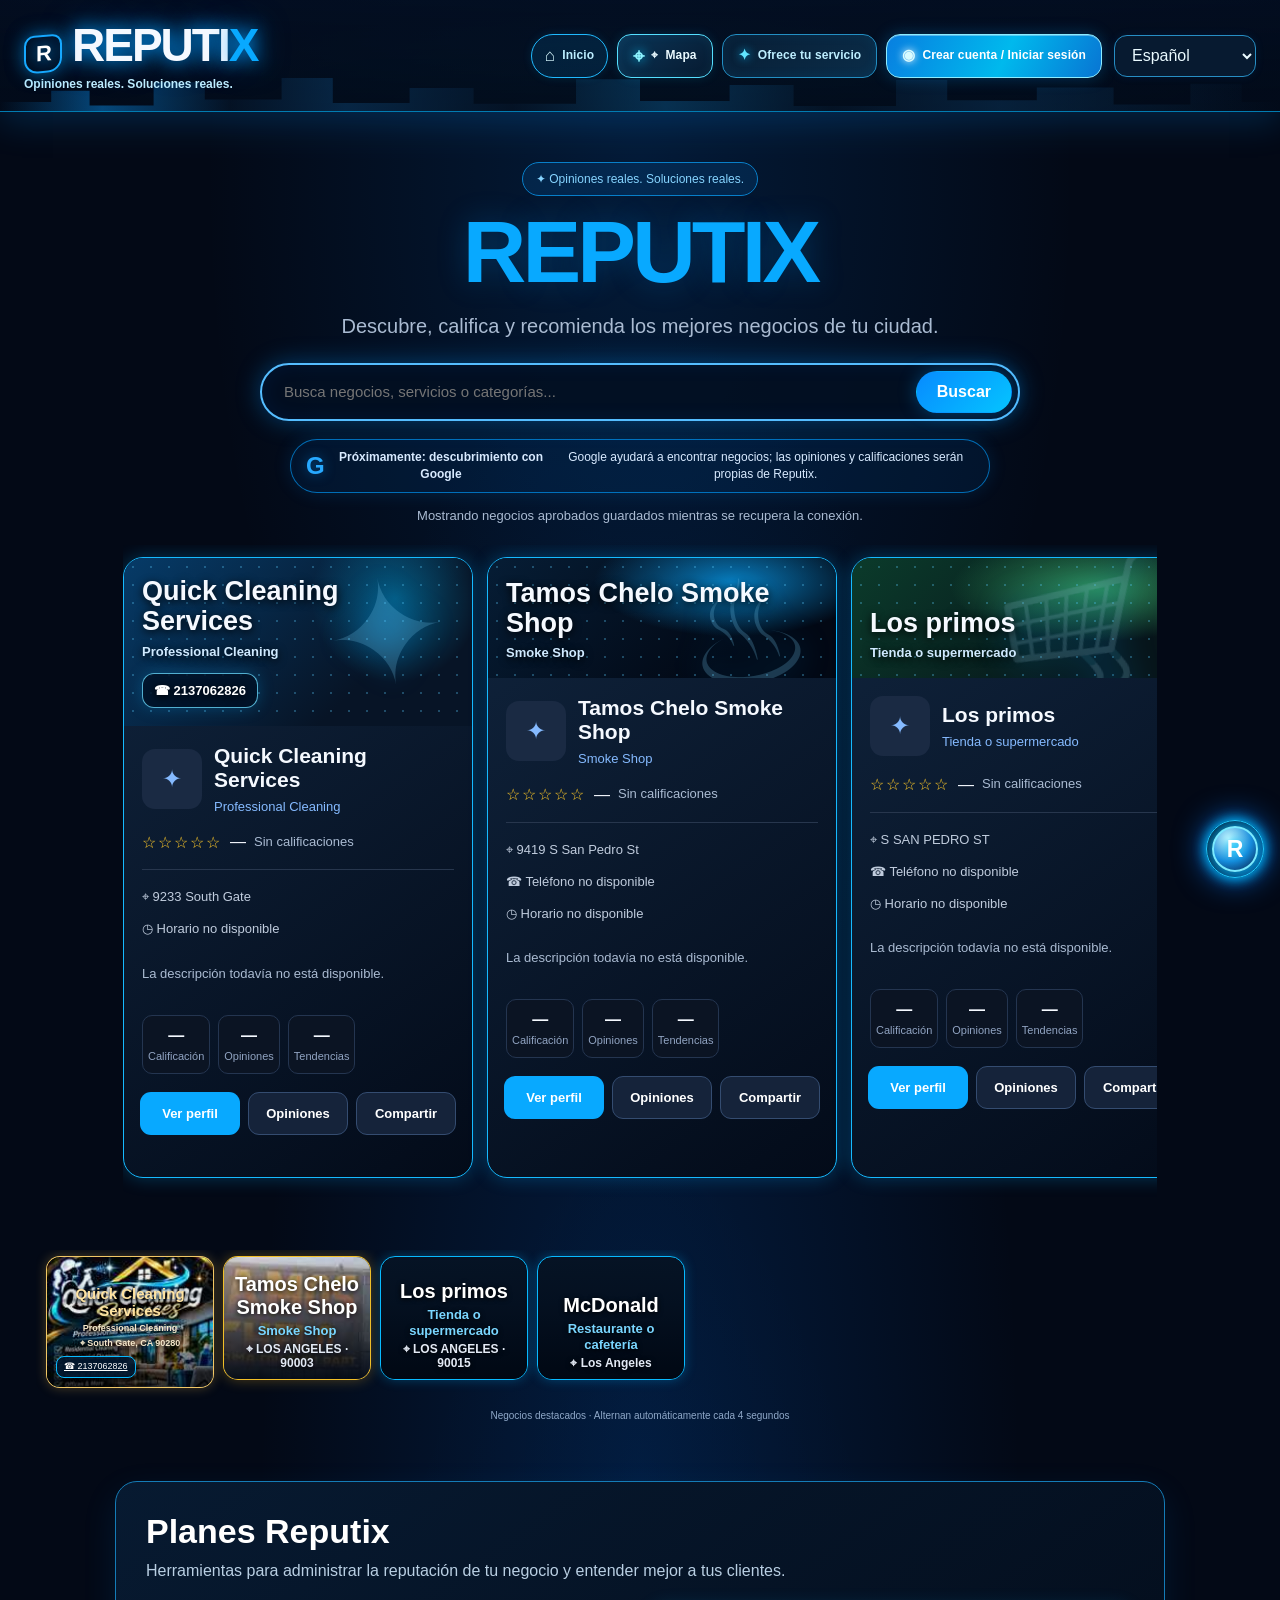
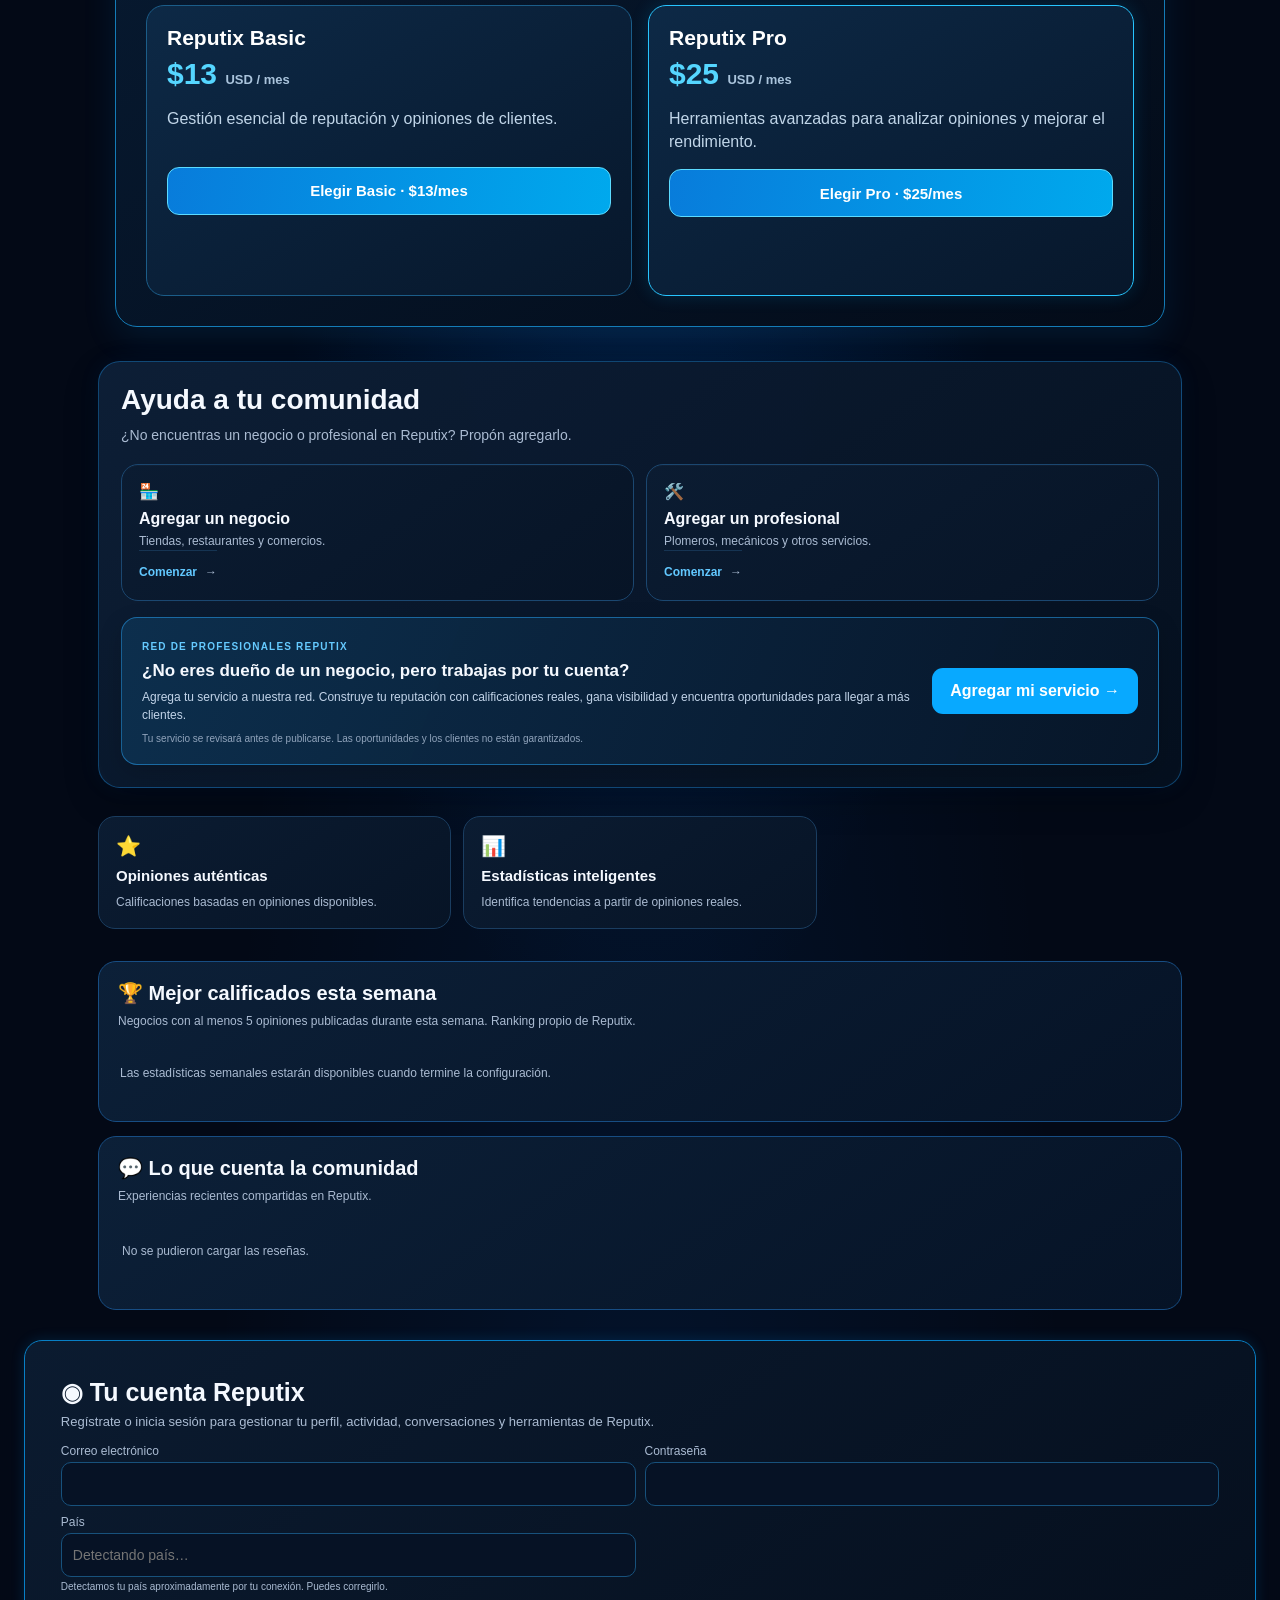
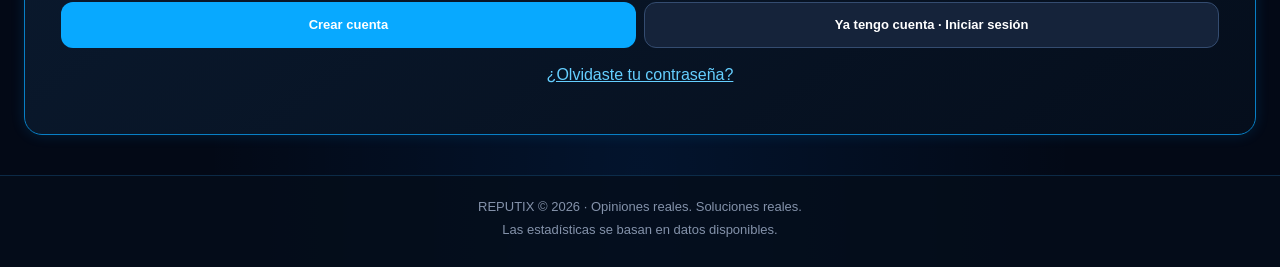
==== index.html @ 57123eef "fix: bust mobile cache for updated review submission code" ====
<!DOCTYPE html>
<html lang="es">
<head>
<meta charset="UTF-8">
<meta name="viewport" content="width=device-width, initial-scale=1">
<meta name="theme-color" content="#080d19">
<meta name="description" content="Descubre negocios, compara opiniones reales y comparte experiencias en Reputix. Opiniones reales. Soluciones reales.">
  <link rel="canonical" href="https://www.reputixapp.com/">
  <meta name="robots" content="index,follow,max-image-preview:large">
  <meta property="og:type" content="website">
  <meta property="og:site_name" content="Reputix">
  <meta property="og:title" content="Reputix | Opiniones reales. Soluciones reales.">
  <meta property="og:description" content="Descubre negocios, compara opiniones reales y comparte experiencias.">
  <meta property="og:url" content="https://www.reputixapp.com/">
  <meta name="twitter:card" content="summary">
  <meta name="twitter:title" content="Reputix | Opiniones reales. Soluciones reales.">
  <meta name="twitter:description" content="Descubre negocios, compara opiniones reales y comparte experiencias.">
  <script type="application/ld+json">
  {
    "@context": "https://schema.org",
    "@type": "WebSite",
    "name": "Reputix",
    "url": "https://www.reputixapp.com/",
    "description": "Plataforma para descubrir negocios, consultar opiniones reales y compartir experiencias."
  }
  </script>
<title>Reputix | Opiniones reales. Soluciones reales.</title>


<!-- REPUTIX_PAGES_BUILD: messaging-center-2026-11-09 -->

  <link rel="stylesheet" href="./styles.css?v=laptop-zoom-layout-fix-20261111-3">
  <style id="reputix-ai-inline-v6">
/* REPUTIX AI — interfaz renovada, compacta y adaptable */
.reputix-ai-fab{position:fixed!important;right:16px!important;bottom:22px!important;z-index:2147483000!important;display:flex!important;align-items:center!important;gap:11px!important;width:auto!important;max-width:calc(100vw - 28px)!important;padding:9px 14px 9px 9px!important;border:1.5px solid #27caff!important;border-radius:22px!important;background:linear-gradient(120deg,#06172c,#075da0)!important;color:#fff!important;box-shadow:0 0 14px #00bfff,0 0 32px #0077ff!important;cursor:pointer!important;text-align:left!important;animation:reputixAiPulse 3s ease-in-out infinite}
.reputix-ai-fab-orb{width:46px;height:46px;flex:0 0 46px;display:grid;place-items:center;border-radius:50%;border:2px solid #79eaff;background:radial-gradient(circle at 35% 25%,#c7f8ff,#168bdc 55%,#071c43);box-shadow:0 0 15px #00bfff}
.reputix-ai-fab-orb span{font-weight:900;font-size:23px;color:#fff;text-shadow:0 0 8px #00caff}
.reputix-ai-fab-copy strong,.reputix-ai-fab-copy small{display:block}.reputix-ai-fab-copy strong{font-size:14px}.reputix-ai-fab-copy small{font-size:11px;color:#b9eaff;margin-top:3px}.reputix-ai-fab-arrow{font-size:19px;color:#6ee8ff;margin-left:3px}
.reputix-ai-modal{position:fixed!important;inset:0!important;z-index:2147483001!important;display:grid!important;place-items:center!important;padding:14px!important;background:rgba(0,5,15,.86)!important;backdrop-filter:blur(10px)!important;overflow-y:auto!important}
.reputix-ai-modal[hidden]{display:none!important}
.reputix-ai-dialog{position:relative!important;isolation:isolate;width:min(100%,760px)!important;max-height:min(92dvh,900px)!important;overflow-y:auto!important;padding:clamp(17px,3vw,28px)!important;border:1.5px solid #20caff!important;border-radius:25px!important;background:radial-gradient(ellipse at 12% 4%,rgba(0,144,255,.18),transparent 38%),radial-gradient(ellipse at 90% 90%,rgba(0,119,255,.13),transparent 35%),linear-gradient(145deg,#061a32,#020916 75%)!important;color:#f4faff!important;box-shadow:0 0 0 1px rgba(0,181,255,.14),0 0 35px rgba(0,169,255,.35),inset 0 0 45px rgba(0,88,160,.12)!important}
.reputix-ai-dialog:before{content:"";position:absolute;inset:0;z-index:-1;pointer-events:none;border-radius:inherit;background:repeating-linear-gradient(145deg,transparent 0 38px,rgba(0,180,255,.025) 39px 40px)}
.reputix-ai-close{position:absolute;right:14px;top:13px;width:38px;height:38px;border-radius:50%;border:1.5px solid #20caff;background:#071a30;color:#fff;font-size:26px;line-height:1;cursor:pointer;box-shadow:0 0 12px rgba(0,190,255,.4)}
.reputix-ai-brand{display:flex;align-items:center;gap:18px;padding:4px 42px 18px 2px;min-height:145px}
.reputix-ai-mascot{position:relative;flex:0 0 118px;height:125px;display:flex;align-items:center;justify-content:center;flex-direction:column;filter:drop-shadow(0 0 13px rgba(0,177,255,.55))}
.ai-antenna{position:absolute;top:3px;width:3px;height:18px;background:#9cefff}.ai-antenna:after{content:"";position:absolute;top:-7px;left:-5px;width:12px;height:12px;border-radius:50%;background:#24d7ff;box-shadow:0 0 10px #00cfff}
.ai-face{position:relative;width:88px;height:62px;border:3px solid #6eeaff;border-radius:25px 25px 21px 21px;background:linear-gradient(145deg,#c5f6ff,#247cb9 38%,#071a38 78%);box-shadow:inset 0 0 15px #fff,0 0 18px #008dff;display:flex;align-items:center;justify-content:space-evenly}
.ai-face i{width:13px;height:17px;border-radius:50%;background:#16dfff;box-shadow:0 0 10px #00cfff}.ai-face b{position:absolute;bottom:9px;width:25px;height:5px;border-radius:8px;background:#d7faff}
.ai-body{width:49px;height:35px;margin-top:-2px;border-radius:8px 8px 15px 15px;border:2px solid #48cfff;background:linear-gradient(135deg,#d7faff,#167ac0 60%,#08234c);color:#fff;text-align:center;font-weight:900;font-size:22px;line-height:31px}
.reputix-ai-brand-copy{min-width:0}.reputix-ai-wordmark{font-size:clamp(25px,5vw,43px);font-weight:950;font-style:italic;letter-spacing:-1.8px;color:#f5fbff;line-height:1.08;text-shadow:0 0 12px rgba(0,174,255,.35)}.reputix-ai-wordmark em{font-style:italic;color:#05baff}.reputix-ai-brand-copy h2{margin:9px 0 3px;font-size:clamp(14px,2.6vw,19px);color:#f5faff}.reputix-ai-brand-copy p{margin:0;color:#22d9ff;font-size:clamp(12px,2.3vw,16px)}
.reputix-ai-tools{display:grid;grid-template-columns:repeat(5,minmax(0,1fr));gap:9px;margin:0 0 18px}
.reputix-ai-tools button{min-width:0;min-height:88px;padding:9px 4px;border:1px solid #155b91;border-radius:15px;background:linear-gradient(150deg,#10243e,#061225);color:#edf8ff;font-size:clamp(10px,1.8vw,13px);line-height:1.25;cursor:pointer;box-shadow:inset 0 0 14px rgba(0,140,255,.06);transition:border-color .18s,box-shadow .18s,transform .18s}
.reputix-ai-tools button:hover,.reputix-ai-tools button:focus-visible{border-color:#27d5ff;box-shadow:0 0 15px rgba(0,183,255,.4);transform:translateY(-2px)}
.reputix-ai-tools button span{display:block;font-size:29px;line-height:1.25;color:#61dfff;margin-bottom:5px}
.reputix-ai-welcome{display:flex;align-items:center;gap:13px;margin:0 0 15px;padding:13px 16px;border:1px solid #1379b9;border-radius:20px;background:linear-gradient(110deg,rgba(0,104,180,.2),rgba(5,28,53,.9));box-shadow:inset 0 0 18px rgba(0,158,255,.08)}
.reputix-ai-mini-bot{flex:0 0 47px;width:47px;height:47px;border-radius:50%;display:grid;place-items:center;border:2px solid #48d9ff;background:radial-gradient(circle at 35% 25%,#c4faff,#087ac5 60%,#061b3b);font-size:22px;font-weight:900;color:#fff;box-shadow:0 0 12px #008dff}
.reputix-ai-welcome strong{display:block;color:#16d9ff;font-size:20px}.reputix-ai-welcome p{margin:2px 0 0;color:#f0f7ff;font-size:clamp(13px,2.5vw,17px);line-height:1.4}
.reputix-ai-input-label{display:block;margin:0 0 6px;color:#a9d9f2;font-size:12px;font-weight:700;text-transform:uppercase;letter-spacing:.7px}
.reputix-ai-dialog textarea{display:block!important;box-sizing:border-box!important;width:100%!important;min-height:100px!important;max-height:180px!important;margin:0!important;padding:15px!important;border:1.5px solid #22caff!important;border-radius:17px!important;background:#0b1a30!important;color:#fff!important;font-size:16px!important;line-height:1.45!important;resize:vertical!important;box-shadow:0 0 13px rgba(0,171,255,.16)!important}
.reputix-ai-dialog textarea::placeholder{color:#8fa6bd}
.reputix-ai-status-row p{margin:8px 2px;color:#a9c5da;font-size:12px;line-height:1.4}
.reputix-ai-answer{margin:8px 0;padding:13px;border:1px solid #1c9bd5;border-radius:14px;background:#071a2d;color:#eaf8ff;white-space:pre-wrap;line-height:1.5}
.reputix-ai-suggestions{display:flex;gap:7px;flex-wrap:wrap;margin:10px 0 14px}
.reputix-ai-suggestions button{padding:7px 10px;border:1px solid #155b91;border-radius:20px;background:#081a2e;color:#bcecff;font-size:11px;cursor:pointer}
.reputix-ai-suggestions button:hover{border-color:#27caff}
.reputix-ai-submit{display:flex!important;align-items:center!important;justify-content:center!important;gap:10px!important;width:min(100%,340px)!important;min-height:54px!important;margin:0 auto!important;border:1.5px solid #63eaff!important;border-radius:17px!important;background:linear-gradient(110deg,#087ee4,#00a9f5)!important;color:#fff!important;font-size:17px!important;font-weight:800!important;box-shadow:0 0 16px rgba(0,172,255,.55)!important;cursor:pointer!important}
.reputix-ai-submit:disabled{opacity:.6;cursor:wait}.reputix-ai-submit span{font-size:20px}.reputix-ai-footnote{margin:12px 0 0!important;text-align:center;color:#6e9fbd!important;font-size:10px!important}
@media(min-width:561px){.reputix-ai-fab{width:58px!important;height:58px!important;max-width:58px!important;padding:5px!important;justify-content:center!important;gap:0!important;border-radius:50%!important}.reputix-ai-fab-copy,.reputix-ai-fab-arrow{display:none!important}}
@media(max-width:560px){.reputix-ai-modal{padding:9px!important}.reputix-ai-dialog{max-height:94dvh!important;padding:15px!important;border-radius:20px!important}.reputix-ai-brand{gap:10px;min-height:112px;padding-right:34px}.reputix-ai-mascot{flex-basis:77px;height:100px}.ai-face{width:68px;height:51px}.ai-body{width:40px;height:29px;line-height:25px;font-size:18px}.reputix-ai-tools{grid-template-columns:repeat(5,minmax(0,1fr));gap:5px;margin-bottom:12px}.reputix-ai-tools button{min-height:76px;padding:6px 2px;font-size:9px;border-radius:11px}.reputix-ai-tools button span{font-size:22px}.reputix-ai-welcome{padding:10px;gap:9px}.reputix-ai-mini-bot{flex-basis:39px;width:39px;height:39px}.reputix-ai-welcome strong{font-size:17px}.reputix-ai-dialog textarea{min-height:86px!important}.reputix-ai-fab{bottom:16px!important;right:12px!important}}
@media(max-width:370px){.reputix-ai-mascot{display:none}.reputix-ai-tools button{font-size:8px}.reputix-ai-tools button span{font-size:19px}}

/* Acceso rápido para volver al inicio */
.home-header-access{padding:9px 13px!important;border:1px solid #20baff!important;border-radius:22px!important;background:rgba(0,145,230,.13)!important;color:#bceeff!important;font-size:12px!important;font-weight:800!important;white-space:nowrap!important;cursor:pointer!important;box-shadow:0 0 10px rgba(0,174,255,.13)!important}
.home-header-access:hover,.home-header-access:focus-visible{background:rgba(0,145,230,.28)!important;box-shadow:0 0 13px rgba(0,190,255,.35)!important}
@media(max-width:600px){.home-header-access{padding:6px 7px!important;font-size:9px!important}}

/* El eslogan del encabezado también funciona como acceso al inicio */
header .home-tagline{display:inline-block!important;margin:2px 0 0!important;padding:2px 0!important;border:0!important;background:transparent!important;color:#bcecff!important;font:inherit!important;font-size:12px!important;font-weight:700!important;line-height:1.25!important;text-align:left!important;cursor:pointer!important;text-decoration:none!important}
header .home-tagline:hover,header .home-tagline:focus-visible{color:#39d4ff!important;text-shadow:0 0 10px rgba(0,190,255,.7)!important;outline:none!important}
header .home-tagline:focus-visible{outline:1px solid #20caff!important;outline-offset:4px!important;border-radius:4px!important}

header .home-tagline{display:inline-block!important;margin:2px 0 0!important;padding:2px 0!important;border:0!important;background:transparent!important;color:#bcecff!important;font-size:12px!important;font-weight:700!important;line-height:1.25!important;text-align:left!important;text-decoration:none!important;cursor:pointer!important}
header .home-tagline:hover,header .home-tagline:focus-visible{color:#39d4ff!important;text-shadow:0 0 10px rgba(0,190,255,.7)!important}
html{scroll-behavior:smooth}

/* Panel de estadísticas avanzadas Reputix */
.advanced-stats{max-width:1200px;margin:22px auto;padding:clamp(16px,3vw,26px);border:1px solid #087fc2;border-radius:22px;background:linear-gradient(145deg,#071b32,#030d1d);box-shadow:0 0 26px rgba(0,148,255,.13);color:#edf8ff;scroll-margin-top:20px}
.advanced-stats[hidden]{display:none!important}.advanced-stats-head{display:flex;justify-content:space-between;align-items:center;gap:14px;flex-wrap:wrap}.advanced-stats-kicker{font-size:10px;letter-spacing:1.7px;font-weight:900;color:#38caff}.advanced-stats-head h2{margin:6px 0;font-size:clamp(23px,4vw,32px)}.advanced-stats-head p,.advanced-stats-foot{margin:0;color:#a9c2dc;font-size:13px;line-height:1.5}
.advanced-stats-refresh{padding:9px 13px;border:1px solid #168ed0;border-radius:12px;background:#092847;color:#c9f1ff;font-weight:700}
.advanced-stats-status{margin:14px 0;color:#82cdec;font-size:12px}.advanced-stats-kpis{display:grid;grid-template-columns:repeat(4,minmax(0,1fr));gap:10px;margin:14px 0}
.advanced-kpi{padding:14px;border:1px solid #164b73;border-radius:15px;background:linear-gradient(145deg,#0d2946,#07182c)}.advanced-kpi strong{display:block;font-size:clamp(21px,4vw,30px);color:#4ccfff}.advanced-kpi span{display:block;margin-top:4px;color:#b5cbe0;font-size:11px}
.advanced-stats-grid{display:grid;grid-template-columns:1fr 1fr;gap:12px}.advanced-stats-card{min-width:0;padding:15px;border:1px solid #16466c;border-radius:16px;background:#07192d}.advanced-stats-card h3{margin:0 0 14px;font-size:15px;color:#e8f7ff}
.advanced-bars{height:180px;display:flex;align-items:flex-end;justify-content:space-around;gap:8px;padding:12px 4px 0;border-bottom:1px solid #2b5877;background:repeating-linear-gradient(to top,transparent 0 43px,rgba(66,159,211,.12) 44px 45px)}
.advanced-bar-item{height:100%;flex:1;display:flex;flex-direction:column;align-items:center;justify-content:flex-end;gap:6px;min-width:0}.advanced-bar-value{font-size:10px;color:#bdeaff}.advanced-bar{width:min(34px,70%);min-height:3px;border-radius:7px 7px 2px 2px;background:linear-gradient(180deg,#35d7ff,#0873d4);box-shadow:0 0 12px rgba(0,171,255,.25)}.advanced-bar-label{font-size:10px;color:#9db8d1}
.advanced-criteria{display:grid;gap:12px}.advanced-criterion-row{display:grid;grid-template-columns:minmax(90px,1fr) 2fr 34px;gap:8px;align-items:center;font-size:11px;color:#b8cee2}.advanced-criterion-track{height:9px;border-radius:9px;background:#142e49;overflow:hidden}.advanced-criterion-fill{height:100%;border-radius:9px;background:linear-gradient(90deg,#087de0,#32d8ff)}
.advanced-table-card{margin-top:12px}.advanced-table-scroll{overflow-x:auto}.advanced-stats-table{width:100%;border-collapse:collapse;font-size:12px}.advanced-stats-table th,.advanced-stats-table td{padding:11px 9px;text-align:left;border-bottom:1px solid #183b59}.advanced-stats-table th{color:#65d8ff;font-size:10px;text-transform:uppercase;letter-spacing:.7px}.advanced-stats-table td{color:#d9eafa}.advanced-stats-table td:last-child{white-space:nowrap;color:#68dfff}.advanced-stats-foot{margin-top:12px;font-size:10px}
#featureReviews,#featureStats{cursor:pointer;transition:border-color .2s,transform .2s,box-shadow .2s}#featureReviews:hover,#featureStats:hover,#featureReviews:focus-visible,#featureStats:focus-visible{border-color:#1bbcff;box-shadow:0 0 18px rgba(0,157,255,.2);transform:translateY(-2px);outline:none}
@media(max-width:650px){.advanced-stats-kpis{grid-template-columns:repeat(2,minmax(0,1fr))}.advanced-stats-grid{grid-template-columns:1fr}.advanced-stats{margin:16px 10px;padding:14px}.advanced-stats-card{padding:12px}}
  
/* Mantener Reputix AI accesible también dentro del área de propietarios. */
body.owner-auth-in-view .reputix-ai-fab{display:none!important;pointer-events:none!important}
</style>

<style id="reputix-stripe-plans">
.stripe-plans{max-width:1050px;margin:34px auto;padding:clamp(18px,3vw,30px);border:1px solid #147cb7;border-radius:22px;background:linear-gradient(145deg,#071a31,#030b18);color:#eff8ff;box-shadow:0 12px 34px rgba(0,135,220,.12)}
.stripe-plans h2{margin:0 0 8px;font-size:clamp(25px,4vw,34px);color:#fff}.stripe-plans-intro{margin:0 0 22px;color:#b9cfe3;line-height:1.5}
.stripe-plan-grid{display:grid;grid-template-columns:repeat(2,minmax(0,1fr));gap:16px}
.stripe-plan-card{padding:20px;border:1px solid #1b5d89;border-radius:18px;background:linear-gradient(150deg,#0d2946,#07172b)}
.stripe-plan-card.featured{border-color:#27c5ff;box-shadow:0 0 18px rgba(0,174,255,.16)}
.stripe-plan-card h3{margin:0 0 7px;font-size:21px;color:#fff}.stripe-plan-price{font-size:30px;font-weight:900;color:#55d6ff}.stripe-plan-period{font-size:13px;color:#aac4dc}
.stripe-plan-card p{min-height:44px;color:#c1d6e9;line-height:1.45}.stripe-plan-button{width:100%;min-height:48px;border:1px solid #5cdbff;border-radius:12px;background:linear-gradient(100deg,#087cdb,#00a9ed);color:#fff;font-size:15px;font-weight:800;cursor:pointer}.stripe-plan-button:disabled{opacity:.6;cursor:wait}
.stripe-checkout-status{min-height:22px;margin:14px 0 0;color:#a9d8f1;font-size:13px}
@media(max-width:620px){.stripe-plan-grid{grid-template-columns:1fr}.stripe-plan-card p{min-height:0}}
</style>

<style id="reputix-map-entry">
.map-header-access{display:inline-flex;align-items:center;justify-content:center;gap:6px;min-height:40px;padding:8px 13px;border:1px solid #20baff;border-radius:22px;background:linear-gradient(120deg,#06213b,#074c7c);color:#eafaff;text-decoration:none;font-size:13px;font-weight:850;white-space:nowrap;box-shadow:0 0 12px rgba(0,174,255,.18)}
.map-header-access:hover,.map-header-access:focus-visible{border-color:#62e6ff;box-shadow:0 0 16px rgba(0,190,255,.4);outline:none}
@media(max-width:600px){.map-header-access{min-height:34px;padding:6px 9px;font-size:11px}}
</style>
<style id="reputix-premium-header-buttons">
/* Accesos principales: acabado neón premium */
.header-actions{display:flex;align-items:center;justify-content:flex-end;gap:9px;flex-wrap:wrap}
.header-actions .independent-header-access,
.header-actions .map-header-access,
.header-actions .account-access{
 position:relative;isolation:isolate;display:inline-flex;align-items:center;justify-content:center;gap:7px;
 min-height:43px;padding:10px 15px;border-radius:14px;text-decoration:none;
 font-size:12px;font-weight:900;letter-spacing:.15px;white-space:nowrap;
 transition:transform .18s ease,box-shadow .18s ease,filter .18s ease;
}
.header-actions .independent-header-access{border:1px solid #18baff;color:#a9eaff;background:linear-gradient(145deg,#071b31,#092c49);box-shadow:inset 0 0 13px #00aaff12,0 0 12px #008cff25}
.header-actions .independent-header-access:before{content:"✦";font-size:15px;color:#61e5ff;text-shadow:0 0 10px #00baff}
.header-actions .map-header-access{border:1px solid #55e6ff;color:#fff;background:linear-gradient(135deg,#087bc0,#06345c 70%,#041a32);box-shadow:inset 0 0 12px #48dfff25,0 0 17px #00baff55}
.header-actions .map-header-access:before{content:"⌖";font-size:20px;line-height:12px;color:#8cf4ff;text-shadow:0 0 12px #00c8ff}
.header-actions .account-access{border:1px solid #8cecff;color:#fff;background:linear-gradient(115deg,#087fe0,#00b9ed 55%,#0875d3);box-shadow:inset 0 1px 0 #ffffff55,0 0 18px #009dff66}
.header-actions .account-access:before{content:"◉";font-size:15px;color:#d9fbff;text-shadow:0 0 9px #fff}
.header-actions .independent-header-access:hover,.header-actions .map-header-access:hover,.header-actions .account-access:hover{transform:translateY(-2px);filter:brightness(1.15);box-shadow:0 0 22px #00baff66}
.header-actions #language{min-height:41px;border:1px solid #278ec4!important;border-radius:12px!important;background:#071a30!important;color:#eafaff!important;padding:8px 10px!important;box-shadow:0 0 10px #008cff22}
@media(max-width:700px){
 header{align-items:flex-start!important;gap:9px!important}
 .header-actions{max-width:100%!important;flex:1 1 100%!important;display:grid!important;grid-template-columns:repeat(2,minmax(0,1fr));gap:7px!important}
 .header-actions .independent-header-access,.header-actions .map-header-access,.header-actions .account-access{width:100%;min-width:0;min-height:42px;padding:9px 7px;font-size:11px;white-space:normal;text-align:center}
 .header-actions #language{width:100%!important;min-height:42px;grid-column:1/-1}
}
@media(prefers-reduced-motion:reduce){.header-actions .independent-header-access,.header-actions .map-header-access,.header-actions .account-access{transition:none}}
</style>

<style id="reputix-customer-workspace">
.owner-area{max-width:1500px;width:100%;padding-left:clamp(12px,2.5vw,30px);padding-right:clamp(12px,2.5vw,30px)}
.owner-panel{padding:clamp(16px,2.5vw,30px)}
.private-space{width:100%;max-width:none;padding:clamp(18px,2.8vw,36px)}
.customer-workspace{width:100%;margin:22px 0 30px;padding:clamp(20px,3.2vw,38px);border:1px solid #168acb;border-radius:24px;background:radial-gradient(ellipse at 5% 0%,rgba(0,163,255,.17),transparent 36%),linear-gradient(145deg,#071d35,#061224 68%,#07182b);box-shadow:0 0 28px rgba(0,153,255,.15),inset 0 1px 0 rgba(123,220,255,.08);color:#eff9ff}
.customer-workspace[hidden]{display:none!important}
.customer-workspace-head{display:flex;align-items:center;justify-content:space-between;gap:18px;flex-wrap:wrap;margin-bottom:22px}
.customer-workspace-kicker{font-size:10px;letter-spacing:2px;font-weight:900;color:#43ceff}
.customer-workspace-head h3{margin:7px 0;color:#fff;font-size:clamp(26px,3.3vw,36px);letter-spacing:-.5px}
.customer-workspace-head p{margin:0;color:#b7cde1;font-size:14px;line-height:1.55;max-width:760px}
.customer-plan-chip{display:inline-flex;align-items:center;justify-content:center;min-height:42px;padding:10px 17px;border:1px solid #43caff;border-radius:999px;background:linear-gradient(135deg,#075083,#07375b);color:#dff8ff;font-size:12px;font-weight:900;letter-spacing:.7px;box-shadow:0 0 18px #009dff24}
.customer-workspace-overview{display:grid;grid-template-columns:minmax(230px,1.35fr) repeat(3,minmax(135px,.7fr));gap:12px;margin:0 0 24px}
.customer-plan-summary,.customer-stat-card{min-width:0;min-height:112px;padding:17px 18px;border:1px solid #18517a;border-radius:16px;background:linear-gradient(145deg,rgba(12,42,72,.95),rgba(6,23,41,.98))}
.customer-plan-summary{border-color:#238ec2;background:linear-gradient(135deg,rgba(7,68,105,.65),rgba(6,23,41,.98))}
.customer-summary-label{display:block;margin-bottom:9px;color:#61d9ff;font-size:10px;font-weight:900;letter-spacing:1.5px}
.customer-plan-summary strong{display:block;color:#fff;font-size:17px}
.customer-plan-summary p{margin:7px 0 0;color:#b7cde1;font-size:11px;line-height:1.5}
.customer-stat-card{display:flex;flex-direction:column;justify-content:center;gap:5px}
.customer-stat-card>span{color:#b8d0e6;font-size:11px;font-weight:700}
.customer-stat-card strong{color:#65d8ff;font-size:29px;line-height:1.1;font-variant-numeric:tabular-nums}
.customer-stat-card small{color:#88a9c4;font-size:10px}
.customer-workspace-toolbar{display:flex;align-items:center;justify-content:space-between;gap:16px;flex-wrap:wrap;margin:0 0 14px;padding-bottom:14px;border-bottom:1px solid rgba(83,166,210,.2)}
.customer-workspace-toolbar h4{margin:0 0 4px;color:#f4fbff;font-size:16px}
.customer-workspace-toolbar p{margin:0;color:#9fbad0;font-size:11px;line-height:1.45}
.customer-workspace-refresh-wrap{display:flex;align-items:flex-end;gap:10px;flex-wrap:wrap}
.customer-refresh-button{min-height:40px;padding:9px 14px;border:1px solid #238ec2;border-radius:11px;background:#082d4b;color:#dff8ff;font:inherit;font-size:12px;font-weight:800;cursor:pointer;transition:background .2s,border-color .2s,transform .2s}
.customer-refresh-button:hover{background:#0b4168;border-color:#56d7ff;transform:translateY(-1px)}
.customer-refresh-button:disabled{opacity:.6;cursor:wait;transform:none}
#customerWorkspaceStatus{min-width:110px;text-align:right}
.customer-workspace-grid{display:grid;grid-template-columns:repeat(6,minmax(0,1fr));gap:12px}
.customer-workspace-link{display:flex;min-width:0;min-height:118px;flex-direction:column;align-items:flex-start;justify-content:center;gap:8px;padding:17px;border:1px solid #18517a;border-radius:16px;background:linear-gradient(145deg,#0c2a48,#08192c);color:#f4fbff;text-decoration:none;transition:transform .18s,border-color .18s,box-shadow .18s,background .18s}
.customer-workspace-link:hover,.customer-workspace-link:focus-visible{transform:translateY(-2px);border-color:#42cfff;background:linear-gradient(145deg,#103b60,#09213a);box-shadow:0 0 18px #009cff35;outline:none}
.customer-workspace-link>span{display:grid;place-items:center;width:34px;height:34px;border:1px solid #236c98;border-radius:11px;background:#07395b;color:#72e0ff;font-size:19px}
.customer-workspace-link strong{font-size:13px;line-height:1.3}
.customer-workspace-link small{color:#b5cce0;font-size:10px;line-height:1.4}
.customer-workspace-link[hidden]{display:none!important}
@media(max-width:1100px){.customer-workspace-overview{grid-template-columns:repeat(4,minmax(0,1fr))}.customer-plan-summary{grid-column:1/-1}.customer-workspace-grid{grid-template-columns:repeat(3,minmax(0,1fr))}}
@media(max-width:680px){.owner-area{padding-left:10px;padding-right:10px}.private-space{padding:15px}.customer-workspace{padding:17px;border-radius:19px}.customer-workspace-head{align-items:flex-start}.customer-plan-chip{min-height:36px}.customer-workspace-overview{grid-template-columns:repeat(3,minmax(0,1fr));gap:8px}.customer-plan-summary{grid-column:1/-1}.customer-stat-card{min-height:98px;padding:12px}.customer-stat-card strong{font-size:24px}.customer-workspace-grid{grid-template-columns:repeat(2,minmax(0,1fr));gap:9px}.customer-workspace-link{min-height:105px;padding:13px}.customer-workspace-toolbar{align-items:flex-start}.customer-workspace-refresh-wrap{width:100%;align-items:center;justify-content:space-between}.customer-refresh-button{flex:1}#customerWorkspaceStatus{max-width:48%;font-size:10px}}
@media(max-width:380px){.customer-workspace-overview{grid-template-columns:1fr 1fr}.customer-plan-summary{grid-column:1/-1}.customer-workspace-grid{grid-template-columns:1fr}.customer-workspace-link{min-height:86px;display:grid;grid-template-columns:36px minmax(0,1fr);align-content:center;column-gap:10px}.customer-workspace-link>span{grid-row:span 2}.customer-workspace-link small{grid-column:2}}
</style>


<style id="reputix-private-area-separation">
.private-area-groups{display:grid;grid-template-columns:minmax(0,1fr);gap:22px;margin-top:18px}
.private-module-group{min-width:0;padding:clamp(14px,2.5vw,22px);border:1px solid #15547d;border-radius:20px;background:linear-gradient(145deg,rgba(7,27,49,.88),rgba(3,12,25,.96));box-shadow:inset 0 0 24px rgba(0,145,220,.045)}
.customer-module-group{border-color:#146b9d}
.owner-module-group{border-color:#8b6a25;background:linear-gradient(145deg,rgba(37,29,12,.25),rgba(3,12,25,.97))}
.private-module-heading{margin:0 0 15px;padding:0 0 13px;border-bottom:1px solid rgba(83,166,210,.22)}
.private-module-heading>span{font-size:10px;font-weight:900;letter-spacing:1.4px;color:#4ed3ff}
.owner-module-group .private-module-heading>span{color:#e7c36c}
.private-module-heading h3{margin:6px 0 4px;color:#f4faff;font-size:clamp(18px,3vw,23px)}
.private-module-heading p{margin:0;color:#a9c2d8;font-size:12px;line-height:1.45}
.private-module-grid{display:grid;grid-template-columns:repeat(2,minmax(0,1fr));gap:12px}
.private-module-grid>.private-wide{grid-column:1/-1}
.owner-module-grid .private-tile{border-color:#765d2a}
@media(max-width:620px){.private-module-grid{grid-template-columns:1fr}.private-module-grid>.private-wide{grid-column:auto}}
</style>

<style id="reputix-elegant-mobile-navigation-20261112">
/* Navegación principal refinada: jerarquía clara, controles equilibrados y accesibles. */
header{gap:clamp(14px,2vw,28px)!important}
header>.header-actions{display:flex;align-items:center;justify-content:flex-end;gap:9px;flex-wrap:wrap}
.header-actions .home-header-access,
.header-actions .map-header-access,
.header-actions .independent-header-access,
.header-actions .account-access{
  box-sizing:border-box;position:relative;display:inline-flex;align-items:center;justify-content:center;
  gap:7px;min-height:44px;padding:10px 15px;border-radius:14px;text-decoration:none;
  font-size:12px;font-weight:850;letter-spacing:.12px;line-height:1.25;text-align:center;
  white-space:nowrap;transition:transform .18s ease,box-shadow .18s ease,filter .18s ease;
}
.header-actions .home-header-access{border:1px solid #35cfff;color:#fff;background:linear-gradient(135deg,#087fda,#00a9ed);box-shadow:inset 0 1px 0 #ffffff55,0 0 17px #009dff55}
.header-actions .home-header-access>span:first-child{font-size:17px;color:#d9faff}
.header-actions .map-header-access{border:1px solid #55dfff;color:#eafaff;background:linear-gradient(145deg,#0a3456,#071a30);box-shadow:inset 0 0 12px #48dfff12,0 0 11px #00baff22}
.header-actions .independent-header-access{border:1px solid #238fc3;color:#bdeeff;background:linear-gradient(145deg,#081e35,#0a2d49);box-shadow:inset 0 0 13px #00aaff12}
.header-actions .independent-header-access:before{content:"✦";font-size:15px;color:#61e5ff}
.header-actions .account-access{border:1px solid #8cecff;color:#fff;background:linear-gradient(115deg,#087fe0,#00b9ed 55%,#0875d3);box-shadow:inset 0 1px 0 #ffffff55,0 0 16px #009dff44}
.header-actions .home-header-access:hover,.header-actions .map-header-access:hover,
.header-actions .independent-header-access:hover,.header-actions .account-access:hover{
  transform:translateY(-2px);filter:brightness(1.12);box-shadow:0 0 19px #00baff55
}
.header-actions #language{width:auto!important;min-width:142px;min-height:42px;padding:8px 13px!important;border:1px solid #278ec4!important;border-radius:13px!important;background:#071a30!important;color:#eafaff!important;box-shadow:0 0 10px #008cff18}
.mobile-map-shortcut{box-sizing:border-box;width:min(100%,760px);min-height:58px;margin:18px auto 8px!important;padding:14px 18px!important;border:1px solid #36d8ff!important;border-radius:18px!important;background:linear-gradient(110deg,#07345a,#075b91 58%,#06375f)!important;color:#fff!important;text-decoration:none!important;font-size:clamp(13px,2vw,17px)!important;font-weight:900!important;letter-spacing:.25px;box-shadow:inset 0 1px 0 #ffffff24,0 0 18px #009dff30!important}
.mobile-map-shortcut .map-symbol{font-size:23px!important;color:#79edff!important}
.hero-center .search{margin-bottom:10px}
@media(max-width:700px){
  header{display:grid!important;grid-template-columns:minmax(0,1fr)!important;align-items:stretch!important;gap:13px!important;padding:15px 18px 16px!important}
  header>div:first-child{width:100%;text-align:left}
  header .logo{font-size:clamp(25px,7vw,31px)!important}
  header .home-tagline{font-size:12px!important}
  header>.header-actions{display:grid!important;width:100%!important;max-width:none!important;grid-template-columns:repeat(2,minmax(0,1fr))!important;gap:8px!important}
  .header-actions .home-header-access,.header-actions .map-header-access,
  .header-actions .independent-header-access,.header-actions .account-access{
    width:100%!important;min-width:0!important;min-height:48px!important;padding:9px 7px!important;
    border-radius:14px!important;font-size:clamp(11px,2.8vw,13px)!important;white-space:normal!important
  }
  .header-actions #language{grid-column:1/-1;justify-self:center;width:min(100%,190px)!important;min-width:0!important;min-height:43px!important;text-align:center}
  .mobile-map-shortcut{display:flex!important;align-items:center;justify-content:center;gap:10px;margin:15px auto 8px!important;min-height:56px}
  .hero{padding-top:17px!important}
  .hero-center .search{margin-top:18px!important}
}
@media(min-width:701px){
  .header-actions #language{margin-left:3px}
  .mobile-map-shortcut{display:none!important}
}
@media(prefers-reduced-motion:reduce){
  .header-actions .home-header-access,.header-actions .map-header-access,
  .header-actions .independent-header-access,.header-actions .account-access{transition:none}
}
</style>
</head>

<body id="pageTop">
<button class="reputix-ai-fab" id="reputixAiFab" type="button" aria-label="Abrir Reputix AI">
  <span class="reputix-ai-fab-orb" aria-hidden="true"><span>R</span></span>
  <span class="reputix-ai-fab-copy"><strong>✦ Reputix AI</strong><small>Tu asistente inteligente</small></span>
  <span class="reputix-ai-fab-arrow" aria-hidden="true">↗</span>
</button>
<div class="reputix-ai-modal" id="reputixAiModal" hidden>
  <section class="reputix-ai-dialog" role="dialog" aria-modal="true" aria-labelledby="publicAiTitle">
    <button class="reputix-ai-close" id="publicAiClose" type="button" aria-label="Cerrar">×</button>
    <div class="reputix-ai-brand">
      <div class="reputix-ai-mascot" aria-hidden="true"><span class="ai-antenna"></span><span class="ai-face"><i></i><i></i><b></b></span><span class="ai-body">R</span></div>
      <div class="reputix-ai-brand-copy"><div class="reputix-ai-wordmark" id="publicAiTitle">REPUTIX <em>AI</em></div><h2>Tu asistente inteligente de negocios</h2><p>Encuentra, compara, opina y resuelve dudas.</p></div>
    </div>
    <nav class="reputix-ai-tools" aria-label="Accesos rápidos">
      <button type="button" data-ai-prompt="Ayúdame a buscar negocios en mi zona."><span>⌕</span>Buscar<br>negocios</button>
      <button type="button" data-ai-prompt="Muéstrame cómo encontrar negocios con buenas opiniones."><span>▥</span>Ver<br>opiniones</button>
      <button type="button" data-ai-prompt="Quiero comparar negocios y sus opiniones."><span>⚖</span>Comparar<br>opciones</button>
      <button type="button" data-ai-prompt="Dame recomendaciones para elegir un buen negocio."><span>✧</span>Recomendaciones<br>IA</button>
      <button type="button" data-ai-prompt="Explícame cómo funciona Reputix."><span>?</span>Cómo<br>funciona</button>
    </nav>
    <div class="reputix-ai-welcome">
      <span class="reputix-ai-mini-bot" aria-hidden="true">R</span>
      <div><strong>¡Hola!</strong><p>Soy Reputix AI, tu asistente inteligente. ¿Qué necesitas consultar hoy?</p></div>
    </div>
    <label class="reputix-ai-input-label" for="publicAiPrompt">Escribe tu consulta</label>
    <textarea id="publicAiPrompt" maxlength="2000" placeholder="Escribe tu pregunta aquí..."></textarea>
    <div class="reputix-ai-status-row"><p id="publicAiStatus" aria-live="polite">Estoy aquí para ayudarte a descubrir mejores negocios.</p></div>
    <div id="publicAiAnswer" class="reputix-ai-answer" hidden></div>
    <div class="reputix-ai-suggestions">
      <button type="button" data-ai-prompt="¿Qué negocios tienen mejores calificaciones?">☆ Mejores calificaciones</button>
      <button type="button" data-ai-prompt="¿Cómo puedo comparar negocios?">Comparar negocios</button>
      <button type="button" data-ai-prompt="¿Cómo puedo dejar una opinión?">Dejar una opinión</button>
    </div>
    <button class="reputix-ai-submit" id="publicAiAsk" type="button"><span>➤</span> Preguntar a la IA</button>
    <p class="reputix-ai-footnote">Reputix · Opiniones reales. Soluciones reales.</p>
  </section>
</div>

<header>
  <div>
    <div class="logo">REPUTI<span>X</span></div>
    <a class="tag home-tagline" id="tagline" href="#pageTop" aria-label="Volver al inicio" title="Volver al inicio">Opiniones reales. Soluciones reales.</a>
  </div>
  <nav class="header-actions" aria-label="Navegación principal">
    <a class="home-header-access" href="#pageTop" aria-current="page"><span aria-hidden="true">⌂</span> <span class="nav-label" data-nav-label="home">Inicio</span></a>
    <a class="map-header-access" href="./mapa.html" aria-label="Abrir mapa de negocios">⌖ <span>Mapa</span></a>
    <button class="independent-header-access" type="button" id="independentHeaderBtn">Ofrece tu servicio</button>
    <button class="account-access" type="button" id="accountAccessBtn">Crear cuenta / Iniciar sesión</button>
    <select id="language" aria-label="Language" style="width:auto">
      <option value="es">Español</option>
      <option value="en">English</option>
    </select>
  </div>
</header>

<style id="reputix-mobile-map-shortcut">
.mobile-map-shortcut{display:none}
@media(max-width:700px){.mobile-map-shortcut{display:flex;align-items:center;justify-content:center;gap:9px;margin:12px 14px 0;padding:12px 16px;border:1px solid #22caff;border-radius:14px;background:linear-gradient(110deg,#07345a,#075b91);color:#fff;text-decoration:none;font-weight:900;box-shadow:0 0 16px #009dff35}.mobile-map-shortcut .map-symbol{font-size:21px;color:#70eaff}}
</style>
<main>
<section class="hero">
  <div class="discovery-strip" id="topDiscoveryRail" aria-label="Negocios destacados">
<article class="business-tile quick-cleaning-tile">
  <img class="tile-photo" src="/assets/quick-cleaning-card.jpg" alt="Quick Cleaning Services">
  <div class="tile-heading"><div class="tile-business-name">Quick Cleaning Services</div><div class="tile-business-category">Professional Cleaning</div><div class="tile-business-location">⌖ South Gate, CA 90280</div></div>
  <div class="tile-contacts"><a class="tile-contact" href="tel:+12137062826">☎ (213) 706-2826</a><a class="tile-contact instagram" href="https://www.instagram.com/carolinacunaconche/" target="_blank" rel="noopener noreferrer">◎ Instagram</a><a class="tile-contact facebook" href="https://www.facebook.com/profile.php?id=61596415769895" target="_blank" rel="noopener noreferrer">f Facebook</a></div>
</article>
<article class="business-tile tamos-chelo-tile">
  <img class="tile-photo" src="/assets/tamos-chelo-card.jpg" alt="Tamos Chelo">
  <div class="tile-heading"><div class="tile-business-name">Tamos Chelo Smoke Shop</div><div class="tile-business-category">Smoke Shop</div><div class="tile-business-location">⌖ Los Angeles, CA 90003</div></div>
</article>
<article class="business-tile">
  <div class="tile-heading"><div class="tile-business-name">Los primos</div><div class="tile-business-category">Tienda o supermercado</div><div class="tile-business-location">⌖ Los Angeles, CA 90015</div></div>
</article>
<article class="business-tile">
  <div class="tile-heading"><div class="tile-business-name">McDonald</div><div class="tile-business-category">Restaurante o cafetería</div><div class="tile-business-location">⌖ Los Angeles</div></div>
</article></div>
  <div class="hero-layout">
    <aside class="edge-rail" id="leftDiscoveryRail" aria-label="Negocios cercanos"></aside>
    <div class="hero-center">
      <div class="pill" id="pill">✦ Opiniones reales. Soluciones reales.</div>
      <h1 id="headline"><span class="accent">REPUTIX</span></h1>
      <p class="intro" id="intro">Descubre, califica y recomienda los mejores negocios de tu ciudad.</p>
      <form class="search" id="searchForm">
        <input id="business" type="search" placeholder="Busca negocios, servicios o categorías..." aria-label="Buscar negocios, servicios o categorías" required>
        <button class="primary" id="searchButton" type="submit">Buscar</button>
      </form>
      <a class="mobile-map-shortcut" href="./mapa.html"><span class="map-symbol">⌖</span> <span data-map-cta>ABRIR MAPA DE NEGOCIOS</span> <span aria-hidden="true">→</span></a>
      <div class="google-discovery">
        <span class="google-mark">G</span>
        <strong id="googleDiscoveryTitle">Próximamente: descubrimiento con Google</strong>
        <span id="googleDiscoveryNote">Google ayudará a encontrar negocios; las opiniones y calificaciones serán propias de Reputix.</span>
      </div>
      <p class="notice" id="notice" aria-live="polite">Busca un negocio para ver sus resultados.</p>
      <section class="results" id="results"></section>
    </div>
    <aside class="edge-rail" id="rightDiscoveryRail" aria-label="Más negocios"></aside>
  </div>
  <div class="discovery-strip" id="bottomDiscoveryRail" aria-label="Más negocios">
<article class="business-tile quick-cleaning-tile">
  <img class="tile-photo" src="/assets/quick-cleaning-card.jpg" alt="Quick Cleaning Services">
  <div class="tile-heading"><div class="tile-business-name">Quick Cleaning Services</div><div class="tile-business-category">Professional Cleaning</div><div class="tile-business-location">⌖ South Gate, CA 90280</div></div>
  <div class="tile-contacts"><a class="tile-contact" href="tel:+12137062826">☎ (213) 706-2826</a><a class="tile-contact instagram" href="https://www.instagram.com/carolinacunaconche/" target="_blank" rel="noopener noreferrer">◎ Instagram</a><a class="tile-contact facebook" href="https://www.facebook.com/profile.php?id=61596415769895" target="_blank" rel="noopener noreferrer">f Facebook</a></div>
</article>
<article class="business-tile tamos-chelo-tile">
  <img class="tile-photo" src="/assets/tamos-chelo-card.jpg" alt="Tamos Chelo">
  <div class="tile-heading"><div class="tile-business-name">Tamos Chelo Smoke Shop</div><div class="tile-business-category">Smoke Shop</div><div class="tile-business-location">⌖ Los Angeles, CA 90003</div></div>
</article>
<article class="business-tile">
  <div class="tile-heading"><div class="tile-business-name">Los primos</div><div class="tile-business-category">Tienda o supermercado</div><div class="tile-business-location">⌖ Los Angeles, CA 90015</div></div>
</article>
<article class="business-tile">
  <div class="tile-heading"><div class="tile-business-name">McDonald</div><div class="tile-business-category">Restaurante o cafetería</div><div class="tile-business-location">⌖ Los Angeles</div></div>
</article></div>
  <p class="carousel-status" id="carouselStatus">Negocios destacados · Carrusel automático</p>
</section>


<section class="stripe-plans" id="reputixPlans">
  <h2 id="plansTitle">Planes Reputix</h2>
  <p class="stripe-plans-intro" id="plansIntro">Herramientas para administrar la reputación de tu negocio y entender mejor a tus clientes.</p>
  <div class="stripe-plan-grid">
    <article class="stripe-plan-card">
      <h3>Reputix Basic</h3>
      <div class="stripe-plan-price">$13 <span class="stripe-plan-period">USD / mes</span></div>
      <p id="basicPlanDesc">Gestión esencial de reputación y opiniones de clientes.</p>
      <button class="stripe-plan-button" type="button" data-reputix-checkout="basic" id="basicCheckoutButton" onclick="window.reputixStartCheckout('basic')">Elegir Basic · $13/mes</button><p class="stripe-checkout-status" id="basicCheckoutStatus" role="status" aria-live="polite"></p>
    </article>
    <article class="stripe-plan-card featured">
      <h3>Reputix Pro</h3>
      <div class="stripe-plan-price">$25 <span class="stripe-plan-period">USD / mes</span></div>
      <p id="proPlanDesc">Herramientas avanzadas para analizar opiniones y mejorar el rendimiento.</p>
      <button class="stripe-plan-button" type="button" data-reputix-checkout="pro" id="proCheckoutButton" onclick="window.reputixStartCheckout('pro')">Elegir Pro · $25/mes</button><p class="stripe-checkout-status" id="proCheckoutStatus" role="status" aria-live="polite"></p>
    </article>
  </div>
  
</section>

<section class="community">
  <div class="community-panel">
    <h2 id="communityTitle">Ayuda a tu comunidad</h2>
    <p class="community-intro" id="communityIntro">
      ¿No encuentras un negocio o profesional en Reputix? Propón agregarlo.
    </p>
    <div class="community-options">
      <button type="button" class="community-option" id="addBusinessChoice" aria-expanded="false">
        🏪 <strong id="addBusinessTitle">Agregar un negocio</strong>
        <span id="addBusinessDesc">Tiendas, restaurantes y comercios.</span>
        <span class="option-action" id="addBusinessAction">Comenzar <span aria-hidden="true">→</span></span>
      </button>
      <button type="button" class="community-option" id="addProChoice" aria-expanded="false">
        🛠️ <strong id="addProTitle">Agregar un profesional</strong>
        <span id="addProDesc">Plomeros, mecánicos y otros servicios.</span>
        <span class="option-action" id="addProAction">Comenzar <span aria-hidden="true">→</span></span>
      </button>
    </div>
    <section class="independent-join" aria-labelledby="independentJoinTitle">
      <div class="independent-join-copy">
        <span class="independent-join-kicker" id="independentJoinKicker">RED DE PROFESIONALES REPUTIX</span>
        <h3 id="independentJoinTitle">¿No eres dueño de un negocio, pero trabajas por tu cuenta?</h3>
        <p id="independentJoinText">Agrega tu servicio a nuestra red. Construye tu reputación con calificaciones reales, gana visibilidad y encuentra oportunidades para llegar a más clientes.</p>
        <small id="independentJoinNote">Tu perfil o servicio se revisará antes de publicarse. Las oportunidades y los clientes no están garantizados.</small>
      </div>
      <button type="button" class="primary independent-join-button" id="independentJoinBtn">Agregar mi servicio <span aria-hidden="true">→</span></button>
    </section>
    <div id="communityFormWrap" hidden></div>
  </div>
</section>

<section class="features" aria-label="Herramientas de Reputix">
  <button type="button" class="feature" id="featureReviews">
    <div>⭐</div><h3 id="f2">Opiniones auténticas</h3>
    <p id="fd2">Calificaciones basadas en opiniones disponibles.</p>
  </button>
  <button type="button" class="feature" id="featureStats">
    <div>📊</div><h3 id="f3">Estadísticas inteligentes</h3>
    <p id="fd3">Identifica tendencias a partir de opiniones reales.</p>
  </button>
</section>

<section class="advanced-stats" id="advancedStatsDashboard" hidden aria-labelledby="advancedStatsTitle">
  <div class="advanced-stats-head">
    <div><span class="advanced-stats-kicker">REPUTIX · DATA INSIGHTS</span><h2 id="advancedStatsTitle">Estadísticas avanzadas</h2><p>Indicadores calculados a partir de opiniones publicadas.</p></div>
    <button type="button" class="advanced-stats-refresh" id="advancedStatsRefresh">↻ Actualizar</button>
  </div>
  <p class="advanced-stats-status" id="advancedStatsStatus" aria-live="polite">Preparando datos reales…</p>
  <div class="advanced-stats-kpis" id="advancedStatsKpis"></div>
  <div class="advanced-stats-grid">
    <article class="advanced-stats-card"><h3>Actividad · últimos 7 días</h3><div id="advancedWeeklyChart" class="advanced-bars"></div></article>
    <article class="advanced-stats-card"><h3>Promedio por criterio</h3><div id="advancedCriteriaChart" class="advanced-criteria"></div></article>
  </div>
  <article class="advanced-stats-card advanced-table-card"><h3>Negocios con más opiniones</h3><div class="advanced-table-scroll"><table class="advanced-stats-table"><thead><tr><th>Negocio</th><th>Opiniones</th><th>Promedio</th></tr></thead><tbody id="advancedBusinessRows"><tr><td colspan="3">Cargando…</td></tr></tbody></table></div></article>
  <p class="advanced-stats-foot">Los resultados dependen de las reseñas publicadas disponibles. No se muestran datos inventados.</p>
</section>


<section class="insights-wrap" id="reputixInsights">
  <section class="insight-panel" id="weeklyRankingPanel">
    <h2 id="weeklyTitle">🏆 Mejor calificados esta semana</h2>
    <p class="insight-subtitle" id="weeklySubtitle">Negocios con al menos 5 opiniones publicadas durante esta semana. Ranking propio de Reputix.</p>
    <div class="ranking-list" id="weeklyRankingList"><p class="insight-empty">Preparando estadísticas…</p></div>
  </section>
  <section class="insight-panel" id="reviewTickerPanel">
    <h2 id="tickerTitle">💬 Lo que cuenta la comunidad</h2>
    <p class="insight-subtitle" id="tickerSubtitle">Experiencias recientes compartidas en Reputix.</p>
    <div class="review-ticker" id="reviewTicker"><p class="insight-empty">Cargando reseñas publicadas…</p></div>
  </section>
</section>

<section class="owner-area" id="ownerArea">
  <section class="owner-panel">
    <h2 id="ownerTitle">◉ Tu cuenta Reputix</h2>
    <p class="owner-copy" id="ownerIntro">Regístrate o inicia sesión para gestionar tu perfil, actividad, conversaciones y herramientas de Reputix.</p>
    <form id="ownerAuthForm">
      <div class="owner-grid">
        <label class="owner-field"><span id="ownerEmailLabel">Correo electrónico</span><input id="ownerEmail" type="email" autocomplete="email" required></label>
        <label class="owner-field"><span id="ownerPasswordLabel">Contraseña</span><input id="ownerPassword" type="password" autocomplete="current-password" required></label>
        <label class="owner-field"><span id="ownerCountryLabel">País</span><input id="ownerCountry" type="text" autocomplete="country-name" maxlength="80" placeholder="Detectando país…"><small id="ownerCountryHelp">Detectamos tu país aproximadamente por tu conexión. Puedes corregirlo.</small></label>
      </div>
      <div class="owner-actions">
        <button class="primary" type="button" id="ownerSignUp">Crear cuenta</button>
        <button class="secondary" type="button" id="ownerSignIn">Ya tengo cuenta · Iniciar sesión</button>
        <button class="secondary" type="button" id="ownerSignOut" hidden>Cerrar sesión</button>
      </div>
      <p style="margin:10px 0 0;text-align:center">
        <button type="button" id="ownerForgotPassword" style="background:none;border:0;padding:8px;color:#65cfff;text-decoration:underline;font:inherit;cursor:pointer">¿Olvidaste tu contraseña?</button>
      </p>
    </form>
    <section id="ownerPasswordResetPanel" hidden style="margin:14px 0;padding:16px;border:1px solid #17669a;border-radius:14px;background:rgba(12,35,61,.72)">
      <h3 id="ownerPasswordResetTitle" style="margin:0 0 8px;color:#fff">Crear una contraseña nueva</h3>
      <p id="ownerPasswordResetHelp" style="margin:0 0 12px;color:#b8cbe0">Escribe y confirma tu nueva contraseña.</p>
      <label class="owner-field"><span id="ownerNewPasswordLabel">Nueva contraseña</span><input id="ownerNewPassword" type="password" autocomplete="new-password" minlength="8"></label>
      <label class="owner-field"><span id="ownerConfirmPasswordLabel">Confirmar contraseña</span><input id="ownerConfirmPassword" type="password" autocomplete="new-password" minlength="8"></label>
      <button class="primary" type="button" id="ownerSaveNewPassword" style="width:100%;margin-top:12px">Guardar nueva contraseña</button>
    </section>
    <p class="owner-message" id="ownerAuthMessage" aria-live="polite"></p>
    <p id="ownerCountryDisplay" class="owner-copy" hidden></p>
    <section class="private-space" id="privateSpace" hidden>
      <div class="private-space-head">
        <div><span class="private-kicker">REPUTIX · ÁREA PRIVADA</span><h2 id="privateWelcome">Mi espacio</h2><p id="privateIntro">Tu actividad y tus negocios en un solo lugar.</p></div>
        <span class="private-active" id="privateStatus">● Cuenta activa</span>
      </div>
      <section id="ownerSubscriptionCard" class="private-tile private-wide" hidden>
      <h3 id="ownerSubscriptionTitle">Tu plan Reputix</h3>
      <p id="ownerSubscriptionDetails" class="owner-copy" aria-live="polite">Consultando tu suscripción…</p>
      <div class="owner-actions"><button type="button" class="secondary" id="ownerSubscriptionPlans">Ver planes</button></div>
    </section>
    <section id="customerWorkspace" class="customer-workspace" hidden aria-labelledby="customerWorkspaceTitle">
      <div class="customer-workspace-head">
        <div class="customer-workspace-heading">
          <span class="customer-workspace-kicker">REPUTIX · MEMBER CENTER</span>
          <h3 id="customerWorkspaceTitle">Tu escritorio Reputix</h3>
          <p id="customerWorkspaceIntro">Tu centro personal para administrar tu actividad y tus herramientas.</p>
        </div>
        <div class="customer-plan-chip" id="customerWorkspacePlan">PLAN ACTIVO</div>
      </div>
      <div class="customer-workspace-overview">
        <section class="customer-plan-summary" aria-label="Estado de suscripción">
          <span class="customer-summary-label" id="customerPlanSummaryLabel">TU MEMBRESÍA</span>
          <strong id="customerWorkspacePlanDetail">Suscripción activa</strong>
          <p id="customerWorkspaceRenewal">Tu acceso se verifica con el estado de tu suscripción.</p>
        </section>
        <article class="customer-stat-card">
          <span id="customerStatReviewsLabel">Mis opiniones</span>
          <strong id="customerStatReviews">—</strong>
          <small id="customerStatReviewsNote">Opiniones enviadas</small>
        </article>
        <article class="customer-stat-card">
          <span id="customerStatPostsLabel">Publicaciones</span>
          <strong id="customerStatPosts">—</strong>
          <small id="customerStatPostsNote">Actividad comunitaria</small>
        </article>
        <article class="customer-stat-card">
          <span id="customerStatComplaintsLabel">Mis reclamos</span>
          <strong id="customerStatComplaints">—</strong>
          <small id="customerStatComplaintsNote">Solicitudes enviadas</small>
        </article>
      </div>
      <div class="customer-workspace-toolbar">
        <div><h4 id="customerWorkspaceActionsTitle">Accesos rápidos</h4><p id="customerWorkspaceFoot">Tus herramientas se habilitan según tu suscripción activa.</p></div>
        <div class="customer-workspace-refresh-wrap">
          <button type="button" class="customer-refresh-button" id="customerWorkspaceRefresh">↻ <span id="customerWorkspaceRefreshLabel">Actualizar escritorio</span></button>
          <p id="customerWorkspaceStatus" role="status" aria-live="polite"></p>
        </div>
      </div>
      <nav class="customer-workspace-grid" aria-label="Accesos del escritorio Reputix">
        <a class="customer-workspace-link" href="#privateProfileTitle"><span aria-hidden="true">◉</span><strong id="customerLinkProfile">Mi perfil</strong><small id="customerLinkProfileNote">Datos y preferencias</small></a>
        <a class="customer-workspace-link" href="#privateOwnReviewsTitle"><span aria-hidden="true">★</span><strong id="customerLinkReviews">Mis opiniones</strong><small id="customerLinkReviewsNote">Consulta tus reseñas</small></a>
        <a class="customer-workspace-link" href="#privateMessagesTitle"><span aria-hidden="true">✉</span><strong id="customerLinkMessages">Mensajes</strong><small id="customerLinkMessagesNote">Conversaciones con negocios</small></a>
        <a class="customer-workspace-link" href="#privateComplaintsTitle"><span aria-hidden="true">▤</span><strong id="customerLinkComplaints">Mis reclamos</strong><small id="customerLinkComplaintsNote">Seguimiento de solicitudes</small></a>
        <a class="customer-workspace-link" href="#privatePostsTitle"><span aria-hidden="true">✎</span><strong id="customerLinkPosts">Publicaciones</strong><small id="customerLinkPostsNote">Comparte con la comunidad</small></a>
        <a class="customer-workspace-link" href="#searchForm"><span aria-hidden="true">⌖</span><strong id="customerLinkDiscover">Descubrir negocios</strong><small id="customerLinkDiscoverNote">Buscar y explorar negocios</small></a>
        <a class="customer-workspace-link" id="customerLinkAI" href="#reputixAiTitle" hidden><span aria-hidden="true">✦</span><strong id="customerLinkAITitle">Reputix AI</strong><small id="customerLinkAINote">Asistente inteligente Pro</small></a>
      </nav>
    </section>
    <div class="private-grid private-area-groups">
      <section class="private-module-group customer-module-group" aria-labelledby="customerModulesTitle">
        <div class="private-module-heading"><span>REPUTIX · CUSTOMER</span><h3 id="customerModulesTitle">Espacio de cliente</h3><p id="customerModulesIntro">Tu perfil, conversaciones y actividad en Reputix.</p></div>
        <div class="private-module-grid">
        <article class="private-tile"><span class="private-icon">◉</span><h3 id="privateProfileTitle">Mi perfil</h3><p id="privateProfileDesc">Datos y configuración</p><div id="privateProfileContent"></div><button class="secondary private-action" type="button" id="privateProfileAction">Editar perfil</button></article>
        
        
        <article class="private-tile"><span class="private-icon">◌</span><h3 id="privateMessagesTitle">Mensajes</h3><p id="privateMessagesDesc">Comunicación con clientes</p><div id="privateMessagesContent">
          <div class="message-compose">
            <strong>Contactar un negocio</strong>
            <label class="owner-field"><span>Negocio</span><select id="messageBusiness"><option value="">Selecciona un negocio aprobado</option></select></label>
            <label class="owner-field"><span>Asunto</span><input id="messageSubject" maxlength="160" placeholder="Consulta sobre un producto o servicio"></label>
            <label class="owner-field"><span>Mensaje</span><textarea id="messageFirstBody" rows="3" maxlength="5000" placeholder="Escribe tu mensaje..." ></textarea></label>
            <button class="primary" type="button" id="messageStartButton">Enviar mensaje</button>
            <p class="owner-message" id="messageStatus" aria-live="polite"></p>
          </div>
          <div class="message-inbox"><strong>Bandeja de entrada</strong><div id="messageConversationList"></div></div>
          <div class="message-thread" id="messageThread" hidden>
            <strong id="messageThreadTitle">Conversación</strong>
            <div id="messageThreadItems"></div>
            <form id="messageReplyForm">
              <label class="owner-field"><span>Tu respuesta</span><textarea id="messageReplyBody" rows="3" maxlength="5000" required></textarea></label>
              <button class="primary" type="submit" id="messageReplyButton">Responder</button>
            </form>
          </div>
        </div><button class="secondary private-action" type="button" id="privateMessagesAction">Abrir mensajes</button></article>
        <article class="private-tile private-wide"><span class="private-icon">▤</span><h3 id="privateComplaintsTitle">Reclamos</h3><p id="privateComplaintsDesc">Seguimiento de tus solicitudes y respuestas.</p>
          <form id="customerComplaintForm" class="customer-complaint-form">
            <label class="owner-field"><span id="customerComplaintBusinessLabel">Negocio</span><select id="customerComplaintBusiness" required><option value="">Cargando negocios aprobados…</option></select></label>
            <label class="owner-field"><span id="customerComplaintTextLabel">Describe lo ocurrido</span><textarea id="customerComplaintText" rows="4" maxlength="5000" minlength="10" required placeholder="Cuéntanos qué sucedió y cuándo…"></textarea></label>
            <button class="primary" type="submit" id="customerComplaintSubmit">Enviar reclamo</button>
            <p class="owner-message" id="customerComplaintStatus" role="status" aria-live="polite"></p>
          </form>
          <div id="privateComplaintsContent"></div><button class="secondary private-action" type="button" id="privateComplaintsAction">Ver mis reclamos</button></article>
        
        <article class="private-tile private-wide"><h3 id="privateOwnReviewsTitle">Mis opiniones</h3><p id="privateOwnReviewsDesc">Consulta el estado de las opiniones que has enviado.</p><div id="privateOwnReviewsContent" aria-live="polite"></div><button class="secondary private-action" type="button" id="privateOwnReviewsAction">Actualizar opiniones</button></article>
        <article class="private-tile private-wide"><h3 id="privatePostsTitle">Mis publicaciones</h3><form id="privatePostForm"><label class="owner-field"><span id="privatePostLabel">Comparte algo con la comunidad</span><textarea id="privatePostBody" rows="3" maxlength="5000" required></textarea></label><button class="primary" type="submit" id="privatePostSubmit">Publicar</button><p class="owner-message" id="privatePostMessage" aria-live="polite"></p></form><div id="privatePostsList"></div></article>
        <article class="private-tile private-wide"><h3 id="privateDiscoverTitle">Descubre otros negocios</h3><p id="privateDiscoverDesc">Sugerencias, tendencias y recomendaciones de Reputix.</p><div id="privateDiscoverContent"></div></article>
        <article class="private-tile private-wide ai-assistant-panel" hidden>
          <div class="ai-assistant-head">
            <span class="private-icon">✦</span>
       

     <div><h3 id="reputixAiTitle">Asistente Reputix AI</h3><p id="reputixAiIntro">Pregunta sobre cómo usar Reputix, entender opiniones y analizar información disponible.</p></div>
          </div>
          <form id="reputixAiForm" class="ai-assistant-form">
            <label class="owner-field"><span id="reputixAiPromptLabel">¿En qué te puedo ayudar?</span><textarea id="reputixAiPrompt" rows="3" maxlength="2000" required placeholder="Escribe tu pregunta..."></textarea></label>
            <button class="primary" type="submit" id="reputixAiSend">Preguntar a Reputix AI</button>
          </form>
          <p class="owner-message" id="reputixAiStatus" aria-live="polite"></p>
          <div class="ai-assistant-answer" id="reputixAiAnswer" hidden></div>
        </article>
        </div>
      </section>
      <section class="private-module-group owner-module-group" id="ownerToolsSection" aria-labelledby="ownerModulesTitle" hidden>
        <div class="private-module-heading"><span>REPUTIX · BUSINESS OWNER</span><h3 id="ownerModulesTitle">Gestión de negocio</h3><p id="ownerModulesIntro">Herramientas de propietarios y representantes verificados.</p></div>
        <div class="private-module-grid owner-module-grid">
          <article class="private-tile"><span class="private-icon">▣</span><h3 id="privateBusinessTitle">Mis negocios</h3><p id="privateBusinessDesc">Administración y estadísticas</p><div id="privateBusinessContent"></div><button class="secondary private-action" type="button" id="privateBusinessAction">Solicitar acceso a un negocio</button></article>
          <article class="private-tile private-wide"><span class="private-icon">☆</span><h3 id="privateReviewsTitle">Opiniones de mis clientes</h3><p id="privateReviewsDesc">Comentarios y calificaciones</p><div id="privateReviewsContent"></div><button class="secondary private-action" type="button" id="privateReviewsAction">Actualizar opiniones</button></article>
          <article class="private-tile private-wide" id="ownerMessagesModule">
            <span class="private-icon">✉</span>
            <h3 id="ownerMessagesTitle">Mensajes de clientes</h3>
            <p id="ownerMessagesDesc">Lee y responde conversaciones relacionadas con tus negocios verificados.</p>
            <button class="secondary private-action" type="button" id="ownerMessagesRefresh">Actualizar bandeja</button>
            <div class="message-inbox" id="ownerMessageList" aria-live="polite"></div>
            <div class="message-thread" id="ownerMessageThread" hidden>
              <strong id="ownerMessageThreadTitle">Conversación</strong>
              <div id="ownerMessageThreadItems"></div>
              <form id="ownerMessageReplyForm">
                <label class="owner-field"><span id="ownerMessageReplyLabel">Tu respuesta</span><textarea id="ownerMessageReplyBody" rows="3" maxlength="5000" required></textarea></label>
                <button class="primary" type="submit" id="ownerMessageReplyButton">Responder</button>
                <p class="owner-message" id="ownerMessageReplyStatus" role="status" aria-live="polite"></p>
              </form>
            </div>
          </article>
        </div>
      </section>
    </div>
    <div id="ownerClaimArea" hidden>
      <div class="divider"></div>
      <h3 id="claimTitle">Solicitar acceso al negocio</h3>
      <p class="owner-copy" id="claimIntro">Selecciona el negocio y explica brevemente cómo puedes demostrar que eres su propietario o representante autorizado. La solicitud será revisada.</p>
      <form id="ownerClaimForm">
        <div class="owner-grid">
          <label class="owner-field full"><span>Negocio</span>
            <input type="hidden" id="claimBusiness" name="business_id" value="">
            <button type="button" id="claimBusinessOpen" class="claim-business-picker-trigger">Selecciona un negocio</button>
          </label>
          <div id="claimBusinessModal" class="claim-business-picker-overlay" hidden>
            <section class="claim-business-picker-dialog" role="dialog" aria-modal="true" aria-labelledby="claimBusinessModalTitle">
              <div class="claim-business-picker-head"><div><small>REPUTIX · NEGOCIOS</small><h3 id="claimBusinessModalTitle">Selecciona un negocio</h3></div><button type="button" id="claimBusinessClose" class="claim-business-picker-close" aria-label="Cerrar">×</button></div>
              <div class="claim-business-picker-search"><input id="claimBusinessSearch" type="search" autocomplete="off" placeholder="Buscar negocio…"></div>
              <div id="claimBusinessOptions" class="claim-business-picker-list" role="listbox"></div>
            </section>
          </div>
          <label class="owner-field full"><span>¿Qué relación tienes con este negocio?</span>
            <select id="claimRelationship" required>
              <option value="owner">Soy propietario/a</option>
              <option value="partner">Soy socio/a</option>
              <option value="manager">Soy administrador/a o encargado/a</option>
              <option value="independent_worker">Trabajo por cuenta propia / independiente</option>
              <option value="new_entrepreneur">Estoy comenzando mi emprendimiento</option>
            </select>
          </label>
          <label class="owner-field full"><span>¿Qué deseas acreditar?</span>
            <select id="claimLevel" required>
              <option value="activity">Que realizo esta actividad o trabajo</option>
              <option value="business_responsible">Que administro o represento este negocio</option>
              <option value="owner">Que soy propietario/a del negocio</option>
            </select>
          </label>
          <label class="owner-field full"><span>¿Qué pruebas puedes compartir?</span>
            <select id="claimEvidenceType" required>
              <option value="multiple">Varias pruebas</option>
              <option value="work_photos">Fotos de trabajos realizados</option>
              <option value="customer_references">Referencias de clientes</option>
              <option value="business_social">Redes sociales del negocio (opcional)</option>
              <option value="phone_or_email">Teléfono o correo comercial</option>
              <option value="storefront_photos">Fotos del local, vehículo o equipo</option>
              <option value="business_documents">Documentos comerciales (si existen)</option>
              <option value="written_statement">Explicación y declaración personal</option>
            </select>
          </label>
          <label class="owner-field full"><span>Explica tu actividad y cómo podemos comprobarla</span>
            <textarea id="claimEvidence" rows="4" maxlength="1200" required placeholder="Cuéntanos qué trabajo realizas, desde cuándo, qué relación tienes con el negocio y qué pruebas puedes presentar. No necesitas tener licencia comercial para solicitar una revisión de actividad."></textarea>
          </label>
          <label class="owner-field full"><span>Enlaces opcionales (no necesitas redes sociales)</span>
            <textarea id="claimEvidenceLinks" rows="2" maxlength="1000" placeholder="Pega enlaces separados por coma (Instagram, Facebook, fotos, portafolio...)"></textarea>
          </label>
        </div>
        <p class="owner-copy">Reputix revisará cada solicitud. Las pruebas ayudan a confirmar la actividad, pero enviar una solicitud no concede automáticamente la propiedad ni acceso a estadísticas privadas.</p>
        <div class="owner-actions"><button class="primary" type="submit" id="claimSubmit">Enviar solicitud</button></div>
      </form>
      <p class="owner-message" id="ownerClaimMessage" aria-live="polite"></p>
      <div id="ownerDashboard" hidden>
        <div class="divider"></div>
        <h3 id="dashboardTitle">Tus estadísticas</h3>
        <div id="ownerDashboardList"></div>
        <p class="owner-insight" id="ownerDashboardNote">Los datos se calculan únicamente con opiniones publicadas. Los patrones por horario requieren un mínimo de 3 opiniones en cada franja.</p>
      </div>
      <section id="adminReviewModerationPanel" hidden>
        <div class="divider"></div>
        <h3 id="adminReviewModerationTitle">🤖 Moderación inteligente de opiniones</h3>
        <p class="admin-warning" id="adminReviewModerationWarning">La IA solo recomienda prioridades. Ninguna opinión se publica ni se rechaza automáticamente.</p>
        <button type="button" class="secondary" id="adminReviewModerationRefresh">Actualizar análisis</button>
        <p class="owner-message" id="adminReviewModerationStatus" aria-live="polite"></p>
        <div id="adminReviewModerationList"></div>
      </section>
      <section id="adminAdsPanel" hidden>
        <div class="divider"></div>
        <h3>📣 Reputix Ads · Administración</h3>
        <p class="admin-warning">Reputix conserva el 100% de los ingresos publicitarios. Los anuncios no alteran opiniones, calificaciones ni estadísticas. Los cobros reales se habilitarán después de conectar y verificar la cuenta de pagos de Reputix.</p>
        <div class="owner-grid">
          <div class="owner-field"><strong>Campañas registradas</strong><div id="adsTotalCount">—</div></div>
          <div class="owner-field"><strong>Campañas activas</strong><div id="adsActiveCount">—</div></div>
          <div class="owner-field"><strong>Impresiones</strong><div id="adsImpressionCount">—</div></div>
          <div class="owner-field"><strong>Clics</strong><div id="adsClickCount">—</div></div>
        </div>
        <h4>Crear campaña publicitaria</h4>
        <form id="reputixAdsForm">
          <div class="owner-grid">
            <label class="owner-field full"><span>Negocio aprobado</span><select id="adsBusiness" required><option value="">Cargando negocios…</option></select></label>
            <label class="owner-field"><span>Título del anuncio</span><input id="adsTitle" maxlength="120" minlength="3" required></label>
            <label class="owner-field"><span>Presupuesto (USD)</span><input id="adsBudget" type="number" min="0" step="0.01" value="50" required></label>
            <label class="owner-field full"><span>Descripción</span><textarea id="adsDescription" rows="3" maxlength="1000"></textarea></label>
            <label class="owner-field full"><span>Enlace de destino (opcional)</span><input id="adsDestination" type="url" placeholder="https://…"></label>
            <label class="owner-field"><span>Ubicación</span><select id="adsPlacement"><option value="business_carousel">Carrusel de negocios</option><option value="discovery_feed">Feed de descubrimiento</option><option value="category_featured">Destacado por categoría</option></select></label>
            <label class="owner-field"><span>Fecha de inicio (opcional)</span><input id="adsStarts" type="datetime-local"></label>
            <label class="owner-field"><span>Fecha de término (opcional)</span><input id="adsEnds" type="datetime-local"></label>
          </div>
          <div class="owner-actions"><button class="primary" id="adsCreateButton" type="submit">Guardar para revisión</button><button class="secondary" id="adsRefreshButton" type="button">Actualizar campañas</button></div>
          <p class="owner-message" id="adsAdminMessage" aria-live="polite"></p>
        </form>
        <h4>Campañas y resultados</h4>
        <div id="reputixAdsCampaignList"></div>
        <p class="owner-copy">Pagos: pendientes de activar. Para cobrar campañas conectaremos Stripe a una cuenta comercial de Reputix y configuraremos el depósito bancario del titular.</p>
      </section>
      <section id="adminClaimsPanel" hidden>
        <div class="divider"></div>
        <h3>Revisión inteligente de negocios</h3>
        <p class="admin-warning">La IA analiza integridad y consistencia de las propuestas. No verifica existencia, identidad ni propiedad y nunca aprueba automáticamente.</p>
        <button class="secondary" id="adminBusinessModerationRefresh" type="button">Actualizar negocios pendientes</button>
        <p id="adminBusinessModerationStatus" class="owner-message" aria-live="polite"></p>
        <div id="adminBusinessModerationList"></div>
        <div class="divider"></div>
        <h3 id="adminClaimsTitle">🛡️ Revisión administrativa</h3>
        <p class="admin-warning" id="adminClaimsWarning">Solo verifica una solicitud cuando hayas comprobado la identidad y una prueba válida de relación con el negocio. No aceptes únicamente una declaración escrita.</p>
        <div id="adminClaimsList"></div>
      </section>
    </div>
  </section>
</section>
</main>




<footer>
  REPUTIX © 2026 · Opiniones reales. Soluciones reales.<br>
  Las estadísticas se basan en datos disponibles.
</footer>













<!-- Owner authentication is handled once by app.js to avoid competing click handlers. -->

  
<script>
/* Selector de negocios independiente del resto de app.js */
(function(){
 const select=document.getElementById("claimBusiness"),open=document.getElementById("claimBusinessOpen"),
 modal=document.getElementById("claimBusinessModal"),close=document.getElementById("claimBusinessClose"),
 list=document.getElementById("claimBusinessOptions"),search=document.getElementById("claimBusinessSearch");
 if(!select||!open||!modal||!list||!search)return;
 const key="sb_publishable_qtc_Cm-4Iz7z5EM7dZdjAw_eHFKEDAC",base="https://udvsrmfgjfinwbgvhchs.supabase.co";
 const seeded=[
 ["764e1139-38b2-494e-9b22-f81e8540c6bc","Carolina Fashion Boutique","Los Angeles"],
 ["69e31935-830c-4efe-9b42-e1565e481de1","McDonald","Los Angeles"],
 ["a2861806-7e33-4eff-907f-f6206535fb7c","Quick Cleaning Services","Los Angeles"],
 ["b2a18a5d-2fca-44f2-aa62-038b972d1a2b","Tamos Chelo Smoke Shop","Los Angeles"],
 ["82d23337-58b0-437e-8a80-ddb568d584b9","Los primos","Los Angeles"]
 ];
 let businesses=seeded.map(([id,name,city])=>({id,name,city}));
 const sync=()=>{const selected=businesses.find(b=>b.id===select.value);open.textContent=selected?selected.name+" · "+(selected.city||selected.address||""):"Selecciona un negocio";open.classList.toggle("has-selection",!!selected);};
 function draw(){
  const q=search.value.trim().toLocaleLowerCase();list.replaceChildren();
  const rows=businesses.filter(b=>(b.name+" "+(b.city||"")+" "+(b.address||"")).toLocaleLowerCase().includes(q));
  if(!rows.length){const p=document.createElement("p");p.className="claim-business-picker-empty";p.textContent="No se encontraron negocios aprobados.";list.append(p);return;}
  rows.forEach(b=>{const btn=document.createElement("button");btn.type="button";btn.className="claim-business-picker-option";const name=document.createElement("strong");name.textContent=b.name;const sub=document.createElement("small");sub.textContent=[b.city,b.address].filter(Boolean).join(" · ")||"Negocio aprobado";btn.append(name,sub);btn.addEventListener("click",()=>{select.value=b.id;select.dispatchEvent(new Event("change",{bubbles:true}));sync();modal.hidden=true;});list.append(btn);});
 }
 async function refresh(){
  try{
   const res=await fetch(base+"/rest/v1/businesses?select=id,name,city,address,status&status=eq.approved&order=name.asc&limit=1000",{headers:{apikey:key,Accept:"application/json"}});
   if(!res.ok)throw new Error("HTTP "+res.status);
   const rows=await res.json();if(!Array.isArray(rows))throw new Error("Respuesta inválida de negocios");businesses=rows.filter(b=>b&&b.id&&b.name).sort((a,b)=>a.name.localeCompare(b.name));
  }catch(e){console.warn("Reputix: usando lista local de negocios aprobados",e);}
  if(select.value&&!businesses.some(b=>b.id===select.value))select.value="";
  sync();draw();
 }
 open.addEventListener("click",async()=>{modal.hidden=false;search.value="";await refresh();draw();search.focus();});
 close.addEventListener("click",()=>modal.hidden=true);
 modal.addEventListener("click",e=>{if(e.target===modal)modal.hidden=true;});
 search.addEventListener("input",draw);
 document.addEventListener("keydown",e=>{if(e.key==="Escape"&&!modal.hidden)modal.hidden=true;});
 select.addEventListener("change",sync);
 refresh();
})();
</script>
<script src="./app.js?v=20261112-review-jwt-cachefix-1" defer></script>
<script src="./checkout.js?v=standalone-stripe-20261110-1" defer></script>

</body>
</html>
---- styles.css ----
:root {
  --bg:#030916;
  --panel:#07172b;
  --border:#174d83;
  --blue:#08a9ff;
  --light:#f5f9ff;
  --muted:#aabbd2;
  --gold:#ffc928;
  --glow:rgba(0,164,255,.55);
}
* { box-sizing:border-box; }
body {
  margin:0;
  background:
    radial-gradient(ellipse at 50% 43%,rgba(0,87,190,.24),transparent 42%),
    radial-gradient(ellipse at 50% 100%,rgba(0,119,255,.10),transparent 48%),
    var(--bg);
  color:var(--light);
  font-family:Arial,sans-serif;
}
header {
  padding:17px 4%;
  border-bottom:1px solid rgba(27,119,202,.35);
  display:flex;
  justify-content:space-between;
  align-items:center;
  gap:12px;
  background:rgba(3,9,22,.86);
  box-shadow:0 8px 35px rgba(0,0,0,.25);
}
.header-actions { display:flex;align-items:center;gap:8px; }
.independent-header-access {
  padding:9px 12px;border:1px solid #19a9ee;border-radius:22px;
  color:#8edcff;background:rgba(0,126,210,.12);font-size:12px;
  font-weight:700;white-space:nowrap;
}
.independent-header-access:hover { background:rgba(0,126,210,.25); }
.account-access {
  padding:10px 15px;
  border:1px solid #168fe0;
  border-radius:22px;
  color:#fff;
  background:linear-gradient(135deg,#087fdc,#08b6ee);
  font-size:13px;
  font-weight:700;
  box-shadow:0 0 15px rgba(0,153,255,.22);
  white-space:nowrap;
}
.account-access:hover { filter:brightness(1.12); }
@media(max-width:520px) {
  header { padding:12px 3%; }
  .logo { font-size:23px; }
  .logo::before { width:29px;height:29px;font-size:18px;margin-right:6px; }
  .tag { font-size:10px; }
  .header-actions { gap:5px; }
  .independent-header-access { padding:8px 7px;font-size:10px; }
  .account-access { padding:8px 7px;font-size:10px; }
  #language { font-size:12px;padding:9px 6px; }
}
.logo { font-size:30px;font-weight:900;letter-spacing:-1.5px;text-shadow:0 0 20px rgba(0,153,255,.25); }
.logo span,.accent { color:var(--blue); }
.logo::before {
  content:"R";
  display:inline-grid;
  place-items:center;
  width:34px;height:34px;
  margin-right:10px;
  border:2px solid #18aaff;
  border-radius:10px 10px 14px 14px;
  color:#fff;
  font-size:22px;
  box-shadow:0 0 18px var(--glow);
  transform:skewY(-5deg);
}
.tag,.muted,.notice,.empty {
  color:var(--muted);
  font-size:13px;
  line-height:1.6;
}
button,input,textarea,select { font:inherit; }
button { cursor:pointer; }
input,textarea,select {
  width:100%;
  min-width:0;
  padding:13px;
  border-radius:11px;
  border:1px solid #34435b;
  background:#111a2b;
  color:white;
}
button:disabled { opacity:.6;cursor:wait; }
.primary,.secondary {
  padding:13px 17px;
  border-radius:11px;
  border:1px solid transparent;
  font-weight:bold;
}
.primary { background:var(--blue);color:white; }
.secondary {
  background:#15233a;
  color:white;
  border-color:#344c70;
}
.hero {
  max-width:1500px;
  margin:auto;
  padding:22px 22px 30px;
  text-align:center;
}
.hero-layout {
  display:grid;
  grid-template-columns:minmax(170px,1fr) minmax(440px,2.8fr) minmax(170px,1fr);
  align-items:center;
  gap:20px;
}
.hero-center { min-width:0; }
.edge-rail {
  display:grid;
  gap:14px;
  min-width:0;
}
.edge-rail .business-tile:nth-child(2) { transform:translateX(7px); }
.edge-rail .business-tile:nth-child(3) { transform:translateX(-5px); }
.discovery-strip {
  display:flex;
  gap:15px;
  overflow:hidden;
  margin:14px auto;
  padding:5px 2px 14px;
  max-width:1440px;
}
.business-tile {
  position:relative;
  flex:1 1 0;
  min-width:0;
  min-height:112px;
  overflow:hidden;
  display:flex;
  flex-direction:column;
  justify-content:flex-end;
  text-align:left;
  padding:13px;
  border:1px solid rgba(18,157,255,.9);
  border-radius:19px;
  background:linear-gradient(145deg,#10243d,#06101f);
  box-shadow:0 0 13px rgba(0,147,255,.28),inset 0 0 22px rgba(0,99,255,.08);
  transition:transform .35s ease,border-color .35s ease;
}
.business-tile:hover { transform:translateY(-3px);border-color:#9bdcff; }
.business-tile strong { font-size:15px;line-height:1.25;overflow-wrap:anywhere; }
.business-tile span { color:#b9cce3;font-size:11px;margin-top:6px;line-height:1.3; }
.business-tile .tile-category { color:#74caff; }
.google-discovery {
  display:flex;
  justify-content:center;
  align-items:center;
  gap:13px;
  max-width:700px;
  margin:20px auto 8px;
  padding:12px 18px;
  border:1px solid rgba(0,157,255,.65);
  border-radius:30px;
  background:rgba(0,86,170,.13);
  box-shadow:0 0 18px rgba(0,140,255,.15);
  color:#d8eaff;
  font-size:13px;
  line-height:1.45;
}
.google-mark { font-size:24px;font-weight:900;color:#27a9ff;text-shadow:0 0 12px rgba(0,150,255,.5); }
.carousel-status { color:#8fa8c8;font-size:12px;margin:12px auto 0; }

.pill {
  display:inline-block;
  border:1px solid #244878;
  background:#101d32;
  color:#85baff;
  border-radius:30px;
  padding:9px 13px;
  font-size:12px;
}
h1 {
  font-size:clamp(38px,7vw,64px);
  letter-spacing:-2px;
  line-height:1.08;
}
.intro {
  max-width:650px;
  margin:20px auto 30px;
  color:var(--muted);
  line-height:1.7;
}
.search {
  display:flex;
  gap:10px;
  max-width:760px;
  margin:24px auto 10px;
  padding:6px;
  border:2px solid #55bdff;
  border-radius:40px;
  background:rgba(3,15,34,.88);
  box-shadow:0 0 24px rgba(0,153,255,.35),inset 0 0 20px rgba(0,108,255,.08);
}
.search input {
  border:0;
  background:transparent;
  padding:15px 18px;
  font-size:17px;
}
.search button {
  white-space:nowrap;
  border-radius:30px;
  padding:14px 24px;
  background:linear-gradient(135deg,#078bff,#05c4ff);
  box-shadow:0 0 18px rgba(0,158,255,.35);
}
.results {
  display:flex;
  gap:18px;
  margin:28px auto;
  padding:4px 2px 16px;
  overflow-x:auto;
  overscroll-behavior-x:contain;
  scroll-snap-type:x mandatory;
  scrollbar-width:thin;
  text-align:left;
}
.pill {
  border-color:#087fc9;
  background:rgba(0,119,220,.15);
  color:#86d4ff;
}
h1 { text-shadow:0 0 30px rgba(0,150,255,.25); }

.business-card {
  flex:0 0 min(88vw,360px);
  scroll-snap-align:start;
  min-width:0;
  overflow:hidden;
  background:linear-gradient(145deg,#121e31,#0e1625);
  border:1px solid var(--border);
  border-radius:18px;
}
.business-top {
  display:flex;
  gap:13px;
  align-items:center;
  padding:18px;
}
.business-photo-gallery {
  display:flex;
  gap:10px;
  overflow-x:auto;
  padding:0 18px 16px;
  scroll-snap-type:x mandatory;
}
.business-photo {
  flex:0 0 220px;
  width:220px;
  height:145px;
  object-fit:cover;
  border-radius:12px;
  border:1px solid var(--border);
  scroll-snap-align:start;
}
.business-logo {
  width:60px;
  height:60px;
  flex-shrink:0;
  display:grid;
  place-items:center;
  border-radius:13px;
  background:#1a2a43;
  color:#85baff;
  font-size:24px;
  object-fit:cover;
}
.business-heading {
  min-width:0;
  overflow-wrap:anywhere;
}
.business-heading h2 { margin:0 0 7px;font-size:21px; }
.category { color:#85baff;font-size:13px; }
.rating-row {
  display:flex;
  gap:8px;
  align-items:center;
  flex-wrap:wrap;
  padding:0 18px 17px;
}
.stars { color:var(--gold);letter-spacing:2px; }
.divider {
  height:1px;
  background:#27364d;
  margin:0 18px;
}
.info {
  padding:17px 18px;
  display:grid;
  gap:11px;
}
.info-line {
  font-size:13px;
  line-height:1.6;
  color:#c0ccdd;
  overflow-wrap:anywhere;
}
.contact-highlight {
  display:flex;
  align-items:center;
  gap:9px;
  width:fit-content;
  max-width:100%;
  padding:9px 12px;
  border:1px solid rgba(0,210,255,.48);
  border-radius:11px;
  background:linear-gradient(110deg,rgba(0,190,255,.18),rgba(0,95,255,.10));
  color:#eafaff;
  font-weight:800;
  text-decoration:none;
  box-shadow:0 0 13px rgba(0,190,255,.12);
  overflow-wrap:anywhere;
}
.contact-highlight.instagram {
  border-color:rgba(255,90,190,.55);
  background:linear-gradient(110deg,rgba(255,70,170,.18),rgba(120,70,255,.14));
}
.contact-highlight:hover { filter:brightness(1.2); }
.stats {
  display:grid;
  grid-template-columns:repeat(3,1fr);
  gap:7px;
  padding:0 18px 18px;
}
.stat {
  background:#0b1423;
  border:1px solid #243550;
  border-radius:10px;
  padding:11px 5px;
  text-align:center;
  min-width:0;
}
.stat-value {
  display:block;
  font-size:16px;
  font-weight:bold;
  overflow-wrap:anywhere;
}
.stat-label {
  display:block;
  color:#91a4c2;
  font-size:11px;
  margin-top:5px;
}
.actions { display:flex;gap:9px;padding:0 18px 18px; }
.actions button { flex:1;font-size:13px; }
.details {
  background:#0b1423;
  border-top:1px solid #27364d;
  padding:18px;
}
.review {
  padding:13px 0;
  border-bottom:1px solid #27364d;
  overflow-wrap:anywhere;
}
.review p { font-size:14px;line-height:1.6;white-space:pre-wrap; }
.form {
  margin-top:14px;
  padding:12px;
  border:1px solid var(--border);
  border-radius:13px;
  background:var(--panel);
}
.form-grid {
  display:grid;
  grid-template-columns:repeat(2,minmax(0,1fr));
  gap:8px 10px;
}
.field { display:grid;gap:4px;color:#d5e2f4;font-size:11px;font-weight:650;min-width:0; }
.field input,.field select,.field textarea {
  width:100%;
  min-width:0;
  padding:9px 10px;
  border:1px solid #294565;
  border-radius:9px;
  background:#071426;
  color:var(--light);
  font:inherit;
  font-size:13px;
  font-weight:400;
}
.field textarea { min-height:66px;resize:vertical; }
.full { grid-column:1/-1; }
.form-message { font-size:13px;line-height:1.6;overflow-wrap:anywhere; }
.features {
  display:grid;
  grid-template-columns:repeat(auto-fit,minmax(200px,1fr));
  gap:15px;
  max-width:1000px;
  margin:45px auto;
  padding:0 20px;
}
.feature {
  background:var(--panel);
  border:1px solid #243149;
  border-radius:15px;
  padding:22px;
}
.feature p { color:var(--muted);font-size:14px;line-height:1.6; }
.community { max-width:1000px;margin:20px auto 45px;padding:0 20px; }
.community-panel {
  background:linear-gradient(145deg,#121e31,#0e1625);
  border:1px solid #293a56;
  border-radius:18px;
  padding:24px;
}
.community-panel h2 { margin-top:0; }
.community-intro { color:var(--muted);line-height:1.7; }
.community-options {
  display:grid;
  grid-template-columns:repeat(auto-fit,minmax(min(100%,260px),1fr));
  gap:14px;
  margin-top:20px;
}
.community-option {
  background:#0b1423;
  border:1px solid #293a56;
  border-radius:14px;
  padding:18px;
  text-align:left;
  color:var(--light);
}
.community-option strong { display:block;font-size:17px;margin:7px 0; }
.community-option span { color:var(--muted);font-size:13px;line-height:1.6; }
.community-option[aria-expanded="true"] { border-color:var(--blue); }
footer {
  text-align:center;
  padding:25px;
  color:#8492aa;
  border-top:1px solid #202b40;
  font-size:13px;
  line-height:1.7;
}
[hidden] { display:none!important; }
@media(max-width:900px) {
  .hero-layout { grid-template-columns:1fr; }
  .edge-rail { display:none; }
  .discovery-strip { overflow-x:auto;scroll-snap-type:x mandatory; }
  .discovery-strip .business-tile { flex:0 0 72vw;scroll-snap-align:start; }
}
@media(max-width:540px) {
  header { padding:14px 5%; }
  .logo { font-size:23px; }
  .hero { padding:18px 13px 24px; }
  .search { flex-direction:row; }
  .search input { font-size:14px;padding:12px 9px; }
  .search button { width:auto;padding:12px 14px;font-size:13px; }
  .form-grid { grid-template-columns:1fr; }
  .full { grid-column:auto; }
  .actions button { padding:12px 7px; }
  .google-discovery { border-radius:17px;align-items:flex-start;text-align:left; }
  .business-tile { min-height:100px; }
}

/* Compact Reputix discovery showcase */
.hero { max-width:1500px; padding:14px 18px 24px; }
.hero-layout { grid-template-columns:minmax(145px,1fr) minmax(390px,2.9fr) minmax(145px,1fr); gap:14px; }
.hero-center { padding:16px 10px 8px; border-radius:28px; }
.hero-center h1 { margin:8px 0 4px; font-size:clamp(54px,7vw,92px); letter-spacing:-4px; }
.hero-center .intro { margin:8px auto 14px; font-size:clamp(15px,1.6vw,20px); }
.edge-rail { gap:10px; }
.business-tile { min-height:105px; padding:10px 11px; border-radius:16px; }
.business-tile strong { font-size:14px; }
.business-tile span { font-size:10px; margin-top:4px; }
.discovery-strip { gap:11px; margin:8px auto; padding:3px 2px 9px; }
.discovery-strip .business-tile { min-height:105px; }
.google-discovery { margin:12px auto 6px; padding:9px 15px; font-size:12px; }
.search { margin:16px auto 7px; }
.search input { padding:12px 16px; font-size:15px; }
.search button { padding:11px 20px; }
.carousel-status { margin-top:7px; }
@media(max-width:900px) {
  .hero { padding:10px 14px 22px; }
  .hero-layout { grid-template-columns:1fr; gap:6px; }
  .edge-rail { display:none; }
  .hero-center { padding:12px 5px 5px; }
  .hero-center h1 { font-size:clamp(48px,9vw,70px); }
  .discovery-strip { gap:9px; margin:6px auto; }
  .discovery-strip .business-tile { flex:0 0 30vw; min-height:96px; }
}
@media(max-width:540px) {
  .hero { padding:8px 10px 18px; }
  .hero-center { padding:10px 0 4px; }
  .hero-center h1 { font-size:46px; letter-spacing:-2.5px; margin:6px 0 2px; }
  .hero-center .intro { font-size:14px;line-height:1.45;margin:6px auto 10px; }
  .discovery-strip { margin:5px -10px; padding:4px 10px 8px; }
  .discovery-strip .business-tile { flex:0 0 42vw; min-height:82px; padding:8px 9px; border-radius:13px; }
  .business-tile strong { font-size:12px; }
  .business-tile span { font-size:9px; }
  .discovery-strip .business-tile.quick-cleaning-tile { flex:0 0 calc(100vw - 36px); min-height:190px; padding:18px; justify-content:flex-end; gap:8px; border:1px solid rgba(220,178,91,.9); border-radius:20px; background:radial-gradient(ellipse at 78% 12%,rgba(194,145,48,.32),transparent 42%),linear-gradient(135deg,#17120b 0%,#050608 58%,#17120b 100%); box-shadow:0 0 22px rgba(210,165,75,.2),inset 0 0 30px rgba(214,172,91,.08); }
  .business-tile.quick-cleaning-tile::before { content:"TC";position:absolute;right:14px;top:8px;z-index:1;font-size:74px;font-weight:1000;letter-spacing:-7px;color:rgba(218,177,93,.17);text-shadow:0 0 22px rgba(218,177,93,.22);pointer-events:none; }
  .business-tile.quick-cleaning-tile::after { background:linear-gradient(180deg,rgba(0,0,0,.08) 0%,rgba(0,0,0,.82) 100%); }
  .business-tile.quick-cleaning-tile strong { position:relative;z-index:2;font-size:22px;color:#ffe3a1;text-shadow:0 2px 12px #000; }
  .business-tile.quick-cleaning-tile span { position:relative;z-index:2;font-size:14px;color:#f1dfbd; }
  .business-tile.quick-cleaning-tile .tile-contact { font-size:12px!important;color:#fff; }
  .business-tile.quick-cleaning-tile .tile-heading { position:relative;z-index:3;display:flex;flex-direction:column;align-items:flex-start;gap:5px;width:100%;margin:0 0 2px; }
  .business-tile.quick-cleaning-tile .tile-heading strong { display:block!important;visibility:visible!important;opacity:1!important;color:#ffe3a1!important;font-size:22px!important;line-height:1.15!important; }
  .business-tile.quick-cleaning-tile .tile-heading span { display:block!important;visibility:visible!important;opacity:1!important;color:#f1dfbd!important;font-size:13px!important;margin:0!important;line-height:1.25!important; }
  .business-tile.quick-cleaning-tile .tile-contacts { position:relative;z-index:3;display:flex;flex-wrap:wrap;gap:7px; }
  #topDiscoveryRail .business-tile.quick-cleaning-tile { flex:0 0 calc(100vw - 36px)!important;min-height:210px!important;justify-content:flex-end!important;align-items:flex-start!important;gap:9px!important;padding:16px!important; }
  #topDiscoveryRail .business-tile.quick-cleaning-tile .tile-heading { position:relative;z-index:4;display:flex!important;flex-direction:column!important;align-items:flex-start!important;gap:5px!important;width:100%!important; }
  #topDiscoveryRail .business-tile.quick-cleaning-tile .tile-business-name { display:block!important;visibility:visible!important;opacity:1!important;color:#ffe3a1!important;font-size:22px!important;font-weight:900!important;line-height:1.15!important;text-shadow:0 2px 8px #000!important; }
  #topDiscoveryRail .business-tile.quick-cleaning-tile .tile-business-category { display:block!important;color:#fff!important;font-size:14px!important;font-weight:750!important; }
  #topDiscoveryRail .business-tile.quick-cleaning-tile .tile-business-location { display:block!important;color:#f1dfbd!important;font-size:12px!important;font-weight:700!important; }
  #topDiscoveryRail .business-tile.quick-cleaning-tile .tile-contacts { z-index:4!important;display:flex!important;flex-wrap:wrap!important;gap:7px!important; }
  .tile-contacts { position:relative;z-index:2;display:flex;flex-wrap:wrap;gap:6px;margin-top:4px; }
  .tile-contact { display:inline-flex;align-items:center;padding:6px 8px;border-radius:9px;border:1px solid #43d4ff;background:rgba(0,13,32,.88);color:#fff;font-size:11px!important;font-weight:800;text-decoration:none; }
  .tile-contact.instagram { border-color:#ff75c8;background:rgba(42,9,48,.9); }
  .search { margin:12px auto 6px; padding:4px; }
  .search input { font-size:13px; padding:10px 8px; }
  .search button { padding:10px 13px; font-size:12px; }
  .google-discovery { margin:10px auto 4px; padding:9px 10px; font-size:11px; line-height:1.35; }
  .google-mark { font-size:21px; }
  .notice { font-size:11px; margin:6px 0; }
  .results { margin:12px -10px; padding:4px 10px 10px; gap:11px; }
  .business-card { flex-basis:min(82vw,320px); }
  .carousel-status { font-size:10px; }
}


/* Capas corregidas: la foto queda delante del fondo y detrás del texto */
.business-tile { isolation:isolate;position:relative; }
.business-tile .tile-photo {
  position:absolute;
  inset:0;
  width:100%;
  height:100%;
  object-fit:cover;
  z-index:0;
  opacity:1;
  pointer-events:none;
}
.business-tile::after {
  content:"";
  position:absolute;
  inset:0;
  z-index:1;
  background:linear-gradient(180deg,rgba(0,8,20,.12) 0%,rgba(0,8,20,.78) 100%);
  pointer-events:none;
}
.business-tile strong,.business-tile span { position:relative;z-index:2;text-shadow:0 1px 5px rgba(0,0,0,.85); }
.business-tile.has-business-photo { background:#071426; }


/* Discovery cards: consistent compact dimensions on every business */
#topDiscoveryRail .business-tile,
#bottomDiscoveryRail .business-tile {
  box-sizing:border-box !important;
  flex:0 0 190px !important;
  width:190px !important;
  min-width:190px !important;
  max-width:190px !important;
  min-height:142px !important;
  height:142px !important;
  max-height:142px !important;
  padding:11px !important;
  display:flex !important;
  flex-direction:column !important;
  justify-content:flex-end !important;
  align-items:flex-start !important;
  gap:6px !important;
  overflow:hidden !important;
  border-radius:16px !important;
}
#topDiscoveryRail .business-tile .tile-heading,
#bottomDiscoveryRail .business-tile .tile-heading {
  display:flex !important;flex-direction:column !important;align-items:flex-start !important;
  gap:4px !important;width:100% !important;min-width:0 !important;
}
#topDiscoveryRail .business-tile .tile-business-name,
#bottomDiscoveryRail .business-tile .tile-business-name {
  display:block !important;font-size:14px !important;font-weight:900 !important;
  line-height:1.15 !important;overflow-wrap:anywhere !important;
}
#topDiscoveryRail .business-tile .tile-business-category,
#bottomDiscoveryRail .business-tile .tile-business-category {
  display:block !important;font-size:10px !important;line-height:1.2 !important;
  overflow-wrap:anywhere !important;
}
#topDiscoveryRail .business-tile .tile-business-location,
#bottomDiscoveryRail .business-tile .tile-business-location {
  display:block !important;font-size:10px !important;line-height:1.2 !important;
  overflow-wrap:anywhere !important;
}
#topDiscoveryRail .business-tile.quick-cleaning-tile,
#bottomDiscoveryRail .business-tile.quick-cleaning-tile {
  flex:0 0 190px !important;width:190px !important;min-width:190px !important;
  max-width:190px !important;min-height:142px !important;height:142px !important;
  max-height:142px !important;padding:10px !important;gap:5px !important;
  border:1px solid rgba(220,178,91,.95) !important;border-radius:16px !important;
  background-image:linear-gradient(180deg,rgba(0,0,0,.12) 0%,rgba(0,0,0,.34) 45%,rgba(0,0,0,.88) 100%),url("/assets/quick-cleaning-cover.jpg") !important;
  background-size:cover !important;background-position:center 38% !important;background-repeat:no-repeat !important;
}
#topDiscoveryRail .business-tile.quick-cleaning-tile .tile-business-name,
#bottomDiscoveryRail .business-tile.quick-cleaning-tile .tile-business-name {
  color:#ffe3a1 !important;font-size:15px !important;line-height:1.1 !important;
}
#topDiscoveryRail .business-tile.quick-cleaning-tile .tile-business-category,
#topDiscoveryRail .business-tile.quick-cleaning-tile .tile-business-location,
#bottomDiscoveryRail .business-tile.quick-cleaning-tile .tile-business-category,
#bottomDiscoveryRail .business-tile.quick-cleaning-tile .tile-business-location {
  color:#f5e8cc !important;font-size:9px !important;line-height:1.15 !important;
}
#topDiscoveryRail .business-tile.quick-cleaning-tile .tile-contacts,
#bottomDiscoveryRail .business-tile.quick-cleaning-tile .tile-contacts {
  display:flex !important;flex-direction:column !important;align-items:flex-start !important;
  flex-wrap:nowrap !important;gap:4px !important;max-width:100% !important;
  position:relative !important;z-index:5 !important;margin-top:2px !important;
}
#topDiscoveryRail .business-tile.quick-cleaning-tile .tile-contact,
#bottomDiscoveryRail .business-tile.quick-cleaning-tile .tile-contact {
  display:inline-flex !important;max-width:100% !important;white-space:nowrap !important;
  font-size:9px !important;line-height:1.1 !important;padding:5px 7px !important;
  border-radius:8px !important;
}
@media(max-width:540px) {
  #topDiscoveryRail .business-tile,
  #bottomDiscoveryRail .business-tile {flex:0 0 190px!important;width:190px!important;min-width:190px!important;max-width:190px!important;height:142px!important;min-height:142px!important;max-height:142px!important;}
  #topDiscoveryRail .business-tile.quick-cleaning-tile,
  #bottomDiscoveryRail .business-tile.quick-cleaning-tile {flex:0 0 190px!important;width:190px!important;min-width:190px!important;max-width:190px!important;height:142px!important;min-height:142px!important;max-height:142px!important;}
}

/* Community and bottom section redesign */
.community {
  max-width:1120px;
  margin:24px auto 28px;
  padding:0 18px;
}
.community-panel {
  padding:22px;
  border-radius:22px;
  background:linear-gradient(145deg,rgba(13,31,55,.98),rgba(5,16,31,.98));
  border-color:rgba(27,139,220,.42);
  box-shadow:0 12px 36px rgba(0,0,0,.18),0 0 22px rgba(0,120,220,.07);
}
.community-panel h2 { margin:0 0 8px;font-size:clamp(21px,3vw,28px); }
.community-intro { margin:0;max-width:650px;font-size:14px; }
.community-options {
  grid-template-columns:repeat(2,minmax(0,1fr));
  gap:12px;
  margin-top:16px;
}
.community-option {
  position:relative;
  min-width:0;
  min-height:132px;
  padding:17px;
  border-radius:17px;
  background:linear-gradient(145deg,#0b1c32,#071426);
  border-color:#1b4770;
  box-shadow:inset 0 1px rgba(255,255,255,.025);
  transition:border-color .2s,transform .2s,box-shadow .2s;
}
.community-option:hover,.community-option:focus-visible {
  border-color:#18aaff;
  transform:translateY(-2px);
  box-shadow:0 0 18px rgba(0,155,255,.16);
  outline:none;
}
.community-option[aria-expanded="true"] {
  border-color:#14aaff;
  background:linear-gradient(145deg,#0e2b4a,#08182c);
  box-shadow:0 0 18px rgba(0,155,255,.18);
}
.community-option strong { margin:9px 0 5px;font-size:16px; }
.community-option span:not(.option-action) { display:block;font-size:12px;line-height:1.45; }
.community-option .option-action {
  display:flex;
  align-items:center;
  justify-content:space-between;
  gap:8px;
  margin-top:13px;
  padding-top:10px;
  border-top:1px solid rgba(67,148,210,.22);
  color:#62c8ff;
  font-size:12px;
  font-weight:700;
}
.features {
  max-width:1120px;
  grid-template-columns:repeat(3,minmax(0,1fr));
  gap:12px;
  margin:26px auto 32px;
  padding:0 18px;
}
.feature {
  min-width:0;
  padding:17px;
  border-radius:17px;
  background:linear-gradient(145deg,#0b1c32,#071426);
  border-color:#1a3d60;
}
.feature > div { font-size:20px;margin-bottom:8px; }
.feature h3 { margin:0 0 7px;font-size:15px;line-height:1.3; }
.feature p { margin:0;font-size:12px;line-height:1.5; }
footer {
  padding:20px 16px 26px;
  background:rgba(4,13,26,.78);
  border-top:1px solid rgba(32,112,174,.3);
}
@media(max-width:600px) {
  .community { margin:18px auto 22px;padding:0 14px; }
  .community-panel { padding:17px;border-radius:18px; }
  .community-panel h2 { font-size:21px; }
  .community-intro { font-size:13px;line-height:1.5; }
  .community-options { grid-template-columns:repeat(2,minmax(0,1fr));gap:9px;margin-top:13px; }
  .community-option { min-height:136px;padding:12px 11px;border-radius:14px;font-size:13px; }
  .community-option strong { font-size:14px;line-height:1.25; }
  .community-option span:not(.option-action) { font-size:11px; }
  .community-option .option-action { margin-top:10px;padding-top:8px;font-size:11px; }
  .features { grid-template-columns:1fr;gap:9px;margin:20px auto 24px;padding:0 14px; }
  .feature { display:grid;grid-template-columns:34px minmax(0,1fr);column-gap:10px;align-items:center;padding:13px 15px; }
  .feature > div { grid-row:1 / span 2;margin:0;font-size:21px; }
  .feature h3 { font-size:14px;margin:0 0 3px; }
  .feature p { font-size:11px;line-height:1.4; }
  footer { font-size:11px;padding:17px 12px 22px; }
}


/* Force the two community actions to share one row on phones */
.community-options {
  display:flex !important;
  flex-flow:row nowrap !important;
  align-items:stretch;
  gap:12px !important;
}
.community-options > .community-option {
  display:flex;
  flex:1 1 0 !important;
  flex-direction:column;
  width:50% !important;
  min-width:0 !important;
  max-width:50%;
}
.community-option .option-action {
  display:flex !important;
  visibility:visible !important;
  margin-top:auto !important;
  padding-top:12px !important;
}
@media(max-width:600px) {
  .community { padding-left:12px;padding-right:12px; }
  .community-panel { padding:15px 12px; }
  .community-options { gap:8px !important; }
  .community-options > .community-option {
    min-height:142px;
    padding:11px 9px;
  }
  .community-option strong { font-size:13px !important; }
  .community-option span:not(.option-action) { font-size:10px !important; }
  .community-option .option-action { font-size:10px !important; }
}


/* Reputix live reputation and insight panels */
.feature {
  appearance:none;
  -webkit-appearance:none;
  width:100%;
  min-width:0;
  color:var(--light);
  font:inherit;
  text-align:left;
  cursor:pointer;
  transition:transform .2s,border-color .2s,box-shadow .2s;
}
.feature:hover,.feature:focus-visible { transform:translateY(-3px);border-color:#168ed8;box-shadow:0 0 20px rgba(0,153,255,.15);outline:none; }
.insights-wrap { max-width:1120px;margin:22px auto 30px;padding:0 18px; }
.insight-panel { padding:19px;border:1px solid #174d83;border-radius:18px;background:linear-gradient(145deg,#0c2038,#061326);margin-bottom:14px; }
.insight-panel h2 { margin:0 0 7px;font-size:20px; }
.insight-subtitle { color:var(--muted);font-size:12px;line-height:1.5;margin:0 0 14px; }
.ranking-list,.hourly-list { display:grid;gap:9px; }
.ranking-item,.hourly-item { display:grid;grid-template-columns:34px minmax(0,1fr) auto;gap:10px;align-items:center;padding:10px 12px;border:1px solid #1a3c5e;border-radius:12px;background:rgba(3,13,27,.65); }
.ranking-position { color:#55c5ff;font-weight:900;font-size:17px; }
.ranking-name { font-weight:700;font-size:13px; }
.ranking-meta { color:var(--muted);font-size:10px;margin-top:3px; }
.ranking-score { color:#ffd35a;font-weight:800;font-size:13px;white-space:nowrap; }
.review-ticker { display:flex;gap:11px;overflow-x:auto;scroll-snap-type:x mandatory;padding:3px 2px 10px;scrollbar-width:thin; }
.ticker-card { flex:0 0 min(78vw,300px);scroll-snap-align:start;padding:13px;border:1px solid #1b4a73;border-radius:14px;background:#071426; }
.ticker-business { font-size:13px;font-weight:800; }
.ticker-meta { color:#91b6d7;font-size:10px;margin:5px 0 8px; }
.ticker-quote { color:#e5efff;font-size:12px;line-height:1.5; }
.ticker-stars { color:#ffd15a;font-size:12px; }
.insight-empty { color:var(--muted);font-size:12px;padding:10px 2px; }
.hourly-item { grid-template-columns:minmax(0,1fr) auto; }
.hourly-time { font-size:12px;font-weight:700; }
.hourly-detail { font-size:10px;color:var(--muted);margin-top:3px; }
.staff-field-note { color:var(--muted);font-size:10px;line-height:1.4;margin-top:4px; }
@media(max-width:600px) {
 .insights-wrap { padding:0 12px;margin:17px auto 22px; }
 .insight-panel { padding:14px;border-radius:15px; }
 .insight-panel h2 { font-size:17px; }
 .ranking-item { padding:9px;grid-template-columns:27px minmax(0,1fr) auto; }
 .ticker-card { flex-basis:78vw; }
}


.owner-area {max-width:1120px;margin:20px auto 34px;padding:0 18px;}
.owner-panel {border:1px solid #174d83;border-radius:18px;padding:18px;background:linear-gradient(145deg,#101f35,#071426);}
.owner-panel h2 {margin:0 0 7px;font-size:21px;}
.owner-copy {font-size:12px;color:var(--muted);line-height:1.55;margin:0 0 15px;}
.owner-grid {display:grid;grid-template-columns:repeat(2,minmax(0,1fr));gap:10px;}
.owner-field {display:grid;gap:5px;font-size:12px;color:var(--muted);}
.owner-field.full {grid-column:1/-1;}
.owner-field input,.owner-field select,.owner-field textarea {width:100%;padding:12px;border:1px solid #244668;border-radius:10px;background:#061225;color:var(--light);font:inherit;}
.owner-actions {display:flex;gap:9px;flex-wrap:wrap;margin-top:12px;}
.owner-actions button {flex:1;min-width:125px;}
.owner-message {font-size:12px;line-height:1.5;color:#9fdcff;min-height:18px;margin:10px 0 0;}
.owner-metrics {display:grid;grid-template-columns:repeat(2,minmax(0,1fr));gap:9px;margin-top:14px;}
.owner-metric {padding:13px;border:1px solid #1a3c5e;border-radius:12px;background:#071426;}
.owner-metric strong {display:block;font-size:21px;color:#55c5ff;}
.owner-metric span {font-size:10px;color:var(--muted);}
.owner-insight {font-size:12px;color:var(--muted);line-height:1.5;margin-top:12px;}
.admin-claim {padding:13px;border:1px solid #244668;border-radius:12px;background:#071426;margin:10px 0;}
.admin-claim-title {font-weight:800;font-size:13px;}
.admin-claim-meta {font-size:10px;color:var(--muted);margin:5px 0;word-break:break-word;}
.admin-claim-evidence {font-size:12px;line-height:1.5;margin:8px 0;}
.admin-claim-actions {display:flex;gap:8px;}
.admin-claim-actions button {flex:1;}
.admin-warning {font-size:11px;line-height:1.5;color:#ffd78a;margin:10px 0;}
@media(max-width:600px){.owner-area{padding:0 12px}.owner-panel{padding:14px}.owner-grid{grid-template-columns:1fr}.owner-field.full{grid-column:auto}}


.independent-join {
  display:flex;align-items:center;justify-content:space-between;gap:18px;
  margin-top:16px;padding:18px 20px;border:1px solid rgba(39,157,235,.55);
  border-radius:16px;background:linear-gradient(110deg,rgba(13,48,79,.95),rgba(7,22,41,.98));
  box-shadow:0 8px 24px rgba(0,0,0,.16);
}
.independent-join-copy { min-width:0; }
.independent-join-kicker { color:#65caff;font-size:10px;font-weight:800;letter-spacing:1.2px; }
.independent-join h3 { margin:6px 0;font-size:17px;line-height:1.3;color:var(--light); }
.independent-join p { margin:0;color:#c2d4e9;font-size:12px;line-height:1.55; }
.independent-join small { display:block;margin-top:7px;color:#91a4bc;font-size:10px;line-height:1.45; }
.independent-join-button { flex:0 0 auto;white-space:nowrap; }
@media(max-width:600px) {
  .independent-join { align-items:stretch;flex-direction:column;gap:12px;padding:15px;border-radius:14px; }
  .independent-join h3 { font-size:15px; }
  .independent-join-button { width:100%; }
}

/* Reputix private neon dashboard */
.private-space{margin-top:18px;padding:20px;border:1px solid #087fff;border-radius:24px;background:radial-gradient(ellipse at 50% 0%,rgba(0,139,255,.16),transparent 55%),linear-gradient(145deg,#030d1d,#061a31);box-shadow:0 0 8px #08a9ff,0 0 22px rgba(0,145,255,.48),inset 0 0 22px rgba(0,122,255,.12)}
.private-space-head{display:flex;justify-content:space-between;align-items:flex-start;gap:12px;margin-bottom:18px}.private-kicker{color:#55caff;font-size:10px;font-weight:900;letter-spacing:1.5px}.private-space-head h2{margin:7px 0;font-size:clamp(26px,5vw,38px);text-shadow:0 0 16px rgba(0,162,255,.5)}.private-space-head p,.private-tile p{color:#b9cce3;font-size:13px;line-height:1.5;margin:5px 0 12px}.private-active{white-space:nowrap;color:#5dffb0;background:rgba(0,210,130,.12);border:1px solid rgba(0,220,140,.5);border-radius:24px;padding:8px 11px;font-size:11px;font-weight:800;box-shadow:0 0 12px rgba(0,220,140,.18)}.private-grid{display:grid;grid-template-columns:repeat(2,minmax(0,1fr));gap:12px}.private-tile{min-width:0;padding:16px;border:1px solid #079cff;border-radius:17px;background:linear-gradient(145deg,rgba(8,34,61,.96),rgba(3,16,32,.98));box-shadow:0 0 12px rgba(0,151,255,.22),inset 0 0 14px rgba(0,123,255,.08)}.private-tile h3{margin:5px 0;font-size:17px}.private-tile small,.private-tile .muted{color:#b9cce3}.private-icon{color:#39caff;font-size:25px;text-shadow:0 0 12px #008dff}.private-wide{grid-column:1/-1}.private-entry{padding:10px 0;border-top:1px solid rgba(68,160,220,.25);font-size:12px;line-height:1.5;overflow-wrap:anywhere}.private-tile button{margin-top:8px}@media(max-width:600px){.private-space{padding:14px;border-radius:19px}.private-grid{gap:9px}.private-tile{padding:12px;border-radius:14px}.private-tile h3{font-size:14px}.private-tile p{font-size:11px}.private-space-head{flex-direction:column}.private-active{align-self:flex-start}}


/* Spacing and actions for the private dashboard */
.private-space{padding:26px;box-shadow:0 0 10px #08a9ff,0 0 30px rgba(0,145,255,.55),inset 0 0 24px rgba(0,122,255,.14)}
.private-space-head{margin-bottom:26px;gap:20px}
.private-grid{gap:18px;align-items:stretch}
.private-tile{padding:20px;display:flex;flex-direction:column;gap:8px;min-height:190px;border-radius:19px}
.private-tile p{margin:2px 0 8px;line-height:1.65}
.private-entry{padding:13px 0;line-height:1.65}
.private-action{margin-top:auto;min-height:44px;width:100%;border-color:#087fff;box-shadow:0 0 10px rgba(0,150,255,.16)}
.private-tile button:focus-visible{outline:3px solid #68d7ff;outline-offset:3px}
.private-tile button:disabled{opacity:.55;cursor:not-allowed}
@media(min-width:700px){.private-grid{gap:20px}.private-tile{padding:22px;min-height:210px}}
@media(max-width:600px){.private-space{padding:18px}.private-grid{gap:15px}.private-tile{padding:16px;min-height:180px}.private-action{font-size:13px}}


.message-compose,.message-inbox,.message-thread{display:grid;gap:12px;padding:14px;margin-top:12px;border:1px solid rgba(0,162,255,.42);border-radius:15px;background:rgba(2,16,32,.65)}
.message-compose strong,.message-inbox strong,.message-thread strong{color:#6bd7ff}
.message-compose .owner-field,.message-thread .owner-field{display:grid;gap:6px}
.message-compose input,.message-compose select,.message-compose textarea,.message-thread textarea{width:100%;box-sizing:border-box;background:#061326;color:#eef7ff;border:1px solid #15527d;border-radius:12px;padding:12px;font:inherit}
.message-conversation{width:100%;text-align:left;margin-top:8px;padding:12px;border:1px solid #087fff;border-radius:12px;background:#0a2038;color:#eef7ff}
.message-conversation.active{box-shadow:0 0 12px #08a9ff}
.message-bubble{padding:10px 12px;margin:8px 0;border-radius:13px;background:#102d4b;border:1px solid rgba(70,176,255,.25);overflow-wrap:anywhere}
.message-bubble.mine{background:#073b5d;border-color:#079cff;margin-left:12%}
.message-meta{font-size:11px;color:#9dbbd5;margin-top:5px}
.private-tile{gap:12px}
@media(max-width:600px){.message-compose,.message-inbox,.message-thread{padding:12px}.private-grid{gap:17px}.private-tile{padding:17px}}


/* Reputix AI assistant — compact neon-blue panel */
.ai-assistant-panel {
  border:1px solid rgba(8,169,255,.65);
  background:linear-gradient(145deg,rgba(7,28,52,.98),rgba(4,13,27,.98));
  box-shadow:0 0 22px rgba(0,153,255,.12),inset 0 0 24px rgba(0,119,255,.06);
}
.ai-assistant-head { display:flex;align-items:flex-start;gap:12px;margin-bottom:12px; }
.ai-assistant-head h3 { margin:0 0 5px;color:#dff5ff; }
.ai-assistant-head p { margin:0;color:var(--muted);font-size:13px;line-height:1.5; }
.ai-assistant-form { display:grid;gap:10px; }
.ai-assistant-form textarea {
  width:100%;min-height:82px;resize:vertical;
  border:1px solid #168fe0;border-radius:12px;
  background:#061426;color:#f5f9ff;padding:12px;
  box-shadow:inset 0 0 14px rgba(0,132,255,.08);
}
.ai-assistant-form button { justify-self:start;min-width:150px; }
.ai-assistant-answer {
  margin-top:12px;padding:14px;border:1px solid rgba(8,169,255,.4);
  border-radius:12px;background:rgba(0,105,190,.12);
  color:#e6f6ff;line-height:1.65;white-space:pre-wrap;overflow-wrap:anywhere;
}


/* Mobile breathing room: one full-width card per row */
@media (max-width: 760px) {
  .owner-area {
    width:100%;
    max-width:100%;
    padding:0 14px;
    margin:22px auto 34px;
  }
  .owner-panel {
    padding:18px;
    border-radius:20px;
  }
  .private-space {
    width:100%;
    padding:20px 16px;
    margin-top:22px;
    border-radius:22px;
  }
  .private-space-head {
    display:flex;
    flex-direction:column;
    align-items:flex-start;
    gap:10px;
    margin-bottom:22px;
  }
  .private-grid {
    display:grid;
    grid-template-columns:minmax(0,1fr) !important;
    gap:18px;
    align-items:stretch;
  }
  .private-grid > .private-tile,
  .private-grid > .private-tile.private-wide {
    grid-column:1 / -1;
    width:100%;
    min-width:0;
    padding:20px;
    min-height:0;
    border-radius:19px;
    gap:12px;
  }
  .private-tile h3 {
    font-size:18px;
    line-height:1.35;
    margin:5px 0 7px;
  }
  .private-tile p {
    font-size:14px;
    line-height:1.65;
    margin:4px 0 12px;
  }
  .private-tile button {
    min-height:48px;
    padding:12px 16px;
    font-size:15px;
    white-space:normal;
    line-height:1.3;
  }
  .private-tile > div,
  #privateMessagesContent,
  #privateComplaintsContent {
    min-width:0;
    width:100%;
  }
  .message-compose,
  .message-inbox,
  .message-thread {
    width:100%;
    min-width:0;
    box-sizing:border-box;
    gap:14px;
    padding:17px;
    margin-top:14px;
    border-radius:17px;
  }
  .message-compose strong,
  .message-inbox strong,
  .message-thread strong {
    font-size:16px;
    line-height:1.4;
  }
  .message-compose .owner-field,
  .message-thread .owner-field {
    width:100%;
    min-width:0;
    gap:8px;
    font-size:14px;
  }
  .message-compose input,
  .message-compose select,
  .message-compose textarea,
  .message-thread textarea {
    width:100%;
    min-width:0;
    box-sizing:border-box;
    min-height:50px;
    padding:14px;
    font-size:15px;
    border-radius:13px;
  }
  .message-compose textarea,
  .message-thread textarea {
    min-height:112px;
  }
  .message-compose button,
  .message-thread button {
    width:100%;
    min-height:52px;
    margin-top:4px;
    font-size:16px;
  }
  .message-conversation {
    padding:15px;
    font-size:14px;
    line-height:1.5;
  }
  .private-entry {
    padding:14px 0;
    font-size:14px;
    line-height:1.65;
  }
}
@media (max-width: 420px) {
  .owner-area { padding:0 10px; }
  .owner-panel { padding:14px; }
  .private-space { padding:15px 12px; }
  .private-grid > .private-tile,
  .private-grid > .private-tile.private-wide { padding:16px; }
  .message-compose,.message-inbox,.message-thread { padding:14px; }
}


/* Final mobile cleanup: compact cards, single neon outline */
@media (max-width: 1000px) {
  .private-space { padding:15px 12px !important; }
  .private-grid {
    grid-template-columns:minmax(0,1fr) !important;
    gap:12px !important;
    align-items:start !important;
  }
  .private-grid > .private-tile,
  .private-grid > .private-tile.private-wide {
    grid-column:1 / -1 !important;
    width:100% !important;
    min-height:0 !important;
    height:auto !important;
    padding:14px !important;
    gap:7px !important;
    border:1px solid #079cff !important;
    border-radius:16px !important;
    box-shadow:0 0 10px rgba(0,151,255,.18) !important;
  }
  .private-tile h3 { font-size:16px !important; margin:2px 0 4px !important; }
  .private-tile p { font-size:12px !important; line-height:1.45 !important; margin:2px 0 7px !important; }
  .private-tile button {
    width:auto !important;
    min-height:40px !important;
    padding:9px 14px !important;
    margin-top:5px !important;
    font-size:14px !important;
  }
  /* The Messages tile owns the only border; remove nested frames */
  #privateMessagesContent .message-compose,
  #privateMessagesContent .message-inbox,
  #privateMessagesContent .message-thread {
    width:100% !important;
    min-width:0 !important;
    box-sizing:border-box !important;
    margin:8px 0 0 !important;
    padding:10px 0 !important;
    gap:8px !important;
    border:0 !important;
    border-top:1px solid rgba(35,173,255,.28) !important;
    border-radius:0 !important;
    background:transparent !important;
    box-shadow:none !important;
  }
  #privateMessagesContent .message-compose strong,
  #privateMessagesContent .message-inbox strong,
  #privateMessagesContent .message-thread strong { font-size:14px !important; }
  #privateMessagesContent .owner-field { gap:4px !important; font-size:12px !important; }
  #privateMessagesContent input,
  #privateMessagesContent select,
  #privateMessagesContent textarea {
    width:100% !important;
    min-width:0 !important;
    min-height:38px !important;
    box-sizing:border-box !important;
    padding:9px 11px !important;
    font-size:13px !important;
    border-radius:10px !important;
  }
  #privateMessagesContent textarea { min-height:68px !important; }
  #privateMessagesContent .message-compose button,
  #privateMessagesContent .message-thread button {
    width:auto !important;
    min-height:40px !important;
    justify-self:start !important;
    padding:9px 16px !important;
  }
  #privateMessagesContent .private-entry,
  #privateMessagesContent .message-conversation {
    padding:9px 0 !important;
    font-size:12px !important;
    line-height:1.45 !important;
    border:0 !important;
  }
  #privateComplaintsContent { padding:0 !important; }
}


/* Reputix private area: open layout, no nested frames or compressed columns */
#privateSpace {
  width:100% !important;
  max-width:none !important;
  box-sizing:border-box !important;
  padding:clamp(16px,3vw,30px) !important;
  border:0 !important;
  border-radius:0 !important;
  box-shadow:none !important;
  background:linear-gradient(145deg,#030d1d,#061a31) !important;
}
#privateSpace .private-grid {
  display:grid !important;
  grid-template-columns:minmax(0,1fr) !important;
  width:100% !important;
  gap:26px !important;
  align-items:start !important;
}
#privateSpace .private-grid > .private-tile,
#privateSpace .private-grid > .private-tile.private-wide {
  grid-column:1 / -1 !important;
  width:100% !important;
  max-width:none !important;
  min-width:0 !important;
  min-height:0 !important;
  height:auto !important;
  box-sizing:border-box !important;
  padding:8px 0 22px !important;
  border:0 !important;
  border-bottom:1px solid rgba(40,170,255,.18) !important;
  border-radius:0 !important;
  box-shadow:none !important;
  background:transparent !important;
  gap:12px !important;
}
#privateSpace .private-tile h3 {
  font-size:clamp(18px,2vw,22px) !important;
  line-height:1.35 !important;
  margin:3px 0 6px !important;
}
#privateSpace .private-tile p {
  font-size:15px !important;
  line-height:1.6 !important;
  margin:4px 0 12px !important;
}
#privateSpace .private-tile button {
  min-height:46px !important;
  width:auto !important;
  max-width:100% !important;
  padding:11px 18px !important;
  margin-top:8px !important;
  white-space:normal !important;
}
#privateSpace #privateMessagesContent,
#privateSpace #privateComplaintsContent,
#privateSpace #privateProfileContent,
#privateSpace #privateBusinessContent {
  width:100% !important;
  max-width:none !important;
  min-width:0 !important;
  box-sizing:border-box !important;
}
#privateSpace #privateMessagesContent .message-compose,
#privateSpace #privateMessagesContent .message-inbox,
#privateSpace #privateMessagesContent .message-thread {
  width:100% !important;
  max-width:none !important;
  min-width:0 !important;
  box-sizing:border-box !important;
  display:grid !important;
  gap:14px !important;
  margin:18px 0 0 !important;
  padding:16px 0 !important;
  border:0 !important;
  border-radius:0 !important;
  box-shadow:none !important;
  background:transparent !important;
}
#privateSpace #privateMessagesContent .message-compose .owner-field,
#privateSpace #privateMessagesContent .message-thread .owner-field {
  width:100% !important;
  min-width:0 !important;
  box-sizing:border-box !important;
  display:grid !important;
  gap:7px !important;
}
#privateSpace #privateMessagesContent input,
#privateSpace #privateMessagesContent select,
#privateSpace #privateMessagesContent textarea {
  width:100% !important;
  max-width:100% !important;
  min-width:0 !important;
  min-height:48px !important;
  box-sizing:border-box !important;
  padding:13px 15px !important;
  border-radius:12px !important;
}
#privateSpace #privateMessagesContent textarea { min-height:110px !important; }
#privateSpace #privateMessagesContent .message-compose button,
#privateSpace #privateMessagesContent .message-thread button {
  justify-self:start !important;
  width:auto !important;
  min-width:150px !important;
}
#privateSpace #privateMessagesContent .message-entry,
#privateSpace #privateMessagesContent .private-entry,
#privateSpace #privateMessagesContent .message-conversation {
  width:100% !important;
  max-width:none !important;
  box-sizing:border-box !important;
  border-left:0 !important;
  border-right:0 !important;
  border-radius:0 !important;
  box-shadow:none !important;
}
@media (max-width:760px) {
  #privateSpace { padding:18px 16px !important; }
  #privateSpace .private-grid { gap:22px !important; }
  #privateSpace .private-grid > .private-tile,
  #privateSpace .private-grid > .private-tile.private-wide {
    padding:8px 0 20px !important;
  }
  #privateSpace .private-tile button { min-height:44px !important; }
  #privateSpace #privateMessagesContent input,
  #privateSpace #privateMessagesContent select { min-height:46px !important; }
  #privateSpace #privateMessagesContent textarea { min-height:96px !important; }
}


/* Full-width mobile layout: cards use the entire available screen */
#ownerArea {
  width:100vw !important;
  max-width:none !important;
  margin-left:calc(50% - 50vw) !important;
  margin-right:calc(50% - 50vw) !important;
  padding:0 !important;
  box-sizing:border-box !important;
}
#privateSpace {
  display:block !important;
  width:100% !important;
  max-width:none !important;
  margin:0 !important;
  padding:22px clamp(18px,4vw,36px) !important;
  box-sizing:border-box !important;
  border:0 !important;
  border-radius:0 !important;
  box-shadow:none !important;
  background:linear-gradient(145deg,#030d1d,#061a31) !important;
}
#privateSpace .private-grid {
  display:grid !important;
  width:100% !important;
  max-width:none !important;
  grid-template-columns:minmax(0,1fr) !important;
  gap:24px !important;
  box-sizing:border-box !important;
}
#privateSpace .private-grid > article.private-tile,
#privateSpace .private-grid > article.private-tile.private-wide {
  display:flex !important;
  flex-direction:column !important;
  grid-column:1 / -1 !important;
  width:100% !important;
  max-width:none !important;
  min-width:0 !important;
  min-height:0 !important;
  height:auto !important;
  box-sizing:border-box !important;
  padding:18px 0 24px !important;
  margin:0 !important;
  border:0 !important;
  border-bottom:1px solid rgba(40,170,255,.16) !important;
  border-radius:0 !important;
  box-shadow:none !important;
  background:transparent !important;
}
#privateSpace .private-tile > * { max-width:100% !important; }
#privateSpace #privateMessagesContent,
#privateSpace #privateComplaintsContent,
#privateSpace #privateProfileContent,
#privateSpace #privateBusinessContent {
  width:100% !important;
  max-width:none !important;
  min-width:0 !important;
}
#privateSpace #privateMessagesContent .message-compose,
#privateSpace #privateMessagesContent .message-inbox,
#privateSpace #privateMessagesContent .message-thread {
  width:100% !important;
  max-width:none !important;
  box-sizing:border-box !important;
  padding:18px 0 !important;
  margin:14px 0 0 !important;
  border:0 !important;
  border-top:1px solid rgba(40,170,255,.16) !important;
  border-radius:0 !important;
  box-shadow:none !important;
  background:transparent !important;
}
@media(max-width:1000px) {
  #ownerArea { width:100vw !important; max-width:none !important; padding:0 !important; }
  #privateSpace { padding:20px 22px !important; }
  #privateSpace .private-grid { grid-template-columns:minmax(0,1fr) !important; gap:22px !important; }
  #privateSpace .private-grid > article.private-tile,
  #privateSpace .private-grid > article.private-tile.private-wide {
    width:100% !important;
    padding:18px 0 24px !important;
  }
  #privateSpace .private-tile h3 { font-size:20px !important; }
  #privateSpace .private-tile p { font-size:15px !important; }
  #privateSpace #privateMessagesContent input,
  #privateSpace #privateMessagesContent select,
  #privateSpace #privateMessagesContent textarea {
    width:100% !important;
    max-width:none !important;
    box-sizing:border-box !important;
  }
}


/* FINAL mobile dashboard layout override */
@media (max-width: 900px) {
  #ownerArea.owner-area {
    display:block !important;
    width:100vw !important;
    max-width:100vw !important;
    margin:18px 0 28px calc(50% - 50vw) !important;
    padding:0 !important;
    overflow:visible !important;
  }
  #ownerArea > .owner-panel {
    width:100% !important;
    max-width:none !important;
    margin:0 !important;
    padding:18px 18px 24px !important;
    border-left:0 !important;
    border-right:0 !important;
    border-radius:0 !important;
    box-shadow:none !important;
  }
  #privateSpace {
    display:block !important;
    width:100% !important;
    max-width:none !important;
    margin:18px 0 0 !important;
    padding:22px 0 !important;
    border:0 !important;
    border-radius:0 !important;
    box-shadow:none !important;
    background:transparent !important;
  }
  #privateSpace .private-space-head {
    width:100% !important;
    padding:0 2px 18px !important;
  }
  #privateSpace .private-grid {
    display:flex !important;
    flex-direction:column !important;
    align-items:stretch !important;
    width:100% !important;
    max-width:none !important;
    gap:26px !important;
  }
  #privateSpace .private-grid > .private-tile,
  #privateSpace .private-grid > .private-tile.private-wide {
    display:flex !important;
    flex:0 0 auto !important;
    flex-direction:column !important;
    align-self:stretch !important;
    width:100% !important;
    max-width:none !important;
    min-width:0 !important;
    min-height:0 !important;
    height:auto !important;
    margin:0 !important;
    padding:18px 0 26px !important;
    border:0 !important;
    border-bottom:1px solid rgba(40,170,255,.18) !important;
    border-radius:0 !important;
    box-shadow:none !important;
    background:transparent !important;
    box-sizing:border-box !important;
  }
  #privateSpace .private-tile h3 {font-size:21px !important;line-height:1.35 !important;}
  #privateSpace .private-tile p {font-size:15px !important;line-height:1.65 !important;}
  #privateSpace #privateMessagesContent,
  #privateSpace #privateComplaintsContent,
  #privateSpace #privateProfileContent,
  #privateSpace #privateBusinessContent {
    display:block !important;
    width:100% !important;
    max-width:none !important;
    min-width:0 !important;
    box-sizing:border-box !important;
  }
  #privateSpace #privateMessagesContent .message-compose,
  #privateSpace #privateMessagesContent .message-inbox,
  #privateSpace #privateMessagesContent .message-thread {
    width:100% !important;
    max-width:none !important;
    padding:16px 0 !important;
    border:0 !important;
    border-top:1px solid rgba(40,170,255,.16) !important;
    border-radius:0 !important;
    box-shadow:none !important;
    background:transparent !important;
    box-sizing:border-box !important;
  }
  #privateSpace #privateMessagesContent input,
  #privateSpace #privateMessagesContent select,
  #privateSpace #privateMessagesContent textarea {
    display:block !important;
    width:100% !important;
    max-width:100% !important;
    box-sizing:border-box !important;
  }
}


/* Portadas visuales por categoría: foto del negocio como imagen principal */
.business-card { position:relative; }
.business-cover {
  position:relative;isolation:isolate;display:flex;align-items:flex-end;
  min-height:190px;width:100%;overflow:hidden;padding:18px;
  background:radial-gradient(circle at 78% 24%,rgba(0,190,255,.38),transparent 28%),linear-gradient(135deg,#063b68,#071426 70%);
}
.business-cover::before {
  content:"";position:absolute;inset:0;z-index:-1;opacity:.38;
  background-image:radial-gradient(rgba(90,205,255,.8) 1px,transparent 1px);background-size:18px 18px;
}
.business-cover-art {
  position:absolute;right:7%;top:2%;font-size:clamp(76px,18vw,145px);line-height:1;
  color:rgba(126,214,255,.22);text-shadow:0 0 32px rgba(0,166,255,.28);
  transform:rotate(-10deg);pointer-events:none;
}
.business-cover-caption { position:relative;z-index:2;display:grid;gap:7px;width:100%;max-width:100%;text-shadow:0 2px 8px #000; }
.business-cover-caption strong { font-size:clamp(20px,5vw,27px);line-height:1.12;overflow-wrap:anywhere; }
.business-cover-caption span { color:#d0eaff;font-size:13px;font-weight:700; }
.business-cover-contacts { display:flex;flex-wrap:wrap;gap:8px;margin-top:7px; }
.business-cover-contact { display:inline-flex;align-items:center;gap:7px;max-width:100%;padding:9px 11px;border:1px solid rgba(105,220,255,.78);border-radius:12px;background:rgba(0,18,38,.82);color:#fff;text-decoration:none;font-size:13px;font-weight:900;box-shadow:0 0 16px rgba(0,174,255,.25);overflow-wrap:anywhere; }
.business-cover-contact.instagram {border-color:#ff75c8;background:rgba(42,9,48,.82);box-shadow:0 0 16px rgba(255,70,190,.2);}
.business-cover.has-photo { padding:18px; }
.business-cover-image { position:absolute;inset:0;width:100%;height:100%;object-fit:cover;z-index:0; }
.business-cover.has-photo::after {
  content:"";position:absolute;inset:0;
  background:linear-gradient(180deg,rgba(1,8,20,.02) 20%,rgba(1,8,20,.84) 100%);
  z-index:1;pointer-events:none;
}
.cover-smoke { background:radial-gradient(ellipse at 70% 20%,#087cbd 0%,transparent 40%),linear-gradient(135deg,#061d35,#020814 75%); }
.cover-food { background:radial-gradient(ellipse at 70% 25%,#a94a12 0%,transparent 42%),linear-gradient(135deg,#48200d,#120b0a 75%); }
.cover-construction { background:linear-gradient(135deg,#66501a,#25200e 55%,#101827); }
.cover-auto { background:radial-gradient(ellipse at 70% 25%,#176e79 0%,transparent 42%),linear-gradient(135deg,#092b3c,#08111d 75%); }
.cover-fashion { background:radial-gradient(ellipse at 70% 25%,#743b8e 0%,transparent 42%),linear-gradient(135deg,#24132f,#080c1a 75%); }
.cover-market { background:radial-gradient(ellipse at 70% 25%,#2d8a55 0%,transparent 42%),linear-gradient(135deg,#0b3b2b,#07151a 75%); }
.business-top { position:relative; }
@media(max-width:540px) { .business-cover { min-height:165px; } }


/* Reputix AI: acceso flotante público */
.reputix-ai-fab {
  position:fixed;right:16px;bottom:22px;z-index:9998;
  display:flex;align-items:center;gap:10px;max-width:min(310px,calc(100vw - 28px));
  padding:10px 14px 10px 10px;border:1px solid #36caff;border-radius:22px;
  color:#fff;background:linear-gradient(135deg,rgba(3,24,52,.97),rgba(0,91,170,.96));
  box-shadow:0 0 12px rgba(0,185,255,.8),0 0 30px rgba(0,120,255,.42);
  cursor:pointer;text-align:left;animation:reputixAiPulse 2.8s ease-in-out infinite;
}
.reputix-ai-robot {
  width:54px;height:54px;flex:0 0 54px;display:grid;place-items:center;
  border-radius:17px;border:1px solid #72e5ff;background:radial-gradient(circle at 40% 30%,#8ef4ff,#087bda 58%,#031b45);
  font-size:34px;box-shadow:inset 0 0 13px rgba(255,255,255,.4),0 0 16px rgba(0,190,255,.7);
}
.reputix-ai-fab strong {display:block;font-size:13px;line-height:1.25;color:#fff;}
.reputix-ai-fab small {display:block;margin-top:4px;font-size:11px;line-height:1.3;color:#a9eaff;}
@keyframes reputixAiPulse {0%,100%{box-shadow:0 0 12px rgba(0,185,255,.7),0 0 24px rgba(0,120,255,.3)}50%{box-shadow:0 0 19px rgba(0,220,255,1),0 0 38px rgba(0,120,255,.58)}}
.reputix-ai-modal {
  position:fixed;inset:0;z-index:9999;display:grid;place-items:center;padding:18px;
  background:rgba(0,5,15,.78);backdrop-filter:blur(7px);
}
.reputix-ai-modal[hidden]{display:none!important;}
.reputix-ai-dialog {
  width:min(100%,460px);padding:20px;border:1px solid #20baff;border-radius:22px;
  background:linear-gradient(145deg,#0b2543,#030b19);color:#f4faff;
  box-shadow:0 0 28px rgba(0,160,255,.38);
}
.reputix-ai-dialog-head{display:flex;align-items:center;gap:12px;margin-bottom:14px;}
.reputix-ai-dialog-head .reputix-ai-robot{width:62px;height:62px;flex-basis:62px;font-size:39px;}
.reputix-ai-dialog h2{margin:0;font-size:21px;color:#8ce7ff;}
.reputix-ai-dialog p{color:#b8cce2;font-size:13px;line-height:1.5;}
.reputix-ai-dialog textarea{width:100%;min-height:110px;margin:8px 0 12px;resize:vertical;}
.reputix-ai-dialog-actions{display:flex;gap:9px;flex-wrap:wrap;}
.reputix-ai-dialog-actions button{flex:1;min-width:120px;}
#publicAiAnswer{white-space:pre-wrap;line-height:1.55;color:#e8f7ff;border:1px solid #17527a;border-radius:12px;padding:12px;margin-top:12px;}
@media(max-width:540px){
 .reputix-ai-fab{right:10px;bottom:18px;padding:8px 11px 8px 8px;gap:8px;max-width:250px;border-radius:18px;}
 .reputix-ai-robot{width:46px;height:46px;flex-basis:46px;font-size:29px;border-radius:14px;}
 .reputix-ai-fab strong{font-size:12px}.reputix-ai-fab small{font-size:10px}
 .reputix-ai-dialog{padding:16px}
}
/* Quick Cleaning: cache-busted cover image and readable compact copy */
#topDiscoveryRail .business-tile.quick-cleaning-tile::before,
#bottomDiscoveryRail .business-tile.quick-cleaning-tile::before{content:none!important;display:none!important;}


/* Quick Cleaning: show the actual promotional image cleanly */
#topDiscoveryRail .business-tile.quick-cleaning-tile::before,
#bottomDiscoveryRail .business-tile.quick-cleaning-tile::before { content:none!important;display:none!important; }
#topDiscoveryRail .business-tile.quick-cleaning-tile .tile-photo,
#bottomDiscoveryRail .business-tile.quick-cleaning-tile .tile-photo {
  position:absolute!important;inset:0!important;width:100%!important;height:100%!important;
  object-fit:cover!important;object-position:center 38%!important;z-index:0!important;opacity:1!important;
}
#topDiscoveryRail .business-tile.quick-cleaning-tile::after,
#bottomDiscoveryRail .business-tile.quick-cleaning-tile::after {
  background:linear-gradient(180deg,rgba(0,0,0,.08) 0%,rgba(0,0,0,.18) 42%,rgba(0,0,0,.76) 100%)!important;
}

/* REPUTIX NEON REFRESH — final responsive overrides */
header{
  position:relative!important;isolation:isolate!important;overflow:hidden!important;
  min-height:112px!important;padding:16px 24px!important;
  background:
    linear-gradient(180deg,rgba(2,11,28,.78),rgba(2,10,24,.96)),
    radial-gradient(ellipse at 50% 100%,rgba(0,177,255,.36),transparent 62%),
    linear-gradient(90deg,#03142c,#061d3b 48%,#03142c)!important;
  border-bottom:1px solid rgba(0,183,255,.65)!important;
  box-shadow:0 10px 34px rgba(0,144,255,.2)!important;
}
header:after{
  content:"";position:absolute;inset:auto 0 0;height:36px;z-index:-1;opacity:.55;
  background:linear-gradient(90deg,transparent,#0878c9 8%,#06172c 18%,#0b3b65 27%,#06172c 40%,#0b4c7a 52%,#06172c 65%,#0a3154 78%,transparent);
  clip-path:polygon(0 100%,0 75%,4% 75%,4% 44%,7% 44%,7% 85%,12% 85%,12% 20%,16% 20%,16% 68%,22% 68%,22% 8%,26% 8%,26% 78%,32% 78%,32% 36%,37% 36%,37% 80%,45% 80%,45% 12%,50% 12%,50% 72%,57% 72%,57% 28%,62% 28%,62% 86%,70% 86%,70% 14%,74% 14%,74% 70%,81% 70%,81% 35%,87% 35%,87% 82%,93% 82%,93% 24%,97% 24%,97% 75%,100% 75%,100% 100%);
}
.logo{font-size:clamp(28px,5vw,46px)!important;letter-spacing:-2px!important;text-shadow:0 0 18px #009dff,0 0 32px rgba(0,153,255,.5)!important;}
.tag{font-size:14px!important;font-weight:700!important;color:#d8edff!important;}
.hero{background:radial-gradient(ellipse at 50% 5%,rgba(0,113,222,.17),transparent 48%),transparent!important;}
.discovery-strip{overflow-x:auto!important;overflow-y:hidden!important;scrollbar-width:thin;scrollbar-color:#087fc9 transparent;}
#topDiscoveryRail .business-tile,#bottomDiscoveryRail .business-tile{
  flex:0 0 230px!important;width:230px!important;min-width:230px!important;max-width:230px!important;
  height:190px!important;min-height:190px!important;max-height:190px!important;
  border-radius:20px!important;border:1px solid #10baff!important;
  box-shadow:0 0 18px rgba(0,169,255,.3),inset 0 0 22px rgba(0,104,255,.1)!important;
}
#topDiscoveryRail .business-tile.quick-cleaning-tile,#bottomDiscoveryRail .business-tile.quick-cleaning-tile{
  flex:0 0 290px!important;width:290px!important;min-width:290px!important;max-width:290px!important;
  height:205px!important;min-height:205px!important;max-height:205px!important;
  padding:18px!important;border:2px solid #ffd36b!important;border-radius:24px!important;
  box-shadow:0 0 14px #ffc34d,0 0 32px rgba(255,176,30,.38),inset 0 0 18px rgba(255,205,100,.18)!important;
  background:#020713!important;
}
#topDiscoveryRail .business-tile.quick-cleaning-tile .tile-photo,
#bottomDiscoveryRail .business-tile.quick-cleaning-tile .tile-photo{
  position:absolute!important;inset:0!important;width:100%!important;height:100%!important;
  object-fit:cover!important;object-position:center!important;z-index:0!important;opacity:1!important;
}
#topDiscoveryRail .business-tile.quick-cleaning-tile:after,
#bottomDiscoveryRail .business-tile.quick-cleaning-tile:after{
  background:linear-gradient(180deg,rgba(0,0,0,.02) 0%,rgba(0,0,0,.08) 50%,rgba(0,0,0,.78) 100%)!important;
}
#topDiscoveryRail .business-tile.quick-cleaning-tile .tile-heading,
#bottomDiscoveryRail .business-tile.quick-cleaning-tile .tile-heading,
#topDiscoveryRail .business-tile.quick-cleaning-tile .tile-contacts,
#bottomDiscoveryRail .business-tile.quick-cleaning-tile .tile-contacts{z-index:4!important;position:relative!important;}
#topDiscoveryRail .business-tile.quick-cleaning-tile .tile-business-name,
#bottomDiscoveryRail .business-tile.quick-cleaning-tile .tile-business-name{font-size:23px!important;color:#fff!important;text-shadow:0 2px 10px #000!important;}
#topDiscoveryRail .business-tile.quick-cleaning-tile .tile-business-category,
#topDiscoveryRail .business-tile.quick-cleaning-tile .tile-business-location,
#bottomDiscoveryRail .business-tile.quick-cleaning-tile .tile-business-category,
#bottomDiscoveryRail .business-tile.quick-cleaning-tile .tile-business-location{font-size:14px!important;color:#fff!important;text-shadow:0 2px 8px #000!important;}
.reputix-ai-fab{
  position:fixed!important;right:14px!important;bottom:94px!important;z-index:2147483000!important;
  display:flex!important;align-items:center!important;gap:10px!important;
  width:auto!important;max-width:min(310px,calc(100vw - 26px))!important;
  padding:10px 14px 10px 10px!important;border:2px solid #35d7ff!important;border-radius:24px!important;
  background:linear-gradient(135deg,rgba(3,23,53,.98),rgba(0,94,190,.98))!important;
  color:#fff!important;box-shadow:0 0 18px #00bfff,0 0 38px rgba(0,110,255,.6)!important;
  transform:none!important;visibility:visible!important;opacity:1!important;
}
.reputix-ai-robot{width:62px!important;height:62px!important;flex:0 0 62px!important;font-size:40px!important;border-radius:18px!important;}
.reputix-ai-fab strong{font-size:15px!important;color:#fff!important;}
.reputix-ai-fab small{font-size:12px!important;color:#bceeff!important;line-height:1.3!important;}
@media(max-width:600px){
  header{min-height:92px!important;padding:10px 12px!important;align-items:center!important;gap:8px!important;}
  header>div:first-child{min-width:0!important;flex:1 1 auto!important;}
  .logo{font-size:27px!important;white-space:nowrap!important;letter-spacing:-1.3px!important;}
  .logo:before{width:30px!important;height:30px!important;margin-right:5px!important;font-size:18px!important;}
  .tag{font-size:10px!important;line-height:1.15!important;white-space:normal!important;}
  .header-actions{flex:0 1 auto!important;max-width:54%!important;gap:4px!important;flex-wrap:wrap!important;justify-content:flex-end!important;}
  .independent-header-access{font-size:9px!important;padding:6px 7px!important;}
  .account-access{font-size:9px!important;padding:7px 8px!important;}
  #language{font-size:10px!important;padding:6px 5px!important;max-width:90px!important;}
  .hero{padding:12px 12px 22px!important;}
  .hero-layout{display:block!important;}
  .edge-rail{display:none!important;}
  .discovery-strip{margin:10px -12px!important;padding:6px 12px 12px!important;gap:12px!important;}
  #topDiscoveryRail .business-tile,#bottomDiscoveryRail .business-tile{
    flex:0 0 42vw!important;width:42vw!important;min-width:42vw!important;max-width:42vw!important;
    height:245px!important;min-height:245px!important;max-height:245px!important;padding:12px!important;
  }
  #topDiscoveryRail .business-tile.quick-cleaning-tile,#bottomDiscoveryRail .business-tile.quick-cleaning-tile{
     flex:0 0 76vw!important;width:76vw!important;min-width:76vw!important;max-width:76vw!important;
     height:220px!important;min-height:220px!important;max-height:220px!important;padding:12px!important;
   }
  .business-tile .tile-business-name{font-size:17px!important;}
  #topDiscoveryRail .business-tile.quick-cleaning-tile .tile-business-name,
  #bottomDiscoveryRail .business-tile.quick-cleaning-tile .tile-business-name{font-size:18px!important;}
  #topDiscoveryRail .business-tile.quick-cleaning-tile .tile-business-category,
  #topDiscoveryRail .business-tile.quick-cleaning-tile .tile-business-location,
  #bottomDiscoveryRail .business-tile.quick-cleaning-tile .tile-business-category,
  #bottomDiscoveryRail .business-tile.quick-cleaning-tile .tile-business-location{font-size:11px!important;}
  .reputix-ai-fab{right:10px!important;bottom:86px!important;max-width:245px!important;padding:8px 10px 8px 8px!important;gap:8px!important;border-radius:20px!important;}
  .reputix-ai-robot{width:52px!important;height:52px!important;flex-basis:52px!important;font-size:34px!important;}
  .reputix-ai-fab strong{font-size:12px!important;}
  .reputix-ai-fab small{font-size:10px!important;}
}
@media(min-width:601px){
  #topDiscoveryRail .business-tile.quick-cleaning-tile,#bottomDiscoveryRail .business-tile.quick-cleaning-tile{height:205px!important;min-height:205px!important;max-height:205px!important;}
}


/* FINAL CARD RESET: every discovery tile uses the same compact footprint */
#topDiscoveryRail .business-tile,
#bottomDiscoveryRail .business-tile{
 flex:0 0 230px!important;width:230px!important;min-width:230px!important;max-width:230px!important;
 height:190px!important;min-height:190px!important;max-height:190px!important;
 box-sizing:border-box!important;position:relative!important;overflow:hidden!important;
}
#topDiscoveryRail .business-tile.quick-cleaning-tile,
#bottomDiscoveryRail .business-tile.quick-cleaning-tile{
 flex:0 0 230px!important;width:230px!important;min-width:230px!important;max-width:230px!important;
 height:190px!important;min-height:190px!important;max-height:190px!important;
 padding:11px!important;
}
#topDiscoveryRail .business-tile .tile-photo,
#bottomDiscoveryRail .business-tile .tile-photo{
 display:block!important;position:absolute!important;inset:0!important;
 width:100%!important;height:100%!important;object-fit:cover!important;
 object-position:center!important;z-index:0!important;opacity:1!important;
}
#topDiscoveryRail .business-tile .tile-heading,
#bottomDiscoveryRail .business-tile .tile-heading,
#topDiscoveryRail .business-tile .tile-contacts,
#bottomDiscoveryRail .business-tile .tile-contacts{
 position:relative!important;z-index:3!important;width:100%!important;min-width:0!important;
}
#topDiscoveryRail .business-tile.quick-cleaning-tile .tile-business-name,
#bottomDiscoveryRail .business-tile.quick-cleaning-tile .tile-business-name{
 font-size:15px!important;line-height:1.15!important;color:#ffe3a1!important;
}
#topDiscoveryRail .business-tile.quick-cleaning-tile .tile-business-category,
#topDiscoveryRail .business-tile.quick-cleaning-tile .tile-business-location,
#bottomDiscoveryRail .business-tile.quick-cleaning-tile .tile-business-category,
#bottomDiscoveryRail .business-tile.quick-cleaning-tile .tile-business-location{font-size:10px!important;}
#topDiscoveryRail .business-tile.quick-cleaning-tile .tile-contact,
#bottomDiscoveryRail .business-tile.quick-cleaning-tile .tile-contact{
 font-size:9px!important;padding:5px 7px!important;white-space:nowrap!important;
}
@media(max-width:600px){
 #topDiscoveryRail .business-tile,
 #bottomDiscoveryRail .business-tile,
 #topDiscoveryRail .business-tile.quick-cleaning-tile,
 #bottomDiscoveryRail .business-tile.quick-cleaning-tile{
  flex:0 0 42vw!important;width:42vw!important;min-width:42vw!important;max-width:42vw!important;
  height:190px!important;min-height:190px!important;max-height:190px!important;
  padding:10px!important;
 }
}

/* REPUTIX_PUBLIC_CARDS_RECOVERY: make approved presentation cards visible */
#results.results:not([hidden]){
  display:flex!important;visibility:visible!important;opacity:1!important;
  width:100%!important;min-height:180px!important;max-height:none!important;
  overflow-x:auto!important;overflow-y:visible!important;
  gap:14px!important;padding:12px 4px 22px!important;margin:18px auto!important;
  position:relative!important;z-index:4!important;
}
#results .business-card{
  display:flex!important;flex:0 0 min(86vw,350px)!important;width:min(86vw,350px)!important;
  min-width:min(86vw,350px)!important;max-width:min(86vw,350px)!important;
  flex-direction:column!important;visibility:visible!important;opacity:1!important;
  min-height:300px!important;border:1px solid #16baff!important;border-radius:20px!important;
  background:linear-gradient(145deg,#10243d,#030b19)!important;
  box-shadow:0 0 18px rgba(0,174,255,.28)!important;
}
#results .business-cover{min-height:120px!important;display:flex!important;align-items:flex-end!important;}
#results .business-cover-caption{position:relative!important;z-index:2!important;}
#results .business-top,#results .rating-row,#results .info,#results .stats,#results .actions{display:flex!important;visibility:visible!important;opacity:1!important;}
#results .business-top{align-items:center!important;gap:12px!important;}
#results .info{display:grid!important;}
#results .stats{gap:8px!important;flex-wrap:wrap!important;}
#results .actions{gap:8px!important;flex-wrap:wrap!important;padding:0 16px 16px!important;}
#results .actions button{min-height:40px!important;}
#results .business-card .details[hidden]{display:none!important;}
@media(max-width:600px){
 #results.results:not([hidden]){margin:12px -8px!important;padding:10px 8px 20px!important;gap:12px!important;}
 #results .business-card{flex-basis:84vw!important;width:84vw!important;min-width:84vw!important;max-width:84vw!important;}
}

/* EMERGENCY RESTORE: keep approved showcase cards visible even before Supabase responds */
#topDiscoveryRail,#bottomDiscoveryRail{
 display:flex!important;flex-flow:row nowrap!important;align-items:stretch!important;
 gap:12px!important;overflow-x:auto!important;overflow-y:hidden!important;
 min-height:154px!important;padding:8px 12px 14px!important;
}
#topDiscoveryRail>.business-tile,#bottomDiscoveryRail>.business-tile{
 display:flex!important;flex:0 0 230px!important;width:230px!important;min-width:230px!important;max-width:230px!important;
 height:142px!important;min-height:142px!important;max-height:142px!important;
 position:relative!important;box-sizing:border-box!important;overflow:hidden!important;
 border-radius:16px!important;padding:10px!important;justify-content:flex-end!important;
 background:linear-gradient(145deg,#10243d,#06101f)!important;border:1px solid #10baff!important;
 box-shadow:0 0 14px rgba(0,169,255,.25)!important;
}
#topDiscoveryRail>.quick-cleaning-tile,#bottomDiscoveryRail>.quick-cleaning-tile{
 border:2px solid #ffd36b!important;box-shadow:0 0 14px rgba(255,195,77,.55)!important;
 background:#020713!important;
}
#topDiscoveryRail>.business-tile .tile-photo,#bottomDiscoveryRail>.business-tile .tile-photo{
 position:absolute!important;inset:0!important;width:100%!important;height:100%!important;
 object-fit:cover!important;z-index:0!important;display:block!important;
}
#topDiscoveryRail>.business-tile:after,#bottomDiscoveryRail>.business-tile:after{
 content:"";position:absolute;inset:0;z-index:1;pointer-events:none;
 background:linear-gradient(180deg,rgba(0,0,0,.05),rgba(0,0,0,.82))!important;
}
#topDiscoveryRail>.business-tile .tile-heading,#bottomDiscoveryRail>.business-tile .tile-heading,
#topDiscoveryRail>.business-tile .tile-contacts,#bottomDiscoveryRail>.business-tile .tile-contacts{
 position:relative!important;z-index:3!important;display:flex!important;flex-direction:column!important;
 align-items:flex-start!important;gap:4px!important;width:100%!important;min-width:0!important;
}
#topDiscoveryRail>.business-tile .tile-business-name,#bottomDiscoveryRail>.business-tile .tile-business-name{
 color:#fff!important;font-size:14px!important;font-weight:900!important;line-height:1.15!important;
}
#topDiscoveryRail>.business-tile .tile-business-category,#topDiscoveryRail>.business-tile .tile-business-location,
#bottomDiscoveryRail>.business-tile .tile-business-category,#bottomDiscoveryRail>.business-tile .tile-business-location{
 color:#bceaff!important;font-size:10px!important;line-height:1.15!important;
}
#topDiscoveryRail>.quick-cleaning-tile .tile-business-name,#bottomDiscoveryRail>.quick-cleaning-tile .tile-business-name{color:#ffe3a1!important;}
#topDiscoveryRail>.business-tile .tile-contacts,#bottomDiscoveryRail>.business-tile .tile-contacts{flex-direction:row!important;flex-wrap:wrap!important;gap:4px!important;}
#topDiscoveryRail>.business-tile .tile-contact,#bottomDiscoveryRail>.business-tile .tile-contact{
 display:inline-flex!important;font-size:9px!important;padding:4px 6px!important;white-space:nowrap!important;
}
@media(max-width:600px){
 #topDiscoveryRail>.business-tile,#bottomDiscoveryRail>.business-tile,
 #topDiscoveryRail>.quick-cleaning-tile,#bottomDiscoveryRail>.quick-cleaning-tile{
  flex:0 0 230px!important;width:230px!important;min-width:230px!important;max-width:230px!important;
  height:142px!important;min-height:142px!important;max-height:142px!important;
 }
}

/* Reputix: una sola franja compacta, deslizable y sin tarjetas gigantes */
#bottomDiscoveryRail,#leftDiscoveryRail,#rightDiscoveryRail{display:none!important}
#topDiscoveryRail{display:flex!important;flex-flow:row nowrap!important;align-items:stretch!important;gap:9px!important;width:100%!important;max-width:100%!important;height:auto!important;min-height:0!important;margin:8px auto 12px!important;padding:5px 10px 10px!important;overflow-x:auto!important;overflow-y:hidden!important;scroll-snap-type:x mandatory!important;-webkit-overflow-scrolling:touch!important}
#topDiscoveryRail>.business-tile{position:relative!important;isolation:isolate!important;box-sizing:border-box!important;display:flex!important;flex:0 0 148px!important;width:148px!important;min-width:148px!important;max-width:148px!important;height:116px!important;min-height:116px!important;max-height:116px!important;padding:8px!important;gap:4px!important;overflow:hidden!important;border-radius:14px!important;scroll-snap-align:start!important;justify-content:flex-end!important}
#topDiscoveryRail>.business-tile .tile-photo{position:absolute!important;inset:0!important;z-index:0!important;width:100%!important;height:100%!important;object-fit:cover!important;object-position:center center!important;display:block!important}
#topDiscoveryRail>.business-tile:after{content:""!important;position:absolute!important;inset:0!important;z-index:1!important;background:linear-gradient(180deg,rgba(0,0,0,.02) 0%,rgba(0,0,0,.82) 100%)!important;pointer-events:none!important}
#topDiscoveryRail>.business-tile .tile-heading,#topDiscoveryRail>.business-tile .tile-contacts{position:relative!important;z-index:2!important;width:100%!important}
#topDiscoveryRail>.business-tile .tile-business-name{font-size:12px!important;line-height:1.1!important;overflow-wrap:anywhere!important}
#topDiscoveryRail>.business-tile .tile-business-category,#topDiscoveryRail>.business-tile .tile-business-location{font-size:9px!important;line-height:1.12!important;overflow-wrap:anywhere!important}
#topDiscoveryRail>.business-tile .tile-contacts{display:flex!important;flex-wrap:wrap!important;gap:3px!important}
#topDiscoveryRail>.business-tile .tile-contact{font-size:8px!important;padding:3px 5px!important}
#topDiscoveryRail>.quick-cleaning-tile{border:1px solid #ffd36b!important;box-shadow:0 0 12px rgba(255,195,77,.3)!important}
#topDiscoveryRail>.tamos-chelo-tile{border:1px solid #ffd166!important;box-shadow:0 0 12px rgba(255,190,35,.28)!important}
#bottomDiscoveryRail{
  display:flex!important;flex-flow:row nowrap!important;align-items:stretch!important;
  width:100%!important;max-width:100%!important;min-height:0!important;height:auto!important;
  gap:10px!important;margin:12px auto 8px!important;padding:6px 10px 12px!important;
  overflow-x:auto!important;overflow-y:hidden!important;
  overscroll-behavior-x:contain!important;scroll-snap-type:x mandatory!important;
  -webkit-overflow-scrolling:touch!important;scrollbar-width:thin!important;
}
#bottomDiscoveryRail>.business-tile,
#bottomDiscoveryRail>.business-tile.quick-cleaning-tile{
  box-sizing:border-box!important;display:flex!important;flex:0 0 168px!important;
  width:168px!important;min-width:168px!important;max-width:168px!important;
  height:132px!important;min-height:132px!important;max-height:132px!important;
  padding:9px!important;gap:5px!important;justify-content:flex-end!important;
  align-items:flex-start!important;overflow:hidden!important;border-radius:14px!important;
  scroll-snap-align:start!important;
}
#bottomDiscoveryRail>.business-tile .tile-heading{
  display:flex!important;flex-direction:column!important;align-items:flex-start!important;
  gap:3px!important;width:100%!important;min-width:0!important;
}
#bottomDiscoveryRail>.business-tile .tile-business-name{
  display:block!important;font-size:12px!important;line-height:1.12!important;
  font-weight:900!important;overflow-wrap:anywhere!important;
}
#bottomDiscoveryRail>.business-tile .tile-business-category,
#bottomDiscoveryRail>.business-tile .tile-business-location{
  display:block!important;font-size:9px!important;line-height:1.15!important;
  overflow-wrap:anywhere!important;
}
#bottomDiscoveryRail>.business-tile .tile-contacts{
  display:flex!important;flex-direction:row!important;flex-wrap:wrap!important;
  gap:4px!important;width:100%!important;margin-top:2px!important;
}
#bottomDiscoveryRail>.business-tile .tile-contact{
  display:inline-flex!important;max-width:100%!important;padding:4px 5px!important;
  font-size:8px!important;line-height:1.1!important;white-space:normal!important;
  overflow-wrap:anywhere!important;
}
#bottomDiscoveryRail>.business-tile.quick-cleaning-tile{
  border:1px solid rgba(255,211,107,.95)!important;
  box-shadow:0 0 12px rgba(255,195,77,.28)!important;
}
.hero{height:auto!important;min-height:0!important;padding-bottom:12px!important}
.hero-layout{min-height:0!important;height:auto!important}
#results.results:empty{display:none!important;min-height:0!important;height:0!important;margin:0!important;padding:0!important}
#results.results:not(:empty){min-height:0!important}
#carouselStatus{margin:3px auto 0!important;font-size:10px!important}
@media(max-width:600px){
  #bottomDiscoveryRail{margin:8px -10px 4px!important;width:calc(100% + 20px)!important;padding:5px 10px 10px!important}
  #bottomDiscoveryRail>.business-tile,
  #bottomDiscoveryRail>.business-tile.quick-cleaning-tile{
    flex-basis:168px!important;width:168px!important;min-width:168px!important;
    max-width:168px!important;height:132px!important;min-height:132px!important;max-height:132px!important;
  }
}

#bottomDiscoveryRail .business-tile .tile-photo{
 position:absolute!important;inset:0!important;width:100%!important;height:100%!important;
 display:block!important;object-fit:cover!important;object-position:center 42%!important;
 z-index:0!important;opacity:1!important;pointer-events:none!important;
}
#bottomDiscoveryRail .business-tile.quick-cleaning-tile .tile-photo{
 object-position:center 38%!important;
}
#bottomDiscoveryRail .business-tile.tamos-chelo-tile{
 border:1px solid rgba(255,201,40,.95)!important;
 box-shadow:0 0 14px rgba(255,190,35,.3)!important;
}
#bottomDiscoveryRail .business-tile.tamos-chelo-tile .tile-business-name{
 color:#ffe3a1!important;
}

#topDiscoveryRail,#bottomDiscoveryRail{display:flex!important;flex-flow:row nowrap!important;gap:10px!important;overflow-x:auto!important;overflow-y:hidden!important;scroll-snap-type:x mandatory!important;-webkit-overflow-scrolling:touch!important;min-height:0!important;height:auto!important;padding:6px 10px 12px!important}
#topDiscoveryRail>.business-tile,#bottomDiscoveryRail>.business-tile{position:relative!important;isolation:isolate!important;box-sizing:border-box!important;flex:0 0 168px!important;width:168px!important;min-width:168px!important;max-width:168px!important;height:132px!important;min-height:132px!important;max-height:132px!important;padding:9px!important;overflow:hidden!important;scroll-snap-align:start!important}
#topDiscoveryRail>.business-tile .tile-photo,#bottomDiscoveryRail>.business-tile .tile-photo{position:absolute!important;inset:0!important;width:100%!important;height:100%!important;object-fit:cover!important;object-position:center 42%!important;z-index:0!important}
#topDiscoveryRail>.business-tile:after,#bottomDiscoveryRail>.business-tile:after{content:""!important;position:absolute!important;inset:0!important;z-index:1!important;background:linear-gradient(180deg,rgba(0,0,0,.05),rgba(0,0,0,.78))!important;pointer-events:none!important}
#topDiscoveryRail>.business-tile .tile-heading,#bottomDiscoveryRail>.business-tile .tile-heading,#topDiscoveryRail>.business-tile .tile-contacts,#bottomDiscoveryRail>.business-tile .tile-contacts{position:relative!important;z-index:2!important}
#topDiscoveryRail>.tamos-chelo-tile,#bottomDiscoveryRail>.tamos-chelo-tile{border:1px solid #ffd166!important;box-shadow:0 0 13px rgba(255,190,40,.35)!important}
#topDiscoveryRail>.quick-cleaning-tile,#bottomDiscoveryRail>.quick-cleaning-tile{border:1px solid #17bfff!important;box-shadow:0 0 13px rgba(0,170,255,.3)!important;background:radial-gradient(circle at 80% 18%,rgba(0,184,255,.25),transparent 38%),linear-gradient(145deg,#092b49,#06101f)!important}

#topDiscoveryRail>.business-tile,#bottomDiscoveryRail>.business-tile{position:relative!important;isolation:isolate!important}
#topDiscoveryRail>.business-tile .tile-photo,#bottomDiscoveryRail>.business-tile .tile-photo{position:absolute!important;inset:0!important;width:100%!important;height:100%!important;object-fit:cover!important;object-position:center 40%!important;z-index:0!important;display:block!important}
#topDiscoveryRail>.business-tile .tile-heading,#bottomDiscoveryRail>.business-tile .tile-heading,#topDiscoveryRail>.business-tile .tile-contacts,#bottomDiscoveryRail>.business-tile .tile-contacts{position:relative!important;z-index:2!important}
#topDiscoveryRail>.business-tile:after,#bottomDiscoveryRail>.business-tile:after{z-index:1!important}
#topDiscoveryRail>.quick-cleaning-tile,#bottomDiscoveryRail>.quick-cleaning-tile{border-color:#ffd36b!important}

/* Mostrar solamente el carrusel inferior: el superior duplicaba las mismas tarjetas */
#topDiscoveryRail,#leftDiscoveryRail,#rightDiscoveryRail{display:none!important}
#bottomDiscoveryRail{
 display:flex!important;flex-flow:row nowrap!important;align-items:stretch!important;
 width:100%!important;max-width:100%!important;height:auto!important;min-height:0!important;
 gap:10px!important;margin:10px auto 8px!important;padding:6px 10px 12px!important;
 overflow-x:auto!important;overflow-y:hidden!important;scroll-snap-type:x mandatory!important;
 -webkit-overflow-scrolling:touch!important;scrollbar-width:thin!important;
}
#bottomDiscoveryRail>.business-tile{
 position:relative!important;isolation:isolate!important;box-sizing:border-box!important;
 display:flex!important;flex:0 0 168px!important;width:168px!important;min-width:168px!important;
 max-width:168px!important;height:132px!important;min-height:132px!important;max-height:132px!important;
 padding:9px!important;gap:5px!important;overflow:hidden!important;border-radius:15px!important;
 scroll-snap-align:start!important;
}
#bottomDiscoveryRail>.business-tile .tile-heading{
 position:relative!important;z-index:2!important;display:flex!important;flex-direction:column!important;
 align-items:flex-start!important;gap:3px!important;width:100%!important;
}
#bottomDiscoveryRail>.business-tile .tile-business-name{font-size:12px!important;line-height:1.12!important;overflow-wrap:anywhere!important}
#bottomDiscoveryRail>.business-tile .tile-business-category,
#bottomDiscoveryRail>.business-tile .tile-business-location{font-size:9px!important;line-height:1.15!important;overflow-wrap:anywhere!important}
#bottomDiscoveryRail>.business-tile .tile-contacts{position:relative!important;z-index:2!important;display:flex!important;flex-wrap:wrap!important;gap:4px!important}
#bottomDiscoveryRail>.business-tile .tile-contact{font-size:8px!important;padding:4px 5px!important}
#bottomDiscoveryRail>.quick-cleaning-tile{border:1px solid #ffd36b!important;box-shadow:0 0 12px rgba(255,195,77,.3)!important}
#bottomDiscoveryRail>.tamos-chelo-tile{border:1px solid #ffd166!important;box-shadow:0 0 12px rgba(255,190,35,.28)!important}

#topDiscoveryRail,#leftDiscoveryRail,#rightDiscoveryRail{display:none!important}
#bottomDiscoveryRail{display:flex!important;flex-flow:row nowrap!important;align-items:stretch!important;width:100%!important;max-width:100%!important;height:auto!important;min-height:0!important;gap:9px!important;margin:8px auto 10px!important;padding:6px 10px 12px!important;overflow-x:auto!important;overflow-y:hidden!important;scroll-snap-type:x mandatory!important;-webkit-overflow-scrolling:touch!important;scrollbar-width:thin!important}
#bottomDiscoveryRail>.business-tile{position:relative!important;isolation:isolate!important;box-sizing:border-box!important;display:flex!important;flex:0 0 148px!important;width:148px!important;min-width:148px!important;max-width:148px!important;height:124px!important;min-height:124px!important;max-height:124px!important;padding:8px!important;gap:5px!important;overflow:hidden!important;border-radius:15px!important;border:1.5px solid #08baff!important;box-shadow:0 0 12px rgba(0,174,255,.3)!important;scroll-snap-align:start!important;background:#061426!important;align-items:center!important;justify-content:flex-end!important}
#bottomDiscoveryRail>.business-tile .tile-photo{position:absolute!important;inset:0!important;width:100%!important;height:100%!important;display:block!important;object-fit:cover!important;object-position:center 42%!important;z-index:0!important;opacity:1!important;pointer-events:none!important}
#bottomDiscoveryRail>.business-tile:after{content:""!important;position:absolute!important;inset:0!important;z-index:1!important;background:linear-gradient(180deg,rgba(0,5,15,.06) 0%,rgba(0,8,20,.3) 36%,rgba(0,7,18,.94) 100%)!important;pointer-events:none!important}
#bottomDiscoveryRail>.business-tile .tile-heading,#bottomDiscoveryRail>.business-tile .tile-contacts{position:relative!important;z-index:2!important;width:100%!important;display:flex!important;flex-direction:column!important;align-items:center!important;justify-content:center!important;text-align:center!important;gap:3px!important}
#bottomDiscoveryRail>.business-tile .tile-business-name{display:block!important;width:100%!important;text-align:center!important;color:#f4fbff!important;font-size:12px!important;font-weight:900!important;line-height:1.12!important;overflow-wrap:anywhere!important;text-shadow:0 1px 5px #000!important}
#bottomDiscoveryRail>.business-tile .tile-business-category,#bottomDiscoveryRail>.business-tile .tile-business-location{display:block!important;width:100%!important;text-align:center!important;color:#bcecff!important;font-size:9px!important;font-weight:650!important;line-height:1.14!important;overflow-wrap:anywhere!important;text-shadow:0 1px 5px #000!important}
#bottomDiscoveryRail>.business-tile .tile-contacts{flex-direction:row!important;flex-wrap:wrap!important;gap:3px!important}
#bottomDiscoveryRail>.business-tile .tile-contact{display:inline-flex!important;justify-content:center!important;align-items:center!important;max-width:100%!important;padding:3px 5px!important;font-size:8px!important;line-height:1.1!important;border:1px solid #08baff!important;border-radius:9px!important;color:#fff!important;background:rgba(0,24,48,.9)!important;overflow-wrap:anywhere!important}
#bottomDiscoveryRail>.business-tile .tile-contact.instagram{border-color:#08baff!important;background:rgba(0,24,48,.9)!important}
#bottomDiscoveryRail>.quick-cleaning-tile,#bottomDiscoveryRail>.tamos-chelo-tile{border:1.5px solid #08baff!important;box-shadow:0 0 13px rgba(0,174,255,.34)!important}
#bottomDiscoveryRail>.quick-cleaning-tile .tile-business-name,#bottomDiscoveryRail>.tamos-chelo-tile .tile-business-name{color:#f4fbff!important}
#bottomDiscoveryRail>.quick-cleaning-tile .tile-business-category,#bottomDiscoveryRail>.quick-cleaning-tile .tile-business-location,#bottomDiscoveryRail>.tamos-chelo-tile .tile-business-category,#bottomDiscoveryRail>.tamos-chelo-tile .tile-business-location{color:#bcecff!important}
@media(max-width:600px){#bottomDiscoveryRail{margin:7px -10px 9px!important;width:calc(100% + 20px)!important;padding:5px 10px 11px!important}#bottomDiscoveryRail>.business-tile{flex-basis:148px!important;width:148px!important;min-width:148px!important;max-width:148px!important;height:124px!important;min-height:124px!important;max-height:124px!important}}

/* Mantener ocultos los paneles que la aplicación marca como hidden. */
#privateSpace[hidden],#ownerSignIn[hidden],#ownerSignUp[hidden],#ownerSignOut[hidden],
#ownerClaimArea[hidden],#adminClaimsPanel[hidden]{display:none!important}

/* Panel de propietarios compacto, legible y centrado. */
#ownerArea.owner-area{
 display:block!important;width:calc(100% - 28px)!important;max-width:980px!important;
 margin:16px auto 24px!important;padding:0!important;overflow:visible!important;
}
#ownerArea>.owner-panel{
 box-sizing:border-box!important;width:100%!important;max-width:100%!important;
 margin:0!important;padding:16px!important;border:1px solid #087fc5!important;
 border-radius:18px!important;background:linear-gradient(145deg,#0b1b30,#050e1c)!important;
 box-shadow:0 0 14px rgba(0,153,255,.16)!important;
}
#ownerTitle{font-size:clamp(19px,4vw,25px)!important;line-height:1.2!important;margin:0 0 6px!important}
#ownerIntro{font-size:13px!important;line-height:1.45!important;margin:0 0 12px!important}
#ownerAuthForm .owner-grid{display:grid!important;grid-template-columns:repeat(2,minmax(0,1fr))!important;gap:9px!important}
#ownerAuthForm .owner-field{display:grid!important;gap:4px!important;font-size:12px!important}
#ownerAuthForm .owner-field input{
 box-sizing:border-box!important;width:100%!important;min-width:0!important;height:44px!important;
 min-height:44px!important;padding:9px 11px!important;border:1px solid #17517c!important;
 border-radius:10px!important;background:#061225!important;color:#f3f8ff!important;font-size:14px!important;
}
#ownerAuthForm .owner-actions{display:flex!important;gap:8px!important;flex-wrap:nowrap!important;margin-top:10px!important}
#ownerAuthForm .owner-actions button{
 flex:1 1 0!important;min-width:0!important;min-height:46px!important;height:auto!important;
 padding:9px 10px!important;border-radius:12px!important;font-size:13px!important;line-height:1.2!important;
}
#ownerAuthMessage{font-size:12px!important;min-height:0!important;margin:7px 0 0!important}
#privateSpace{
 box-sizing:border-box!important;width:100%!important;max-width:100%!important;
 margin:14px 0 0!important;padding:15px!important;border:1px solid #087fc5!important;
 border-radius:17px!important;background:linear-gradient(145deg,#071b31,#040d1b)!important;
 box-shadow:0 0 14px rgba(0,153,255,.18)!important;
}
#privateSpace .private-space-head{display:flex!important;flex-direction:row!important;align-items:center!important;
 gap:10px!important;margin:0 0 12px!important;padding:0 0 10px!important}
#privateSpace .private-space-head h2{font-size:22px!important;line-height:1.15!important;margin:5px 0!important}
#privateSpace .private-space-head p{font-size:12px!important;line-height:1.4!important;margin:4px 0!important}
#privateSpace .private-active{font-size:10px!important;padding:6px 8px!important}
#privateSpace .private-grid{display:grid!important;grid-template-columns:repeat(2,minmax(0,1fr))!important;
 gap:9px!important;align-items:start!important}
#privateSpace .private-grid>.private-tile,
#privateSpace .private-grid>.private-tile.private-wide{
 box-sizing:border-box!important;display:flex!important;flex-direction:column!important;
 grid-column:auto!important;width:100%!important;max-width:100%!important;min-width:0!important;
 min-height:0!important;height:auto!important;margin:0!important;padding:12px!important;
 border:1px solid #087fc5!important;border-radius:13px!important;
 background:linear-gradient(145deg,#0b2340,#061426)!important;
 box-shadow:0 0 9px rgba(0,145,255,.14)!important;
}
#privateSpace .private-grid>.private-tile.private-wide{grid-column:1/-1!important}
#privateSpace .private-tile h3{font-size:15px!important;line-height:1.2!important;margin:4px 0!important}
#privateSpace .private-tile p{font-size:11px!important;line-height:1.4!important;margin:4px 0 8px!important}
#privateSpace .private-icon{font-size:20px!important}
#privateSpace .private-tile button{min-height:38px!important;padding:8px 10px!important;font-size:12px!important}
#privateSpace input,#privateSpace select,#privateSpace textarea{
 box-sizing:border-box!important;max-width:100%!important;font-size:13px!important;padding:9px!important;
}
#bottomDiscoveryRail>.business-tile{cursor:pointer!important;pointer-events:auto!important;touch-action:pan-y!important}
#bottomDiscoveryRail>.business-tile .tile-photo,
#bottomDiscoveryRail>.business-tile:after{pointer-events:none!important}
#bottomDiscoveryRail>.business-tile .tile-heading,
#bottomDiscoveryRail>.business-tile .tile-contacts{pointer-events:auto!important}
#bottomDiscoveryRail>.business-tile{border-color:#08baff!important}
@media(max-width:600px){
 #ownerArea.owner-area{width:calc(100% - 24px)!important;margin:13px auto 20px!important}
 #ownerArea>.owner-panel{padding:13px!important;border-radius:15px!important}
 #ownerAuthForm .owner-grid{grid-template-columns:minmax(0,1fr)!important;gap:8px!important}
 #ownerAuthForm .owner-actions{gap:7px!important}
 #ownerAuthForm .owner-actions button{font-size:12px!important;padding:8px 6px!important}
 #privateSpace{padding:12px!important;margin-top:12px!important}
 #privateSpace .private-space-head{flex-direction:column!important;align-items:flex-start!important;gap:6px!important}
 #privateSpace .private-grid{grid-template-columns:repeat(2,minmax(0,1fr))!important;gap:8px!important}
 #privateSpace .private-grid>.private-tile{padding:10px!important}
 #privateSpace .private-grid>.private-tile.private-wide{grid-column:1/-1!important}
}

/* SOLO panel privado después de iniciar sesión: compacto y con controles táctiles */
#privateSpace{
 box-sizing:border-box!important;width:100%!important;max-width:100%!important;
 margin:12px 0 0!important;padding:12px!important;border:1px solid #087fc5!important;
 border-radius:16px!important;background:linear-gradient(145deg,#071b31,#040d1b)!important;
 box-shadow:0 0 12px rgba(0,153,255,.16)!important;
}
#privateSpace .private-space-head{display:flex!important;gap:8px!important;margin:0 0 10px!important;padding:0 0 9px!important}
#privateSpace .private-space-head h2{font-size:19px!important;line-height:1.15!important;margin:4px 0!important}
#privateSpace .private-space-head p{font-size:11px!important;line-height:1.35!important;margin:3px 0!important}
#privateSpace .private-active{font-size:9px!important;padding:5px 7px!important}
#privateSpace .private-grid{display:grid!important;grid-template-columns:repeat(2,minmax(0,1fr))!important;gap:8px!important;align-items:start!important}
#privateSpace .private-grid>.private-tile,
#privateSpace .private-grid>.private-tile.private-wide{
 box-sizing:border-box!important;display:flex!important;flex-direction:column!important;
 grid-column:auto!important;width:100%!important;max-width:100%!important;min-width:0!important;
 min-height:0!important;height:auto!important;margin:0!important;padding:10px!important;
 border:1px solid #087fc5!important;border-radius:12px!important;
 background:linear-gradient(145deg,#0b2340,#061426)!important;
 box-shadow:0 0 8px rgba(0,145,255,.13)!important;gap:6px!important;
}
#privateSpace .private-grid>.private-tile.private-wide{grid-column:1/-1!important}
#privateSpace .private-tile h3{font-size:14px!important;line-height:1.2!important;margin:2px 0!important}
#privateSpace .private-tile p{font-size:10px!important;line-height:1.35!important;margin:2px 0 6px!important}
#privateSpace .private-icon{font-size:18px!important}
#privateSpace .private-entry{padding:6px 0!important;font-size:11px!important;line-height:1.35!important}
#privateSpace .private-tile button,
#privateSpace button,
#privateSpace input,
#privateSpace select,
#privateSpace textarea{
 position:relative!important;z-index:5!important;pointer-events:auto!important;touch-action:manipulation!important;
}
#privateSpace .private-tile button{min-height:36px!important;width:100%!important;max-width:100%!important;padding:7px 9px!important;margin:4px 0 0!important;font-size:11px!important;line-height:1.2!important}
#privateSpace input,#privateSpace select,#privateSpace textarea{box-sizing:border-box!important;width:100%!important;max-width:100%!important;min-height:36px!important;padding:7px 8px!important;font-size:12px!important}
#privateSpace .message-compose,#privateSpace .message-inbox,#privateSpace .message-thread{padding:8px 0!important;margin:6px 0 0!important;gap:7px!important}
#privateSpace .message-compose button,#privateSpace .message-thread button{width:auto!important;min-height:36px!important}
#privateSpace .message-conversation{position:relative!important;z-index:5!important;pointer-events:auto!important;padding:8px!important;font-size:11px!important}
#privateSpace [hidden]{display:none!important}
@media(max-width:600px){
 #privateSpace{padding:10px!important}
 #privateSpace .private-space-head{flex-direction:column!important;align-items:flex-start!important}
 #privateSpace .private-grid{grid-template-columns:repeat(2,minmax(0,1fr))!important;gap:7px!important}
 #privateSpace .private-grid>.private-tile{padding:8px!important}
 #privateSpace .private-grid>.private-tile.private-wide{grid-column:1/-1!important}
 #privateSpace .private-tile button{font-size:10px!important;padding:7px 6px!important}
}


/* REPUTIX AI — interfaz renovada, compacta y adaptable */
.reputix-ai-fab{position:fixed!important;right:16px!important;bottom:22px!important;z-index:2147483000!important;display:flex!important;align-items:center!important;gap:11px!important;width:auto!important;max-width:calc(100vw - 28px)!important;padding:9px 14px 9px 9px!important;border:1.5px solid #27caff!important;border-radius:22px!important;background:linear-gradient(120deg,#06172c,#075da0)!important;color:#fff!important;box-shadow:0 0 14px #00bfff,0 0 32px #0077ff!important;cursor:pointer!important;text-align:left!important;animation:reputixAiPulse 3s ease-in-out infinite}
.reputix-ai-fab-orb{width:46px;height:46px;flex:0 0 46px;display:grid;place-items:center;border-radius:50%;border:2px solid #79eaff;background:radial-gradient(circle at 35% 25%,#c7f8ff,#168bdc 55%,#071c43);box-shadow:0 0 15px #00bfff}
.reputix-ai-fab-orb span{font-weight:900;font-size:23px;color:#fff;text-shadow:0 0 8px #00caff}
.reputix-ai-fab-copy strong,.reputix-ai-fab-copy small{display:block}.reputix-ai-fab-copy strong{font-size:14px}.reputix-ai-fab-copy small{font-size:11px;color:#b9eaff;margin-top:3px}.reputix-ai-fab-arrow{font-size:19px;color:#6ee8ff;margin-left:3px}
.reputix-ai-modal{position:fixed!important;inset:0!important;z-index:2147483001!important;display:grid!important;place-items:center!important;padding:14px!important;background:rgba(0,5,15,.86)!important;backdrop-filter:blur(10px)!important;overflow-y:auto!important}
.reputix-ai-modal[hidden]{display:none!important}
.reputix-ai-dialog{position:relative!important;isolation:isolate;width:min(100%,760px)!important;max-height:min(92dvh,900px)!important;overflow-y:auto!important;padding:clamp(17px,3vw,28px)!important;border:1.5px solid #20caff!important;border-radius:25px!important;background:radial-gradient(ellipse at 12% 4%,rgba(0,144,255,.18),transparent 38%),radial-gradient(ellipse at 90% 90%,rgba(0,119,255,.13),transparent 35%),linear-gradient(145deg,#061a32,#020916 75%)!important;color:#f4faff!important;box-shadow:0 0 0 1px rgba(0,181,255,.14),0 0 35px rgba(0,169,255,.35),inset 0 0 45px rgba(0,88,160,.12)!important}
.reputix-ai-dialog:before{content:"";position:absolute;inset:0;z-index:-1;pointer-events:none;border-radius:inherit;background:repeating-linear-gradient(145deg,transparent 0 38px,rgba(0,180,255,.025) 39px 40px)}
.reputix-ai-close{position:absolute;right:14px;top:13px;width:38px;height:38px;border-radius:50%;border:1.5px solid #20caff;background:#071a30;color:#fff;font-size:26px;line-height:1;cursor:pointer;box-shadow:0 0 12px rgba(0,190,255,.4)}
.reputix-ai-brand{display:flex;align-items:center;gap:18px;padding:4px 42px 18px 2px;min-height:145px}
.reputix-ai-mascot{position:relative;flex:0 0 118px;height:125px;display:flex;align-items:center;justify-content:center;flex-direction:column;filter:drop-shadow(0 0 13px rgba(0,177,255,.55))}
.ai-antenna{position:absolute;top:3px;width:3px;height:18px;background:#9cefff}.ai-antenna:after{content:"";position:absolute;top:-7px;left:-5px;width:12px;height:12px;border-radius:50%;background:#24d7ff;box-shadow:0 0 10px #00cfff}
.ai-face{position:relative;width:88px;height:62px;border:3px solid #6eeaff;border-radius:25px 25px 21px 21px;background:linear-gradient(145deg,#c5f6ff,#247cb9 38%,#071a38 78%);box-shadow:inset 0 0 15px #fff,0 0 18px #008dff;display:flex;align-items:center;justify-content:space-evenly}
.ai-face i{width:13px;height:17px;border-radius:50%;background:#16dfff;box-shadow:0 0 10px #00cfff}.ai-face b{position:absolute;bottom:9px;width:25px;height:5px;border-radius:8px;background:#d7faff}
.ai-body{width:49px;height:35px;margin-top:-2px;border-radius:8px 8px 15px 15px;border:2px solid #48cfff;background:linear-gradient(135deg,#d7faff,#167ac0 60%,#08234c);color:#fff;text-align:center;font-weight:900;font-size:22px;line-height:31px}
.reputix-ai-brand-copy{min-width:0}.reputix-ai-wordmark{font-size:clamp(25px,5vw,43px);font-weight:950;font-style:italic;letter-spacing:-1.8px;color:#f5fbff;line-height:1.08;text-shadow:0 0 12px rgba(0,174,255,.35)}.reputix-ai-wordmark em{font-style:italic;color:#05baff}.reputix-ai-brand-copy h2{margin:9px 0 3px;font-size:clamp(14px,2.6vw,19px);color:#f5faff}.reputix-ai-brand-copy p{margin:0;color:#22d9ff;font-size:clamp(12px,2.3vw,16px)}
.reputix-ai-tools{display:grid;grid-template-columns:repeat(5,minmax(0,1fr));gap:9px;margin:0 0 18px}
.reputix-ai-tools button{min-width:0;min-height:88px;padding:9px 4px;border:1px solid #155b91;border-radius:15px;background:linear-gradient(150deg,#10243e,#061225);color:#edf8ff;font-size:clamp(10px,1.8vw,13px);line-height:1.25;cursor:pointer;box-shadow:inset 0 0 14px rgba(0,140,255,.06);transition:border-color .18s,box-shadow .18s,transform .18s}
.reputix-ai-tools button:hover,.reputix-ai-tools button:focus-visible{border-color:#27d5ff;box-shadow:0 0 15px rgba(0,183,255,.4);transform:translateY(-2px)}
.reputix-ai-tools button span{display:block;font-size:29px;line-height:1.25;color:#61dfff;margin-bottom:5px}
.reputix-ai-welcome{display:flex;align-items:center;gap:13px;margin:0 0 15px;padding:13px 16px;border:1px solid #1379b9;border-radius:20px;background:linear-gradient(110deg,rgba(0,104,180,.2),rgba(5,28,53,.9));box-shadow:inset 0 0 18px rgba(0,158,255,.08)}
.reputix-ai-mini-bot{flex:0 0 47px;width:47px;height:47px;border-radius:50%;display:grid;place-items:center;border:2px solid #48d9ff;background:radial-gradient(circle at 35% 25%,#c4faff,#087ac5 60%,#061b3b);font-size:22px;font-weight:900;color:#fff;box-shadow:0 0 12px #008dff}
.reputix-ai-welcome strong{display:block;color:#16d9ff;font-size:20px}.reputix-ai-welcome p{margin:2px 0 0;color:#f0f7ff;font-size:clamp(13px,2.5vw,17px);line-height:1.4}
.reputix-ai-input-label{display:block;margin:0 0 6px;color:#a9d9f2;font-size:12px;font-weight:700;text-transform:uppercase;letter-spacing:.7px}
.reputix-ai-dialog textarea{display:block!important;box-sizing:border-box!important;width:100%!important;min-height:100px!important;max-height:180px!important;margin:0!important;padding:15px!important;border:1.5px solid #22caff!important;border-radius:17px!important;background:#0b1a30!important;color:#fff!important;font-size:16px!important;line-height:1.45!important;resize:vertical!important;box-shadow:0 0 13px rgba(0,171,255,.16)!important}
.reputix-ai-dialog textarea::placeholder{color:#8fa6bd}
.reputix-ai-status-row p{margin:8px 2px;color:#a9c5da;font-size:12px;line-height:1.4}
.reputix-ai-answer{margin:8px 0;padding:13px;border:1px solid #1c9bd5;border-radius:14px;background:#071a2d;color:#eaf8ff;white-space:pre-wrap;line-height:1.5}
.reputix-ai-suggestions{display:flex;gap:7px;flex-wrap:wrap;margin:10px 0 14px}
.reputix-ai-suggestions button{padding:7px 10px;border:1px solid #155b91;border-radius:20px;background:#081a2e;color:#bcecff;font-size:11px;cursor:pointer}
.reputix-ai-suggestions button:hover{border-color:#27caff}
.reputix-ai-submit{display:flex!important;align-items:center!important;justify-content:center!important;gap:10px!important;width:min(100%,340px)!important;min-height:54px!important;margin:0 auto!important;border:1.5px solid #63eaff!important;border-radius:17px!important;background:linear-gradient(110deg,#087ee4,#00a9f5)!important;color:#fff!important;font-size:17px!important;font-weight:800!important;box-shadow:0 0 16px rgba(0,172,255,.55)!important;cursor:pointer!important}
.reputix-ai-submit:disabled{opacity:.6;cursor:wait}.reputix-ai-submit span{font-size:20px}.reputix-ai-footnote{margin:12px 0 0!important;text-align:center;color:#6e9fbd!important;font-size:10px!important}
@media(max-width:560px){.reputix-ai-modal{padding:9px!important}.reputix-ai-dialog{max-height:94dvh!important;padding:15px!important;border-radius:20px!important}.reputix-ai-brand{gap:10px;min-height:112px;padding-right:34px}.reputix-ai-mascot{flex-basis:77px;height:100px}.ai-face{width:68px;height:51px}.ai-body{width:40px;height:29px;line-height:25px;font-size:18px}.reputix-ai-tools{grid-template-columns:repeat(5,minmax(0,1fr));gap:5px;margin-bottom:12px}.reputix-ai-tools button{min-height:76px;padding:6px 2px;font-size:9px;border-radius:11px}.reputix-ai-tools button span{font-size:22px}.reputix-ai-welcome{padding:10px;gap:9px}.reputix-ai-mini-bot{flex-basis:39px;width:39px;height:39px}.reputix-ai-welcome strong{font-size:17px}.reputix-ai-dialog textarea{min-height:86px!important}.reputix-ai-fab{bottom:16px!important;right:12px!important}}
@media(max-width:370px){.reputix-ai-mascot{display:none}.reputix-ai-tools button{font-size:8px}.reputix-ai-tools button span{font-size:19px}}


/* FIX CRÍTICO: el atributo hidden del panel privado debe prevalecer sobre reglas display !important */
#privateSpace[hidden] { display: none !important; }
#privateSpace:not([hidden]) { display: block !important; }


/* REPUTIX — controles de selección oscuros también en Android */
html { color-scheme: dark; }
select, select:focus, select:active {
  color-scheme: dark !important;
  background-color: #071a30 !important;
  color: #eff9ff !important;
  border: 1px solid #168ed0 !important;
  accent-color: #00baff;
}
select option, select optgroup {
  background: #071a30 !important;
  color: #eff9ff !important;
}
#ownerArea select, #privateSpace select {
  min-height: 44px !important;
  border-radius: 12px !important;
  box-shadow: inset 0 0 12px rgba(0,145,255,.08), 0 0 10px rgba(0,145,255,.06) !important;
}
#ownerArea select:focus, #privateSpace select:focus {
  outline: 2px solid rgba(0,190,255,.32) !important;
  outline-offset: 2px !important;
  border-color: #35d4ff !important;
}


/* Selector Reputix personalizado: no abrir el desplegable blanco de Android */
#claimBusiness.claim-business-native-select{
 position:absolute!important;width:1px!important;height:1px!important;min-height:1px!important;
 opacity:0!important;pointer-events:none!important;left:-10000px!important;padding:0!important;
}
.claim-business-picker-trigger{
 display:flex!important;align-items:center!important;justify-content:space-between!important;
 gap:12px!important;width:100%!important;min-height:52px!important;padding:12px 15px!important;
 border:1px solid #168ed0!important;border-radius:13px!important;
 background:linear-gradient(120deg,#0b2340,#061225)!important;color:#d8f4ff!important;
 text-align:left!important;font-size:15px!important;box-shadow:inset 0 0 14px rgba(0,150,255,.12),0 0 12px rgba(0,150,255,.08)!important;
}
.claim-business-picker-trigger:after{content:"⌄";font-size:23px;color:#38d4ff;margin-left:auto}
.claim-business-picker-trigger.has-selection{border-color:#2bd4ff!important;color:#fff!important}
.claim-business-picker-overlay[hidden]{display:none!important}
.claim-business-picker-overlay{
 position:fixed!important;inset:0!important;z-index:2147483600!important;
 display:flex!important;align-items:center!important;justify-content:center!important;
 padding:16px!important;background:rgba(0,5,16,.88)!important;backdrop-filter:blur(9px)!important;
}
.claim-business-picker-dialog{
 width:min(100%,520px)!important;max-height:min(82dvh,720px)!important;overflow:hidden!important;
 display:flex!important;flex-direction:column!important;gap:13px!important;padding:18px!important;
 border:1.5px solid #17bfff!important;border-radius:22px!important;
 background:radial-gradient(ellipse at top left,rgba(0,160,255,.2),transparent 55%),linear-gradient(145deg,#0b2340,#020a17 78%)!important;
 color:#effaff!important;box-shadow:0 0 35px rgba(0,160,255,.38),inset 0 0 25px rgba(0,120,255,.1)!important;
}
.claim-business-picker-head{display:flex;align-items:center;justify-content:space-between;gap:12px}
.claim-business-picker-head small{color:#38d5ff;font-size:10px;font-weight:900;letter-spacing:1.5px}
.claim-business-picker-head h3{margin:5px 0 0!important;color:#fff!important;font-size:21px!important}
.claim-business-picker-close{width:38px!important;height:38px!important;flex:0 0 38px!important;border:1px solid #168ed0!important;border-radius:50%!important;background:#071a30!important;color:#bfefff!important;font-size:25px!important}
.claim-business-picker-search input{width:100%!important;box-sizing:border-box!important;min-height:45px!important;border:1px solid #17699b!important;border-radius:12px!important;background:#06172b!important;color:#fff!important;padding:10px 13px!important}
.claim-business-picker-list{overflow-y:auto!important;display:grid!important;gap:8px!important;padding:2px!important}
.claim-business-picker-option{display:flex!important;flex-direction:column!important;align-items:flex-start!important;gap:4px!important;width:100%!important;min-height:58px!important;padding:11px 13px!important;border:1px solid #15517b!important;border-radius:13px!important;background:linear-gradient(110deg,#0c2a49,#07182c)!important;color:#f2fbff!important;text-align:left!important}
.claim-business-picker-option[aria-selected="true"]{border-color:#3bdcff!important;box-shadow:0 0 13px rgba(0,185,255,.25)!important}
.claim-business-picker-option strong{font-size:14px!important}
.claim-business-picker-option small,.claim-business-picker-empty{color:#8fc8e8!important;font-size:11px!important}
@media(max-width:540px){.claim-business-picker-dialog{padding:14px!important;border-radius:19px!important}.claim-business-picker-head h3{font-size:19px!important}}

/* Selector nativo oculto: interfaz visual real creada en HTML */
#claimBusiness{position:absolute!important;opacity:0!important;width:1px!important;height:1px!important;pointer-events:none!important}
.claim-business-picker-trigger{display:flex!important;align-items:center!important;justify-content:space-between!important;width:100%!important;min-height:52px!important;padding:12px 15px!important;border:1px solid #168ed0!important;border-radius:13px!important;background:linear-gradient(120deg,#0b2340,#061225)!important;color:#d8f4ff!important;text-align:left!important;font-size:15px!important;box-shadow:inset 0 0 14px rgba(0,150,255,.12),0 0 12px rgba(0,150,255,.08)!important}
.claim-business-picker-trigger:after{content:"⌄";font-size:23px;color:#38d4ff;margin-left:auto}
.claim-business-picker-trigger.has-selection{border-color:#2bd4ff!important;color:#fff!important}
.claim-business-picker-overlay[hidden]{display:none!important}
.claim-business-picker-overlay{position:fixed!important;inset:0!important;z-index:2147483600!important;display:flex!important;align-items:center!important;justify-content:center!important;padding:16px!important;background:rgba(0,5,16,.9)!important;backdrop-filter:blur(9px)!important}
.claim-business-picker-dialog{width:min(100%,520px)!important;max-height:min(82dvh,720px)!important;overflow:hidden!important;display:flex!important;flex-direction:column!important;gap:13px!important;padding:18px!important;border:1.5px solid #17bfff!important;border-radius:22px!important;background:radial-gradient(ellipse at top left,rgba(0,160,255,.2),transparent 55%),linear-gradient(145deg,#0b2340,#020a17 78%)!important;color:#effaff!important;box-shadow:0 0 35px rgba(0,160,255,.38)!important}
.claim-business-picker-head{display:flex!important;align-items:center!important;justify-content:space-between!important;gap:12px!important}
.claim-business-picker-head small{color:#38d5ff!important;font-size:10px!important;font-weight:900!important;letter-spacing:1.5px!important}
.claim-business-picker-head h3{margin:5px 0 0!important;color:#fff!important;font-size:21px!important}
.claim-business-picker-close{width:38px!important;height:38px!important;flex:0 0 38px!important;border:1px solid #168ed0!important;border-radius:50%!important;background:#071a30!important;color:#bfefff!important;font-size:25px!important}
.claim-business-picker-search input{width:100%!important;box-sizing:border-box!important;min-height:45px!important;border:1px solid #17699b!important;border-radius:12px!important;background:#06172b!important;color:#fff!important;padding:10px 13px!important}
.claim-business-picker-list{overflow-y:auto!important;display:grid!important;gap:8px!important;padding:2px!important}
.claim-business-picker-option{display:flex!important;flex-direction:column!important;align-items:flex-start!important;gap:4px!important;width:100%!important;min-height:58px!important;padding:11px 13px!important;border:1px solid #15517b!important;border-radius:13px!important;background:linear-gradient(110deg,#0c2a49,#07182c)!important;color:#f2fbff!important;text-align:left!important}
.claim-business-picker-option strong{font-size:14px!important}
.claim-business-picker-option small,.claim-business-picker-empty{color:#8fc8e8!important;font-size:11px!important}

/* El identificador del negocio es un input oculto, nunca un <select> */
#claimBusiness{display:none!important}


/* Paid member desktop workspace: override the legacy 980px account panel cap. */
@media (min-width: 901px) {
  #ownerArea.owner-area {
    display:block !important;
    width:calc(100% - 48px) !important;
    max-width:1560px !important;
    margin:24px auto 40px !important;
    padding:0 !important;
  }
  #ownerArea > .owner-panel {
    box-sizing:border-box !important;
    width:100% !important;
    max-width:none !important;
    padding:clamp(22px,2.8vw,38px) !important;
  }
  #ownerArea .private-space {
    width:100% !important;
    max-width:none !important;
  }
}


/* Inline member profile editor */
.profile-editor{display:grid;gap:12px;margin:12px 0;padding:15px;border:1px solid #168ed0;border-radius:14px;background:linear-gradient(145deg,#071c32,#061225);box-shadow:inset 0 0 16px rgba(0,145,255,.08)}
.profile-editor .owner-field{color:#c4d9ed;font-size:12px;font-weight:700}
.profile-editor .owner-field input,.profile-editor .owner-field textarea{box-sizing:border-box;width:100%;min-height:44px;padding:12px;border:1px solid #24577d;border-radius:10px;background:#041225;color:#f3fbff;font:inherit}
.profile-editor .owner-field input:focus,.profile-editor .owner-field textarea:focus{outline:2px solid rgba(0,190,255,.35);border-color:#35d4ff}
.profile-editor-actions{display:flex;gap:9px;flex-wrap:wrap}
.profile-editor-actions button{flex:1;min-width:120px;min-height:43px}
.profile-editor-status{margin:0;min-height:18px}
.profile-editor button:disabled{opacity:.6;cursor:wait}


/* REPUTIX RESPONSIVE DESKTOP FIX — prevent laptop/tablet-width desktop browsers
   from inheriting the narrow single-column mobile hero. Keep true phones stacked. */
@media (min-width: 701px) {
  .hero {
    width: 100% !important;
    max-width: 1500px !important;
    margin-inline: auto !important;
    padding: clamp(14px, 2vw, 28px) clamp(16px, 2.4vw, 36px) 26px !important;
    text-align: center !important;
  }
  .hero-layout {
    display: grid !important;
    width: 100% !important;
    grid-template-columns: minmax(0, .82fr) minmax(0, 2.45fr) minmax(0, .82fr) !important;
    align-items: center !important;
    gap: clamp(10px, 1.5vw, 22px) !important;
  }
  .hero-center {
    width: 100% !important;
    min-width: 0 !important;
    text-align: center !important;
    padding: clamp(10px, 1.6vw, 22px) 8px !important;
  }
  .hero-center h1 {
    font-size: clamp(46px, 6.2vw, 88px) !important;
    letter-spacing: clamp(-4px, -.28vw, -2px) !important;
    overflow-wrap: anywhere !important;
  }
  .hero-center .intro {
    max-width: 650px !important;
    margin: 10px auto 16px !important;
    font-size: clamp(14px, 1.35vw, 19px) !important;
  }
  .hero-center .search {
    width: min(100%, 760px) !important;
    margin-inline: auto !important;
  }
  .edge-rail {
    display: grid !important;
    min-width: 0 !important;
    width: 100% !important;
  }
  .edge-rail .business-tile {
    min-width: 0 !important;
    width: 100% !important;
  }
}
@media (min-width: 701px) and (max-width: 900px) {
  .hero-layout {
    grid-template-columns: minmax(0, .72fr) minmax(0, 2.6fr) minmax(0, .72fr) !important;
    gap: 9px !important;
  }
  .hero-center h1 {
    font-size: clamp(42px, 6vw, 58px) !important;
    letter-spacing: -2.5px !important;
  }
  .edge-rail { gap: 7px !important; }
  .edge-rail .business-tile {
    min-height: 92px !important;
    padding: 8px !important;
  }
}

/* Laptop browser zoom / Windows display scaling: keep a centered desktop hero
   even when the CSS viewport becomes tablet-sized. Touch phones keep mobile UI. */
@media (min-width: 541px) and (hover: hover) and (pointer: fine) {
  .hero {
    display:block !important;
    width:100% !important;
    max-width:1500px !important;
    margin:0 auto !important;
    padding:clamp(14px,2vw,28px) clamp(16px,3vw,36px) 26px !important;
    text-align:center !important;
  }
  .hero-layout {
    display:block !important;
    width:100% !important;
    min-width:0 !important;
  }
  .edge-rail { display:none !important; }
  .hero-center {
    display:block !important;
    width:100% !important;
    max-width:1050px !important;
    min-width:0 !important;
    margin:0 auto !important;
    padding:clamp(12px,2vw,24px) 8px !important;
    text-align:center !important;
  }
  .hero-center h1 {
    margin:8px auto 6px !important;
    font-size:clamp(48px,7vw,88px) !important;
    letter-spacing:clamp(-4px,-.3vw,-2px) !important;
    text-align:center !important;
  }
  .hero-center .intro {
    width:100% !important;
    max-width:650px !important;
    margin:10px auto 16px !important;
    text-align:center !important;
    font-size:clamp(15px,1.7vw,20px) !important;
  }
  .hero-center .search {
    width:min(100%,760px) !important;
    margin:20px auto 10px !important;
  }
  .hero-center .google-discovery {
    width:min(100%,700px) !important;
    margin:18px auto 8px !important;
  }
}

/* REPUTIX CUSTOMER WORKSPACE — desktop width and messaging layout correction.
   Keep the customer/owner groups in one full-width column; older #privateSpace
   grid rules must not split the two groups and leave half the screen empty. */
@media (min-width: 681px) {
  #privateSpace .private-area-groups {
    display:grid !important;
    grid-template-columns:minmax(0,1fr) !important;
    width:100% !important;
    max-width:none !important;
  }
  #privateSpace .private-area-groups > .private-module-group {
    grid-column:1 / -1 !important;
    width:100% !important;
    min-width:0 !important;
  }
  #privateSpace .customer-module-group .private-module-grid > article:nth-child(2) {
    grid-column:1 / -1 !important;
  }
  #privateSpace #privateMessagesContent {
    display:grid !important;
    grid-template-columns:repeat(2,minmax(0,1fr)) !important;
    align-items:start !important;
    gap:16px !important;
    width:100% !important;
  }
  #privateSpace #privateMessagesContent > .message-compose,
  #privateSpace #privateMessagesContent > .message-inbox {
    min-width:0 !important;
    width:100% !important;
  }
  #privateSpace #privateMessagesContent > .message-thread {
    grid-column:1 / -1 !important;
    min-width:0 !important;
    width:100% !important;
  }
}
@media (max-width:680px) {
  #privateSpace .private-area-groups {
    grid-template-columns:minmax(0,1fr) !important;
  }
  #privateSpace #privateMessagesContent {
    display:grid !important;
    grid-template-columns:minmax(0,1fr) !important;
    gap:12px !important;
  }
  #privateSpace #privateMessagesContent > * {
    grid-column:1 !important;
    min-width:0 !important;
    width:100% !important;
  }
}

/* Message area visual cleanup: keep one outer card border only.
   Form controls retain their own outline so they remain easy to identify. */
#privateSpace .customer-module-group #privateMessagesContent > .message-compose,
#privateSpace .customer-module-group #privateMessagesContent > .message-inbox,
#privateSpace .customer-module-group #privateMessagesContent > .message-thread {
  border:0 !important;
  outline:0 !important;
  box-shadow:none !important;
  border-radius:0 !important;
  background:transparent !important;
}
#privateSpace .customer-module-group #privateMessagesContent .message-bubble {
  border:0 !important;
  box-shadow:none !important;
}
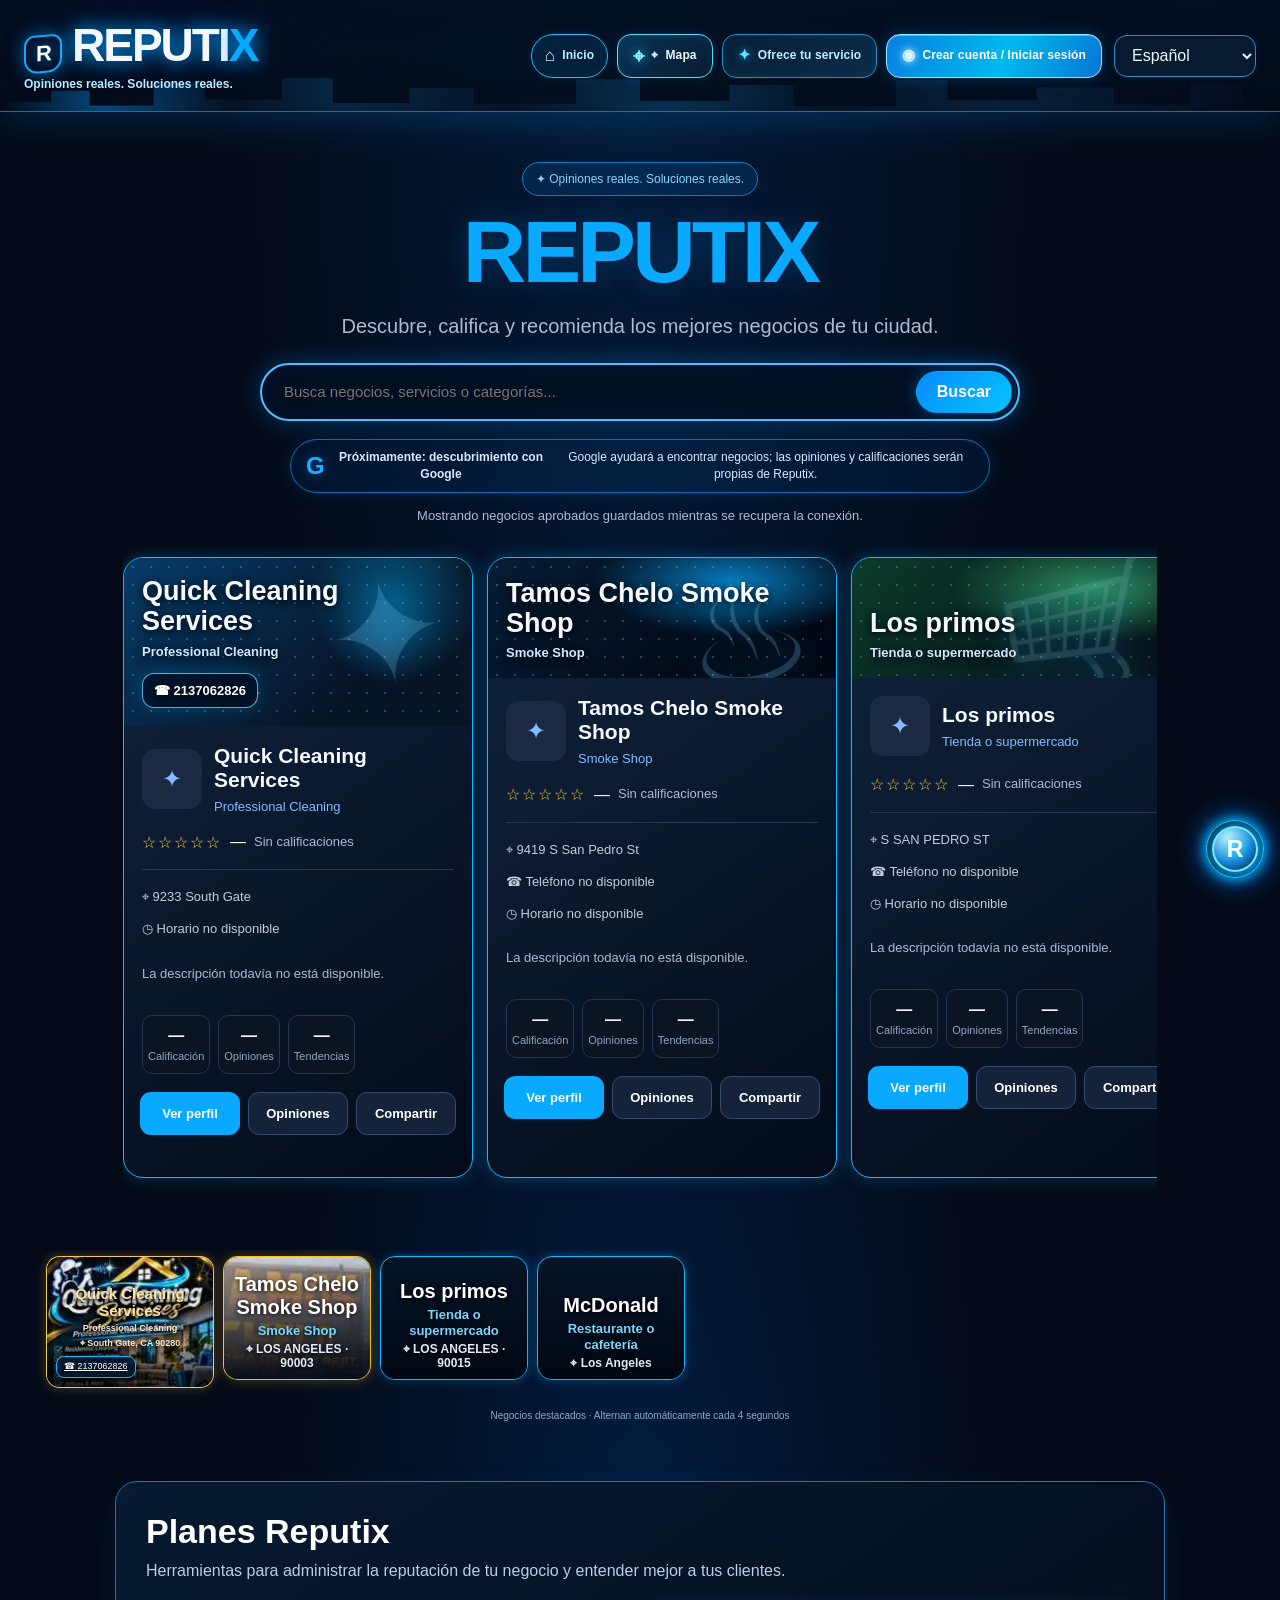
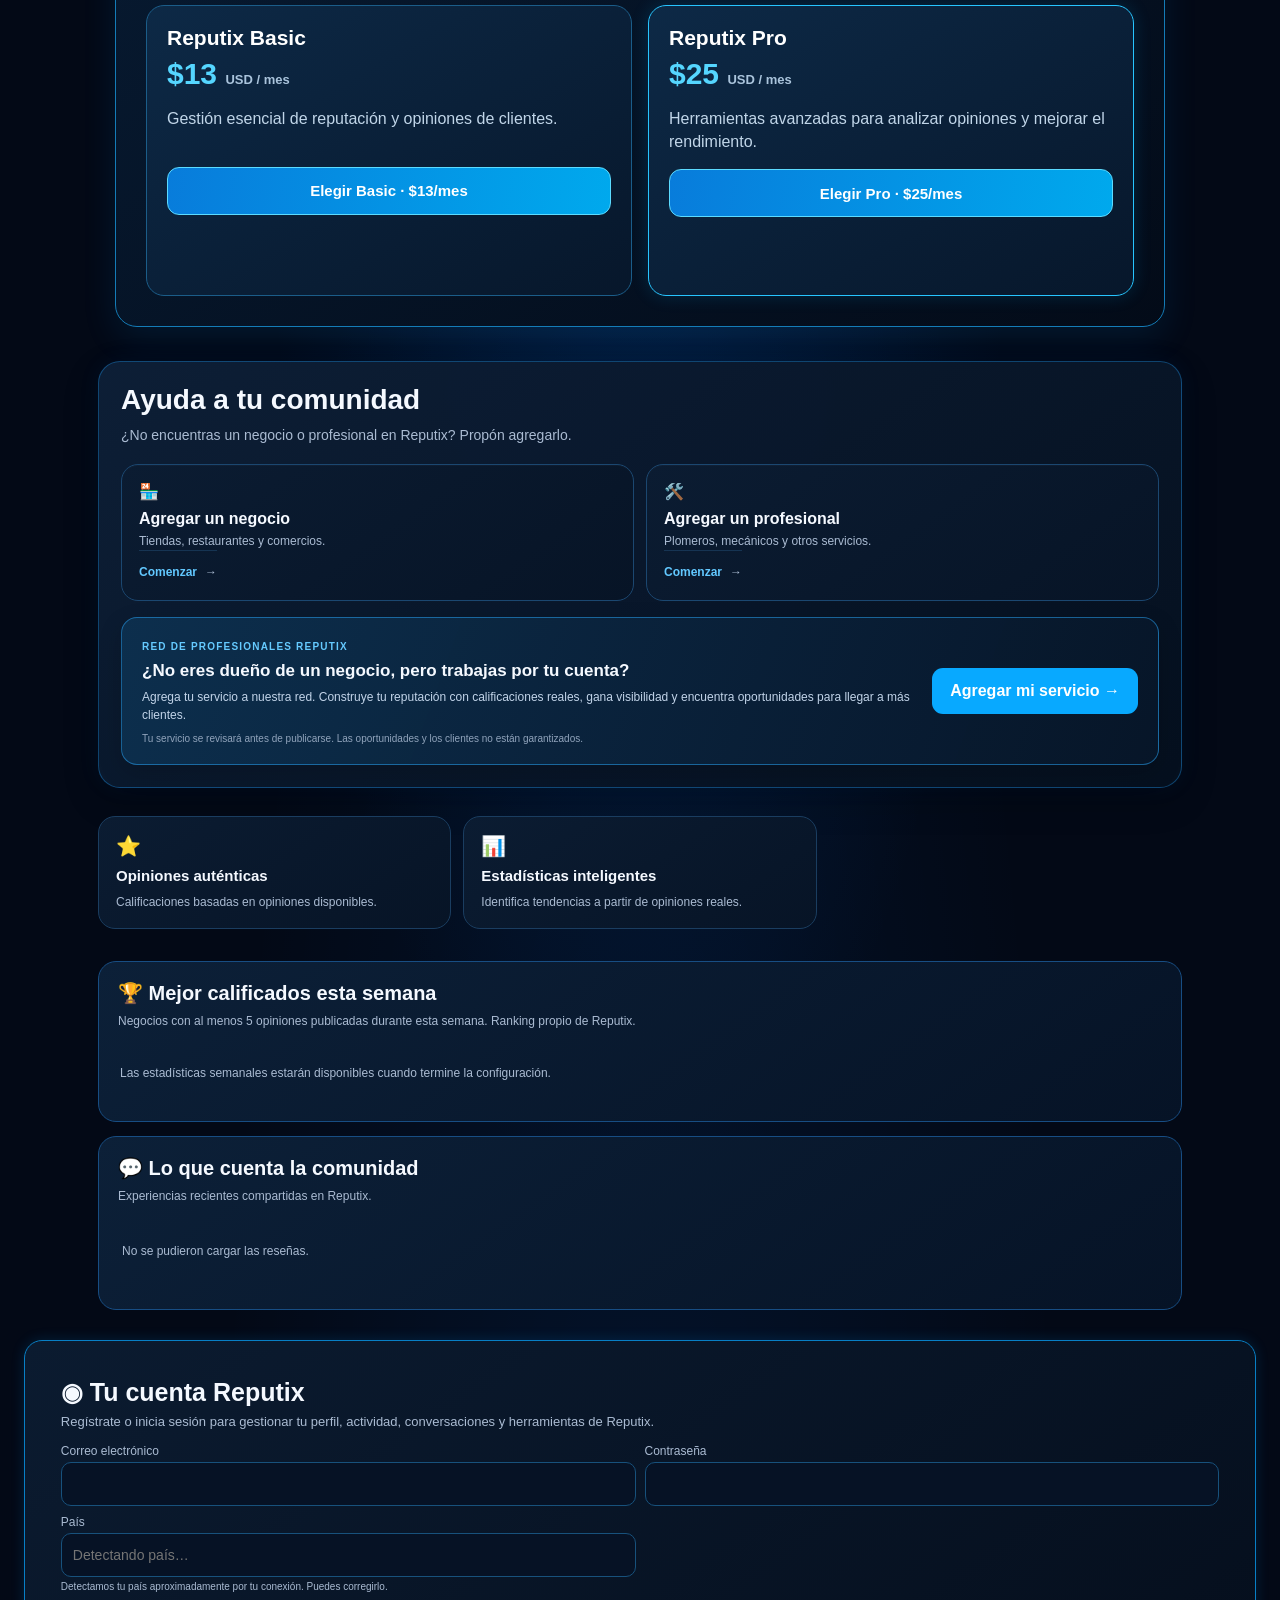
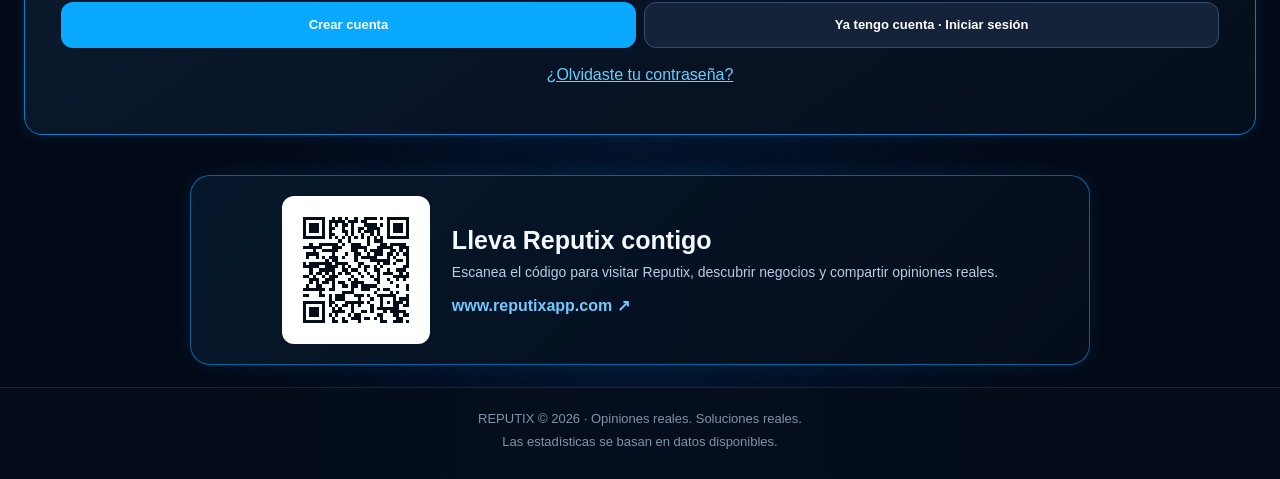
==== commit 9323463d: "Add official Reputix QR section to homepage" ====
--- a/index.html
+++ b/index.html
@@ -256,6 +256,13 @@
   .header-actions .home-header-access,.header-actions .map-header-access,
   .header-actions .independent-header-access,.header-actions .account-access{transition:none}
 }
+</style>
+
+<style id="reputix-official-qr-20261112">
+.reputix-qr-section{display:flex;align-items:center;justify-content:center;gap:22px;max-width:900px;margin:26px auto 22px;padding:20px;border:1px solid rgba(0,166,255,.55);border-radius:20px;background:linear-gradient(135deg,rgba(7,24,44,.98),rgba(5,13,27,.98));box-shadow:0 0 22px rgba(0,145,255,.12)}
+.reputix-qr-image{display:block;width:148px;height:148px;flex:0 0 148px;padding:8px;border-radius:12px;background:#fff;image-rendering:pixelated}
+.reputix-qr-copy{min-width:0}.reputix-qr-copy h2{margin:0 0 7px;color:#f4f8ff;font-size:clamp(19px,3vw,25px)}.reputix-qr-copy p{margin:0 0 12px;color:#b9cce3;line-height:1.55;font-size:14px}.reputix-qr-link{display:inline-flex;align-items:center;gap:7px;color:#72caff;font-weight:800;text-decoration:none;overflow-wrap:anywhere}.reputix-qr-link:hover{text-decoration:underline}
+@media(max-width:560px){.reputix-qr-section{margin:18px 12px;padding:15px;gap:14px}.reputix-qr-image{width:112px;height:112px;flex-basis:112px}.reputix-qr-copy p{font-size:12px}}
 </style>
 </head>
 
@@ -751,6 +758,15 @@
 
 
 
+
+<section class="reputix-qr-section" id="reputixOfficialQr" aria-labelledby="reputixQrTitle">
+  <img class="reputix-qr-image" src="./assets/reputix-qr-web.svg" width="148" height="148" alt="Código QR oficial de Reputix. Escanea para visitar reputixapp.com" loading="lazy" decoding="async">
+  <div class="reputix-qr-copy">
+    <h2 id="reputixQrTitle">Lleva Reputix contigo</h2>
+    <p>Escanea el código para visitar Reputix, descubrir negocios y compartir opiniones reales.</p>
+    <a class="reputix-qr-link" href="https://www.reputixapp.com/" target="_blank" rel="noopener noreferrer">www.reputixapp.com ↗</a>
+  </div>
+</section>
 <footer>
   REPUTIX © 2026 · Opiniones reales. Soluciones reales.<br>
   Las estadísticas se basan en datos disponibles.
@@ -812,7 +828,7 @@
  refresh();
 })();
 </script>
-<script src="./app.js?v=20261112-review-jwt-cachefix-1" defer></script>
+<script src="./app.js?v=20261112-review-rpc-fix-1" defer></script>
 <script src="./checkout.js?v=standalone-stripe-20261110-1" defer></script>
 
 </body>
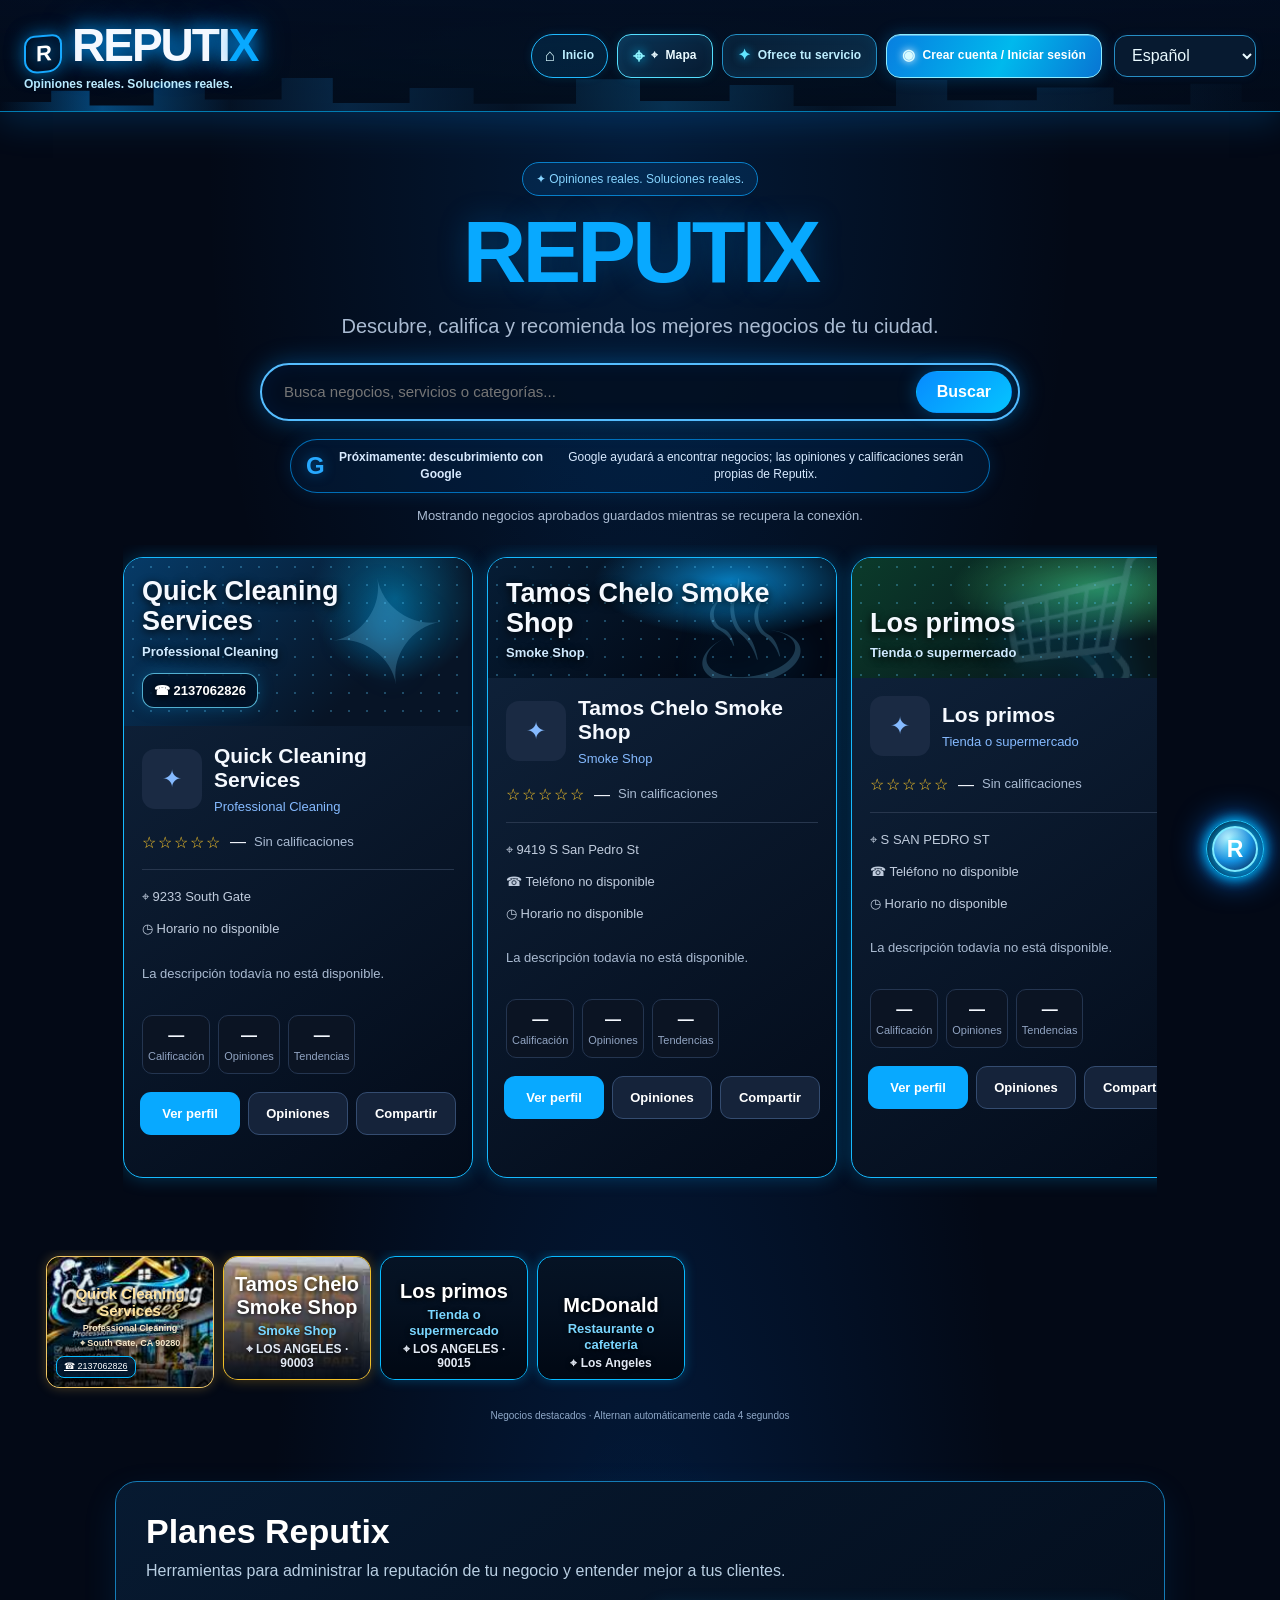
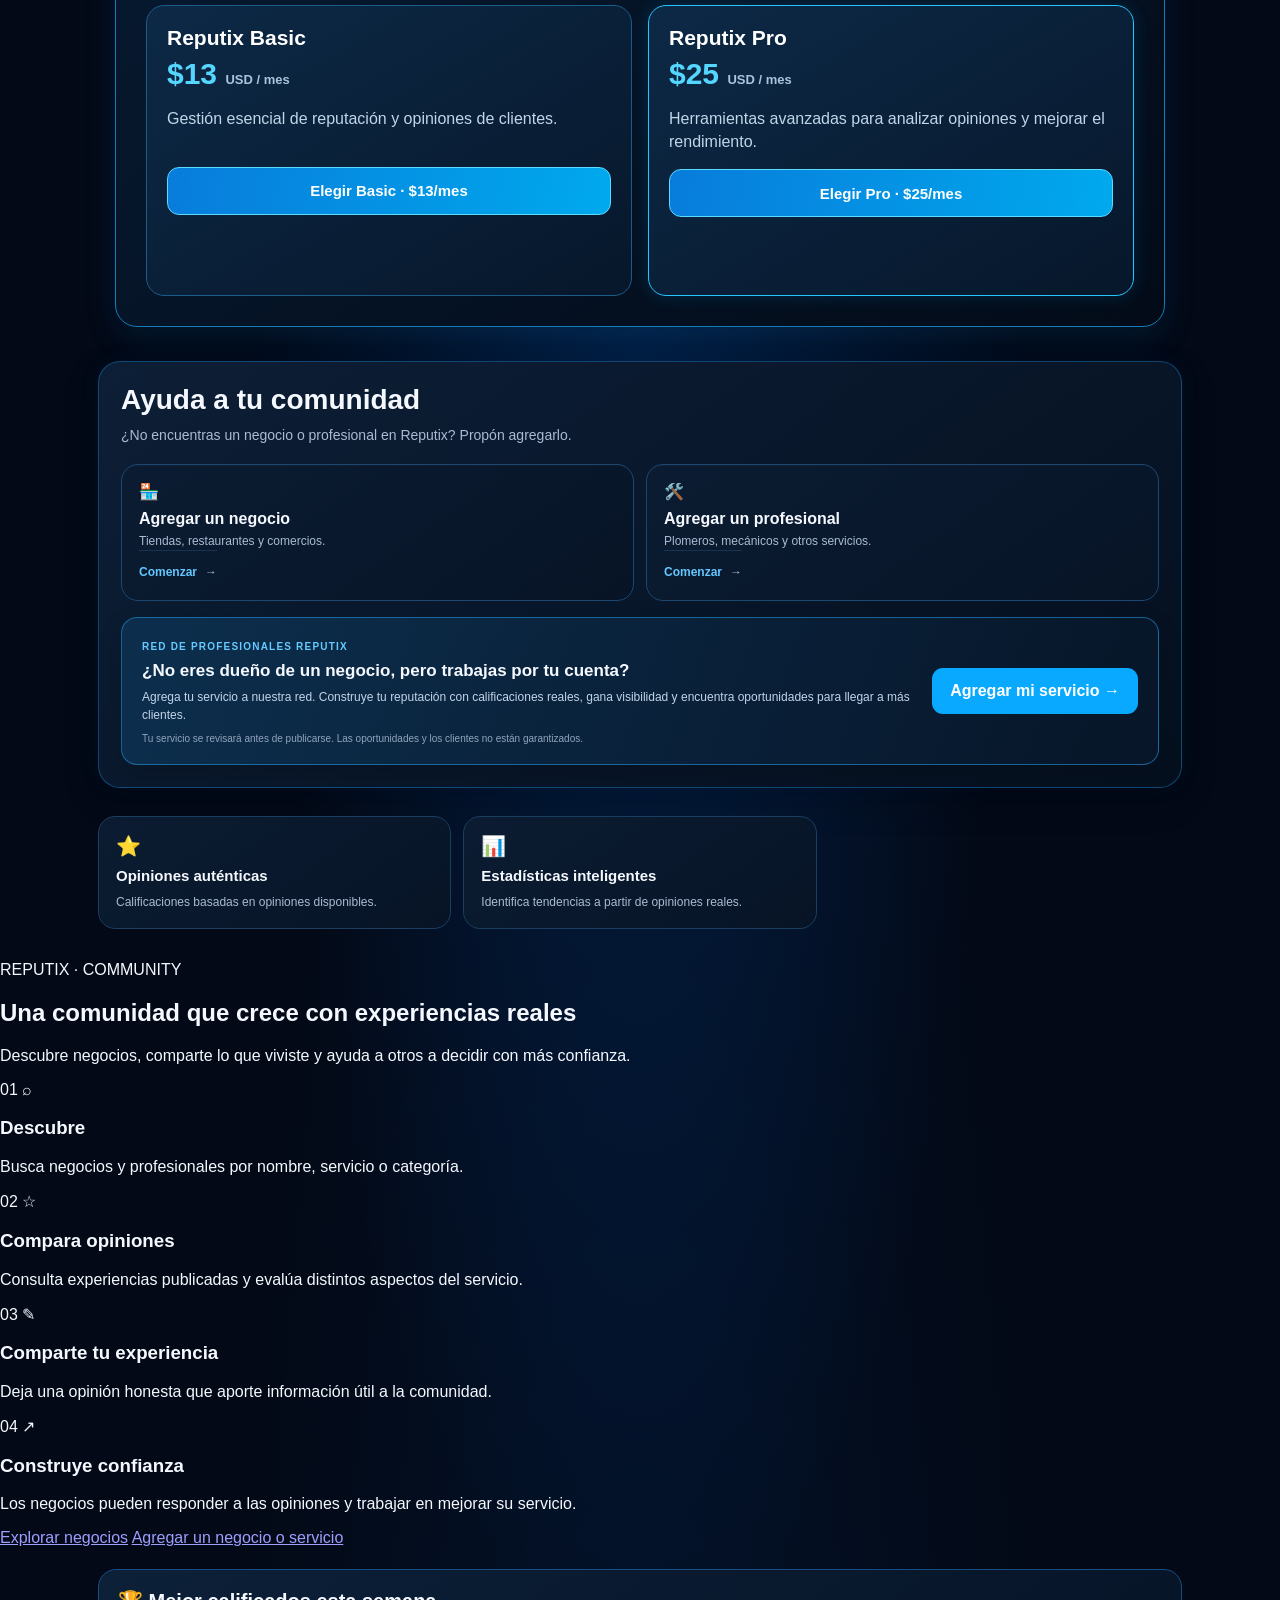
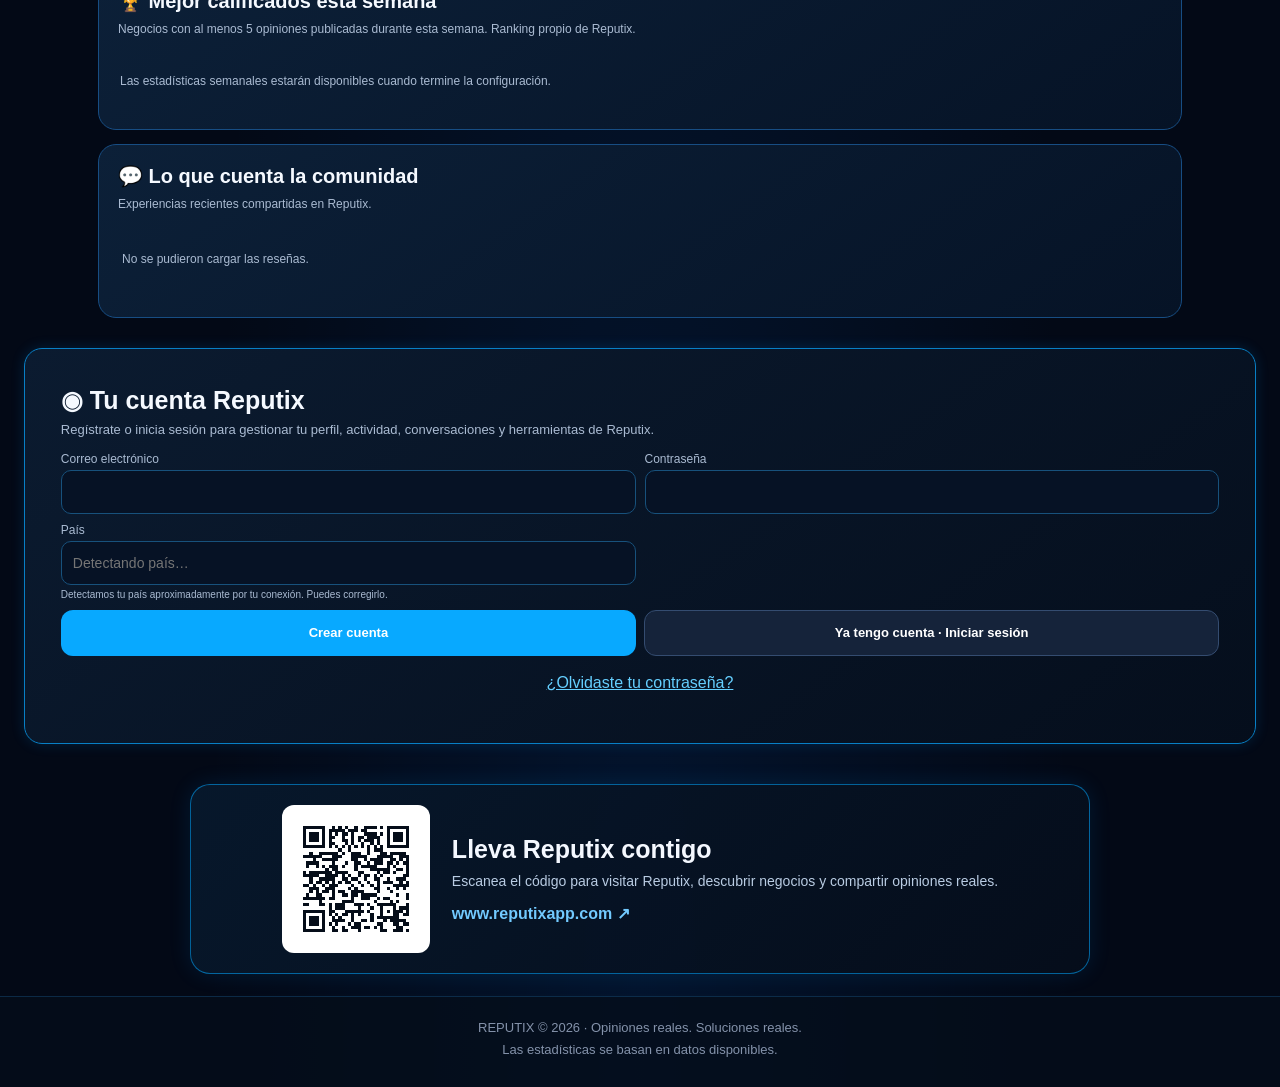
==== commit c1bc87cb: "design: add bilingual Reputix how-it-works experience section" ====
--- a/index.html
+++ b/index.html
@@ -30,7 +30,7 @@
 
 <!-- REPUTIX_PAGES_BUILD: messaging-center-2026-11-09 -->
 
-  <link rel="stylesheet" href="./styles.css?v=laptop-zoom-layout-fix-20261111-3">
+  <link rel="stylesheet" href="./styles.css?v=experience-refresh-20261124-1">
   <style id="reputix-ai-inline-v6">
 /* REPUTIX AI — interfaz renovada, compacta y adaptable */
 .reputix-ai-fab{position:fixed!important;right:16px!important;bottom:22px!important;z-index:2147483000!important;display:flex!important;align-items:center!important;gap:11px!important;width:auto!important;max-width:calc(100vw - 28px)!important;padding:9px 14px 9px 9px!important;border:1.5px solid #27caff!important;border-radius:22px!important;background:linear-gradient(120deg,#06172c,#075da0)!important;color:#fff!important;box-shadow:0 0 14px #00bfff,0 0 32px #0077ff!important;cursor:pointer!important;text-align:left!important;animation:reputixAiPulse 3s ease-in-out infinite}
@@ -445,6 +445,61 @@
     <p id="fd3">Identifica tendencias a partir de opiniones reales.</p>
   </button>
 </section>
+
+
+<section class="reputix-how" id="reputixHow" aria-labelledby="reputixHowTitle">
+  <div class="reputix-how-heading">
+    <span class="reputix-how-kicker">REPUTIX · COMMUNITY</span>
+    <h2 id="reputixHowTitle" data-reputix-es="Una comunidad que crece con experiencias reales" data-reputix-en="A community that grows through real experiences">Una comunidad que crece con experiencias reales</h2>
+    <p data-reputix-es="Descubre negocios, comparte lo que viviste y ayuda a otros a decidir con más confianza." data-reputix-en="Discover businesses, share your experience, and help others make more confident decisions.">Descubre negocios, comparte lo que viviste y ayuda a otros a decidir con más confianza.</p>
+  </div>
+  <div class="reputix-how-grid">
+    <article class="reputix-how-card">
+      <span class="reputix-how-number" aria-hidden="true">01</span>
+      <span class="reputix-how-icon" aria-hidden="true">⌕</span>
+      <h3 data-reputix-es="Descubre" data-reputix-en="Discover">Descubre</h3>
+      <p data-reputix-es="Busca negocios y profesionales por nombre, servicio o categoría." data-reputix-en="Find businesses and professionals by name, service, or category.">Busca negocios y profesionales por nombre, servicio o categoría.</p>
+    </article>
+    <article class="reputix-how-card">
+      <span class="reputix-how-number" aria-hidden="true">02</span>
+      <span class="reputix-how-icon" aria-hidden="true">☆</span>
+      <h3 data-reputix-es="Compara opiniones" data-reputix-en="Compare reviews">Compara opiniones</h3>
+      <p data-reputix-es="Consulta experiencias publicadas y evalúa distintos aspectos del servicio." data-reputix-en="Read published experiences and compare different aspects of service.">Consulta experiencias publicadas y evalúa distintos aspectos del servicio.</p>
+    </article>
+    <article class="reputix-how-card">
+      <span class="reputix-how-number" aria-hidden="true">03</span>
+      <span class="reputix-how-icon" aria-hidden="true">✎</span>
+      <h3 data-reputix-es="Comparte tu experiencia" data-reputix-en="Share your experience">Comparte tu experiencia</h3>
+      <p data-reputix-es="Deja una opinión honesta que aporte información útil a la comunidad." data-reputix-en="Leave an honest review that gives the community useful information.">Deja una opinión honesta que aporte información útil a la comunidad.</p>
+    </article>
+    <article class="reputix-how-card">
+      <span class="reputix-how-number" aria-hidden="true">04</span>
+      <span class="reputix-how-icon" aria-hidden="true">↗</span>
+      <h3 data-reputix-es="Construye confianza" data-reputix-en="Build trust">Construye confianza</h3>
+      <p data-reputix-es="Los negocios pueden responder a las opiniones y trabajar en mejorar su servicio." data-reputix-en="Businesses can respond to reviews and work to improve their service.">Los negocios pueden responder a las opiniones y trabajar en mejorar su servicio.</p>
+    </article>
+  </div>
+  <div class="reputix-how-actions">
+    <a class="reputix-how-primary" href="#searchForm" data-reputix-es="Explorar negocios" data-reputix-en="Explore businesses">Explorar negocios</a>
+    <a class="reputix-how-secondary" href="#communityTitle" data-reputix-es="Agregar un negocio o servicio" data-reputix-en="Add a business or service">Agregar un negocio o servicio</a>
+  </div>
+</section>
+<script>
+(function () {
+  const language = document.getElementById("language");
+  const section = document.getElementById("reputixHow");
+  if (!language || !section || section.dataset.languageBound === "true") return;
+  const applyCopy = () => {
+    const key = language.value === "en" ? "en" : "es";
+    section.querySelectorAll("[data-reputix-es][data-reputix-en]").forEach((element) => {
+      element.textContent = element.dataset["reputix" + (key === "en" ? "En" : "Es")];
+    });
+  };
+  language.addEventListener("change", applyCopy);
+  section.dataset.languageBound = "true";
+  applyCopy();
+})();
+</script>
 
 <section class="advanced-stats" id="advancedStatsDashboard" hidden aria-labelledby="advancedStatsTitle">
   <div class="advanced-stats-head">
@@ -750,6 +805,30 @@
         <p class="admin-warning" id="adminClaimsWarning">Solo verifica una solicitud cuando hayas comprobado la identidad y una prueba válida de relación con el negocio. No aceptes únicamente una declaración escrita.</p>
         <div id="adminClaimsList"></div>
       </section>
+      <section id="adminAiAgentsPanel" hidden>
+        <div class="divider"></div>
+        <h3>🤖 Centro de agentes Reputix</h3>
+        <p class="admin-warning">Los agentes preparan análisis y recomendaciones. Toda tarea nueva requiere aprobación humana; ejecutar una tarea no autoriza cambios automáticos en producción.</p>
+        <div class="owner-grid">
+          <div class="owner-field"><strong>Backend</strong><div id="aiAgentsBackendStatus">Comprobando…</div></div>
+          <div class="owner-field"><strong>OpenAI</strong><div id="aiAgentsOpenAIStatus">Comprobando…</div></div>
+          <div class="owner-field"><strong>Modelo</strong><div id="aiAgentsModelStatus">—</div></div>
+          <div class="owner-field"><strong>Modo</strong><div id="aiAgentsModeStatus">—</div></div>
+        </div>
+        <div class="owner-actions"><button class="secondary" id="aiAgentsRefresh" type="button">Actualizar agentes y tareas</button></div>
+        <p class="owner-message" id="aiAgentsStatus" aria-live="polite"></p>
+        <h4>Especialistas conectados</h4><div id="aiAgentsRegistry" class="owner-grid"></div>
+        <h4>Solicitar análisis a un agente</h4>
+        <form id="aiAgentsTaskForm">
+          <div class="owner-grid">
+            <label class="owner-field"><span>Agente</span><select id="aiAgentsAgent" required></select></label>
+            <label class="owner-field"><span>Título de la tarea</span><input id="aiAgentsTitle" minlength="3" maxlength="180" required placeholder="Ej. Analizar opiniones recientes"></label>
+            <label class="owner-field full"><span>Objetivo y contexto</span><textarea id="aiAgentsObjective" rows="4" minlength="10" maxlength="12000" required placeholder="Explica qué debe analizar y qué resultado necesitas…"></textarea></label>
+          </div>
+          <div class="owner-actions"><button class="primary" id="aiAgentsQueue" type="submit">Crear tarea pendiente de aprobación</button></div>
+        </form>
+        <h4>Cola de tareas y aprobaciones</h4><div id="aiAgentsTaskList"></div>
+      </section>
     </div>
   </section>
 </section>
@@ -828,7 +907,7 @@
  refresh();
 })();
 </script>
-<script src="./app.js?v=20261112-review-rpc-fix-1" defer></script>
+<script src="./app.js?v=20261124-ai-agents-admin-1" defer></script>
 <script src="./checkout.js?v=standalone-stripe-20261110-1" defer></script>
 
 </body>
--- a/styles.css
+++ b/styles.css
@@ -2379,3 +2379,7 @@
   border:0 !important;
   box-shadow:none !important;
 }
+
+
+/* Keep the Reputix AI agents admin panel hidden until admin auth is confirmed. */
+#adminAiAgentsPanel[hidden]{display:none!important}
